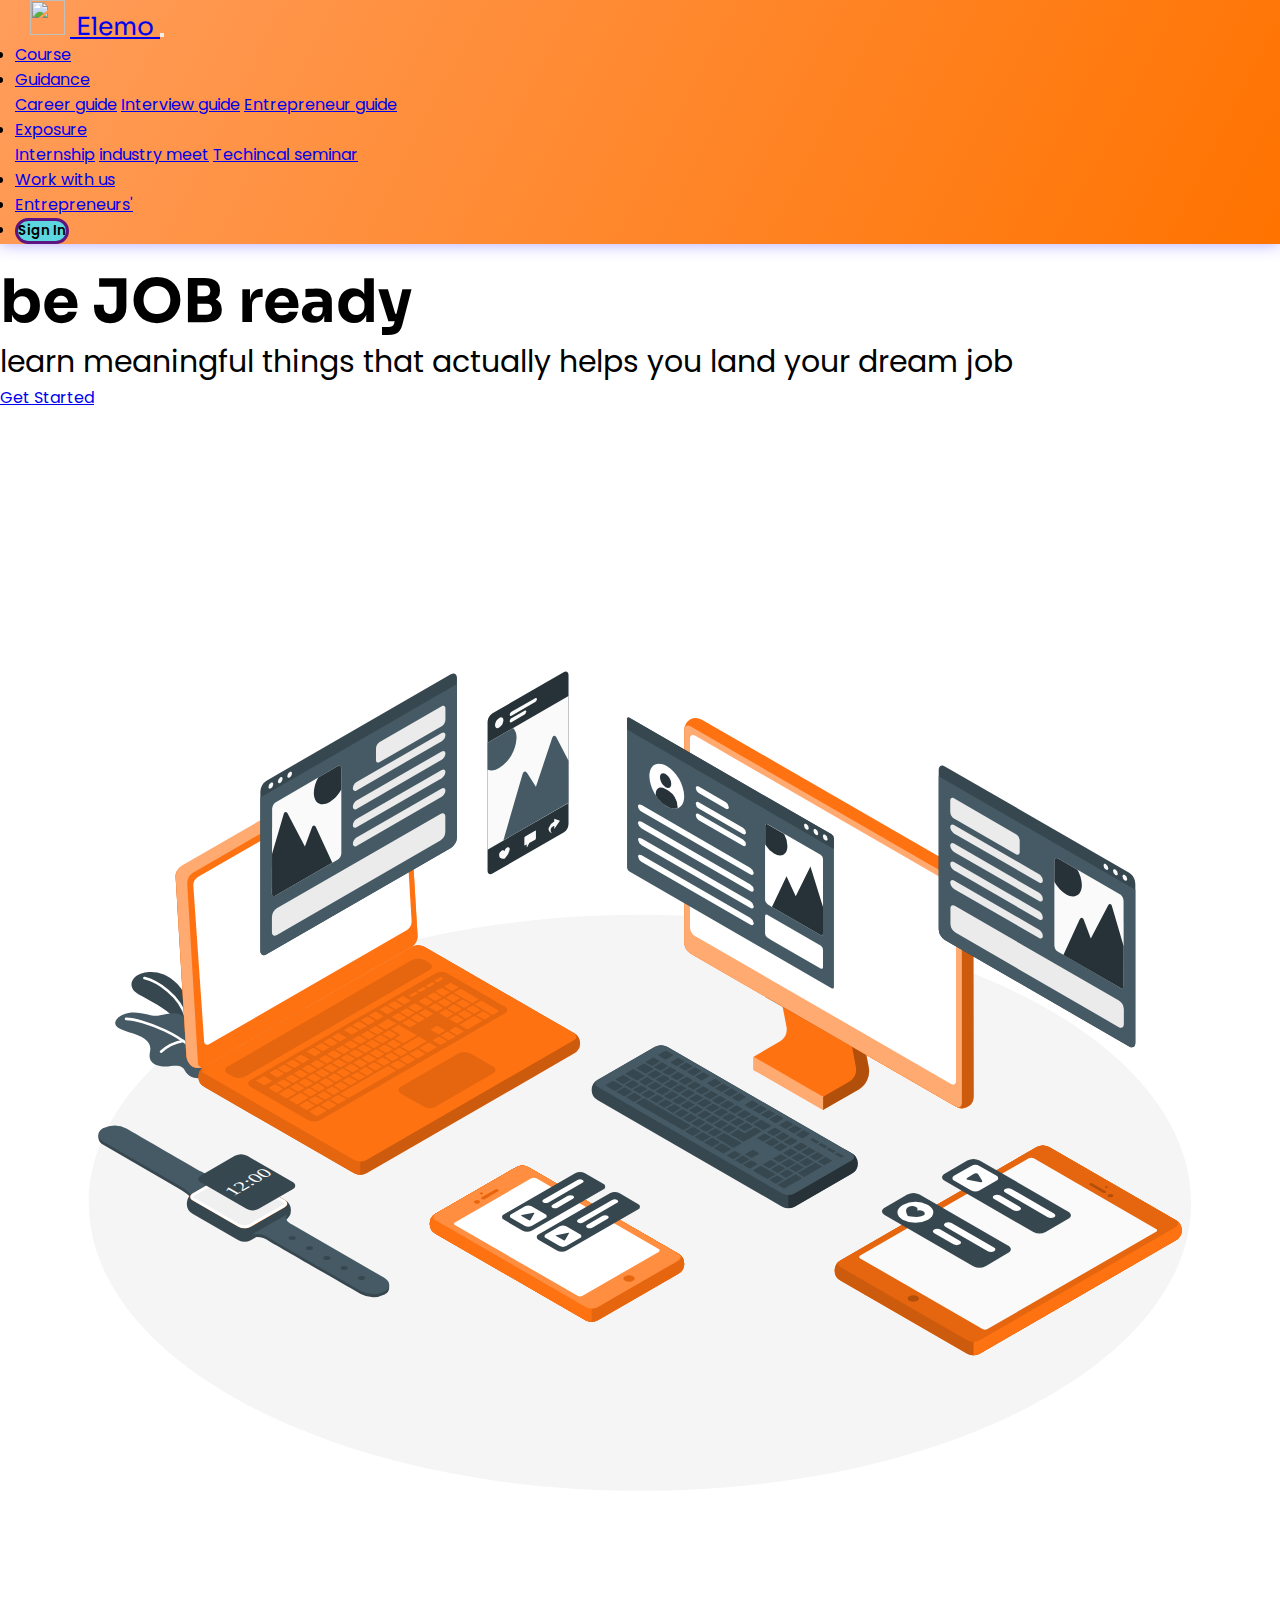
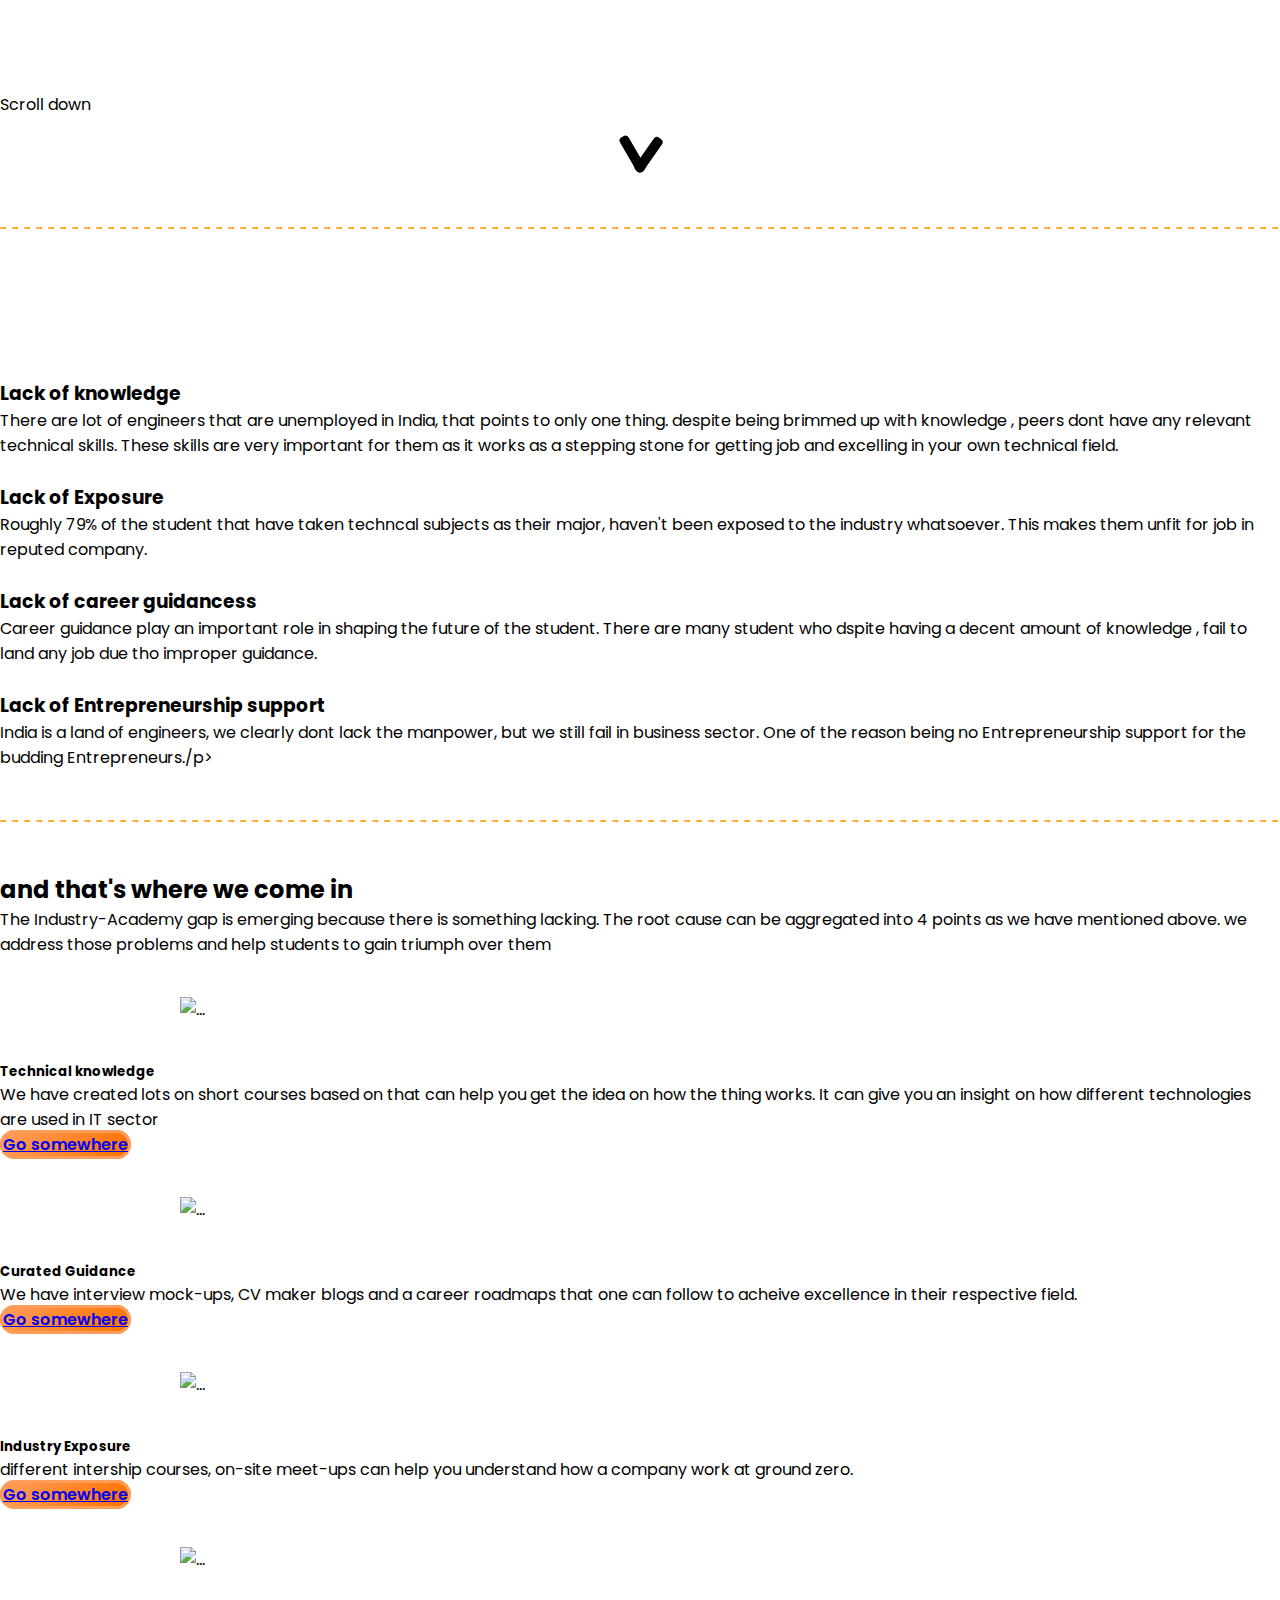
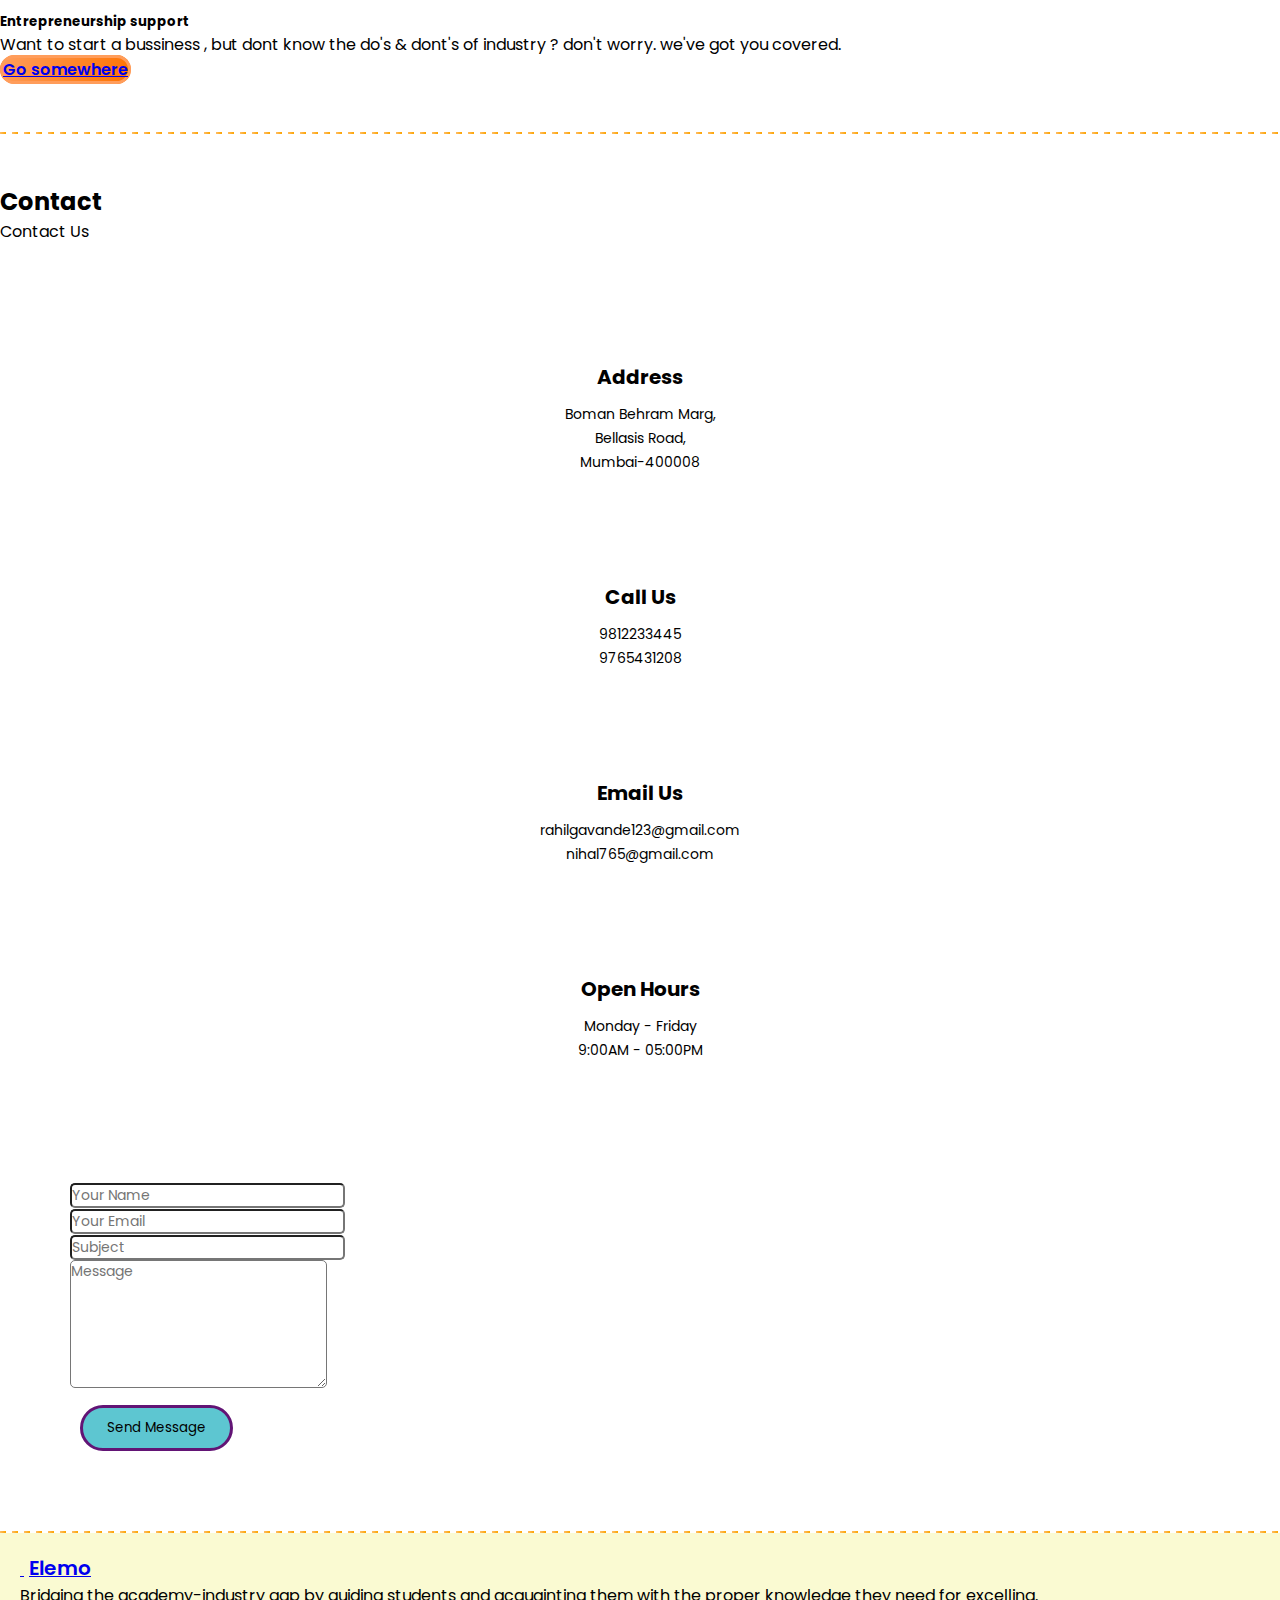
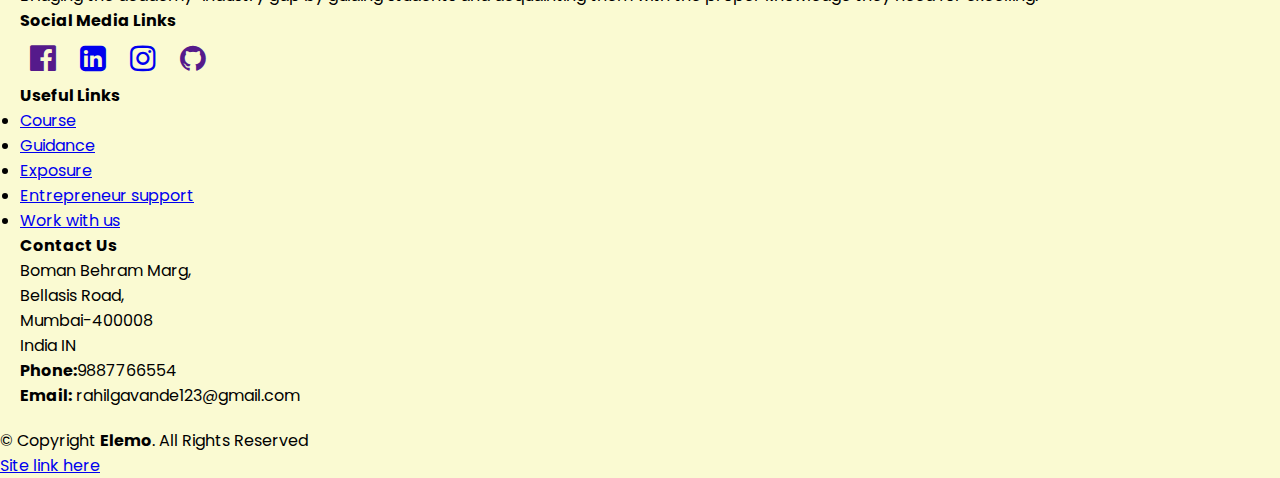
==== index.html @ 45a7c84e "new" ====
<!doctype html>
<html lang="en">
  <head>
    <!-- Required meta tags -->
    <meta charset="utf-8">
    <meta name="viewport" content="width=device-width, initial-scale=1, shrink-to-fit=no">

    <!-- flaticon-->
    <link rel=”stylesheet” href=”https://cdn-uicons.flaticon.com/uicons-regular-rounded/css/uicons-regular-rounded.css”>

    <!-- Bootstrap CSS -->
    <link rel="stylesheet" href="https://cdn.jsdelivr.net/npm/bootstrap@4.6.1/dist/css/bootstrap.min.css" integrity="sha384-zCbKRCUGaJDkqS1kPbPd7TveP5iyJE0EjAuZQTgFLD2ylzuqKfdKlfG/eSrtxUkn" crossorigin="anonymous">

    <!-- Font-awesome CDN-->
    <link rel="stylesheet" href="https://cdn.jsdelivr.net/npm/@fortawesome/fontawesome-free@5.15.4/css/fontawesome.min.css" integrity="sha384-jLKHWM3JRmfMU0A5x5AkjWkw/EYfGUAGagvnfryNV3F9VqM98XiIH7VBGVoxVSc7" crossorigin="anonymous">

    <!-- main css pge-->
    <link rel="stylesheet" href="assets/css/style.css">
    <link rel="stylesheet" href="https://stackpath.bootstrapcdn.com/font-awesome/4.7.0/css/font-awesome.min.css">
    <link rel="stylesheet" href="path/to/font-awesome/css/font-awesome.min.css">
    <title>elemo</title>
  </head>
  <body>
        <nav class="navbar sticky-top navbar-expand-lg navbar-light">
          <a class="navbar-brand" href="#"><img src="assets\svg\preferences-options-settings-gear-svgrepo-com.svg" class="logo" alt="">          Elemo </a>
          <button class="navbar-toggler" type="button" data-toggle="collapse" data-target="#navbarNavDropdown" aria-controls="navbarNavDropdown" aria-expanded="false" aria-label="Toggle navigation">
            <span class="navbar-toggler-icon"></span>
          </button>
          <div class="collapse navbar-collapse" id="navbarNavDropdown">
            <ul class="navbar-nav ml-auto">
              <li class="nav-item active">
                <!-- <a class="nav-link" href="#">Home <span class="sr-only">(current)</span></a> -->
                <a class="nav-link" href="cour.html"> Course </a>
              </li>
              <li class="nav-item dropdown">
                <a class="nav-link dropdown-toggle" href="#" id="navbarDropdownMenuLink" role="button" data-toggle="dropdown" aria-expanded="false">
                  Guidance
                </a>
                <div class="dropdown-menu" aria-labelledby="navbarDropdownMenuLink">
                  <a class="dropdown-item" href="seminar.html">Career guide</a>
                  <a class="dropdown-item" href="interview.html">Interview guide</a>
                  <a class="dropdown-item" href="interview.html">Entrepreneur guide</a>
                </div>
              </li>
              <li class="nav-item dropdown">
                <a class="nav-link dropdown-toggle" href="#" id="navbarDropdownMenuLink" role="button" data-toggle="dropdown" aria-expanded="false">
                  Exposure
                </a>
                <div class="dropdown-menu" aria-labelledby="navbarDropdownMenuLink">
                  <a class="dropdown-item" href="intern.html">Internship</a>
                  <a class="dropdown-item" href="#">industry meet</a>
                  <a class="dropdown-item" href="seminar.html">Techincal seminar</a>
                </div>
              </li>
              <li class="nav-item">
                <a class="nav-link" href="intern_form.html">Work with us</a>
              </li>
              <li class="nav-item">
                <a class="nav-link" href="#">Entrepreneurs'</a>
              </li>
              <li class="nav-item">
                <a href="/sig-in.html"><button type="button" class="btn">Sign In</button></a>
              </li>
            </ul>
          </div>
        </nav>
        <!-- Main starts here-->
        <section class=" d-flex align-items-center">

          <div class="container">
            <div class="row">
              <div class="col-lg-6 d-flex flex-column justify-content-center">
                <h1 class ="headings">be  JOB  ready</h1>
                <h2 class="sec-head"> learn meaningful things that actually helps you land your dream job</h2>
                <div >
                  <div class="text-center text-lg-start">
                    <a href="#about">
                      <span>Get Started</span>
                      <i class="bi bi-arrow-right"></i>
                    </a>
                  </div>
                </div>
              </div>
              <div class="col-lg-6 hero-img">
                <!--<img src="assets/img/hero-img.png" class="img-fluid" alt="">-->
                <img src="assets\svg\mainan.svg" class="img-fluid" alt="">
                <svg class="animated" id="freepik_stories-devices" xmlns="http://www.w3.org/2000/svg" viewBox="0 0 500 500" version="1.1" xmlns:xlink="http://www.w3.org/1999/xlink" xmlns:svgjs="http://svgjs.com/svgjs"><style>svg#freepik_stories-devices:not(.animated) .animable {opacity: 0;}svg#freepik_stories-devices.animated #freepik--Windows--inject-2 {animation: 1.0s 1 forwards cubic-bezier(.36,-0.01,.5,1.38) slideUp,1.5s Infinite  linear floating;animation-delay: 0.0s,1s;}            @keyframes slideUp {                0% {                    opacity: 0;                    transform: translateY(30px);                }                100% {                    opacity: 1;                    transform: inherit;                }            }                    @keyframes floating {                0% {                    opacity: 1;                    transform: translateY(0px);                }                50% {                    transform: translateY(-10px);                }                100% {                    opacity: 1;                    transform: translateY(0px);                }            }        </style><g id="freepik--Floor--inject-2" class="animable" style="transform-origin: 249.996px 299.92px;"><path d="M97.75,379.46c84.08,43.93,220.42,43.93,304.5,0s84.09-115.15,0-159.08-220.42-43.93-304.51,0S13.66,335.53,97.75,379.46Z" style="fill: rgb(245, 245, 245); transform-origin: 249.996px 299.92px;" id="elhrjzzl46ytk" class="animable"></path></g><g id="freepik--Plants--inject-2" class="animable" style="transform-origin: 63.6933px 230.469px;"><path d="M76,232.34s-.5-11.28-6.68-17.84S56.15,209.59,53.7,211s-3.93,5.15.52,7.54,13.91,7.15,15.68,11.74Z" style="fill: rgb(55, 71, 79); transform-origin: 63.6801px 221.03px;" id="elcabkrg3si0o" class="animable"></path><path d="M56.41,212.12c3.81.91,14.9,6.36,16.72,17.63" style="fill: none; stroke: rgb(255, 255, 255); stroke-linecap: round; stroke-miterlimit: 10; stroke-width: 0.996699px; transform-origin: 64.77px 220.935px;" id="elwlkqesho3w" class="animable"></path><path d="M73.13,229.75c-.53-2.83-3.37-4.65-8.07-3.61s-4,.88-9.92-.3-9.82,1.43-10.12,3.69c-.34,2.46,4.47,3.28,8.1,4.68s6.18,3.29,5.5,6.53c-.58,2.77,0,5.06,4.27,5.84,3.79.69,7.68-1.69,9.41,1.82a5.56,5.56,0,0,0,7.74,2C88,241.28,73.13,229.75,73.13,229.75Z" style="fill: rgb(69, 90, 100); transform-origin: 63.6933px 238.382px;" id="eltq3hvarofn" class="animable"></path><path d="M62.89,240.92a16.72,16.72,0,0,1,8.6-4.21" style="fill: none; stroke: rgb(255, 255, 255); stroke-linecap: round; stroke-miterlimit: 10; stroke-width: 0.996699px; transform-origin: 67.19px 238.815px;" id="elu07xd4yujil" class="animable"></path><path d="M49.24,228.07c6.12.12,24.32,6.47,29.38,16.18" style="fill: none; stroke: rgb(255, 255, 255); stroke-linecap: round; stroke-miterlimit: 10; stroke-width: 0.996699px; transform-origin: 63.93px 236.16px;" id="elnyoycvpus5d" class="animable"></path></g><g id="freepik--Watch--inject-2" class="animable" style="transform-origin: 95.2273px 303.25px;"><path d="M85.25,291.77a23.07,23.07,0,0,1-6.66-2.87c-1.73-1-20.12-11.59-29-16.76A10.32,10.32,0,0,0,40.2,272a3.8,3.8,0,0,0-1.46,1.4h-.33v1.14h0a3.51,3.51,0,0,0,2.09,2.85l29.12,16.82c1.53.87,4.2,2.49,4.85,3.81l-.45.26v1.15l13.67-7.89v-1.15Z" style="fill: rgb(55, 71, 79); transform-origin: 63.05px 285.184px;" id="elt1y8fnohrk" class="animable"></path><path d="M40.2,270.82c-2.5,1.44-2.36,3.85.3,5.39L69.62,293c2.16,1.24,6.6,4,4.4,5.22l13.67-7.89c-2.17,1.27-6.79-1.27-9.1-2.61-1.73-1-20.12-11.59-29-16.77A10.35,10.35,0,0,0,40.2,270.82Z" style="fill: rgb(69, 90, 100); transform-origin: 63.0507px 283.989px;" id="elavravkdwers" class="animable"></path><path d="M88.63,288.59l-13.26,7.66a4.53,4.53,0,0,0,0,8l17.78,10.27a5.32,5.32,0,0,0,4.82,0l13.26-7.66a4.52,4.52,0,0,0,0-8L93.45,288.59A5.32,5.32,0,0,0,88.63,288.59Z" style="fill: rgb(55, 71, 79); transform-origin: 93.3057px 301.555px;" id="el9cgcyf9fccd" class="animable"></path><path d="M75.37,296.25l13.26-7.66a5.32,5.32,0,0,1,4.82,0l17.78,10.26c1.33.77,1.33,2,0,2.79L98,309.29a5.32,5.32,0,0,1-4.82,0L75.37,299C74,298.26,74,297,75.37,296.25Z" style="fill: #FF7211; transform-origin: 93.285px 298.94px;" id="el9jq9aroegdv" class="animable"></path><path d="M152,332h-.32a4.34,4.34,0,0,0-1.76-1.72l-35.85-20.7c-1.55-.89-3-1.78-2-4.05v-1.14l-13.8,8v1.14a8,8,0,0,1,6.78,1.31c1.38.87,24.92,14.42,35.85,20.7a10.33,10.33,0,0,0,9.34.17,3,3,0,0,0,1.78-2.53h0Z" style="fill: rgb(55, 71, 79); transform-origin: 125.145px 320.566px;" id="elnqw1y6zezl" class="animable"></path><path d="M105.07,313.66c1.38.86,24.92,14.42,35.85,20.7a10.36,10.36,0,0,0,9.34.17c2.49-1.44,2.36-3.86-.3-5.39l-35.85-20.7c-1.55-.89-3-1.79-2-4.05l-13.8,8A8,8,0,0,1,105.07,313.66Z" style="fill: rgb(69, 90, 100); transform-origin: 125.177px 319.975px;" id="elbyo69u8smqp" class="animable"></path><path d="M140.25,328.73a.59.59,0,0,0,0,1.12,2.14,2.14,0,0,0,1.94,0,.59.59,0,0,0,0-1.12A2.14,2.14,0,0,0,140.25,328.73Z" style="fill: rgb(55, 71, 79); transform-origin: 141.22px 329.29px;" id="ellee66ownrjq" class="animable"></path><path d="M133.47,324.82a.6.6,0,0,0,0,1.13,2.14,2.14,0,0,0,1.94,0,.6.6,0,0,0,0-1.13A2.14,2.14,0,0,0,133.47,324.82Z" style="fill: rgb(55, 71, 79); transform-origin: 134.44px 325.385px;" id="el1c6eryx8zbg" class="animable"></path><path d="M126.69,320.92a.59.59,0,0,0,0,1.12,2.16,2.16,0,0,0,1.95,0,.59.59,0,0,0,0-1.12A2.16,2.16,0,0,0,126.69,320.92Z" style="fill: rgb(55, 71, 79); transform-origin: 127.665px 321.48px;" id="elmuyis5zzxm" class="animable"></path><path d="M119.92,317a.59.59,0,0,0,0,1.12,2.14,2.14,0,0,0,1.94,0,.59.59,0,0,0,0-1.12A2.14,2.14,0,0,0,119.92,317Z" style="fill: rgb(55, 71, 79); transform-origin: 120.89px 317.56px;" id="elkb9mczazdrf" class="animable"></path><path d="M113.14,313.12a.59.59,0,0,0,0,1.12,2.14,2.14,0,0,0,1.94,0,.59.59,0,0,0,0-1.12A2.14,2.14,0,0,0,113.14,313.12Z" style="fill: rgb(55, 71, 79); transform-origin: 114.11px 313.68px;" id="elch8pyban17" class="animable"></path><path d="M95.56,309.31a4.38,4.38,0,0,1-2.13-.5L75.65,298.54c-.45-.26-.72-.59-.72-.9s.27-.65.72-.91l13.26-7.66a4.79,4.79,0,0,1,4.26,0L111,299.34c.46.26.72.59.72.9s-.26.65-.72.91l-13.26,7.66A4.38,4.38,0,0,1,95.56,309.31Z" style="fill: rgb(240, 240, 240); transform-origin: 93.325px 298.941px;" id="elsu59aimzrv" class="animable"></path><path d="M91,289.13a3.83,3.83,0,0,1,1.85.42l17.78,10.27c.36.21.44.39.44.43s-.08.21-.44.42l-13.26,7.66a4.28,4.28,0,0,1-3.7,0L75.93,298.06c-.36-.21-.44-.39-.44-.42s.08-.22.44-.43l13.26-7.66a3.83,3.83,0,0,1,1.85-.42M91,288a5,5,0,0,0-2.41.58l-13.26,7.66c-1.33.76-1.33,2,0,2.78l17.78,10.26a5.3,5.3,0,0,0,4.82,0l13.26-7.65c1.33-.77,1.33-2,0-2.79L93.45,288.59A5,5,0,0,0,91,288Z" style="fill: rgb(255, 255, 255); transform-origin: 93.26px 298.929px;" id="elmc8p6wl5l4c" class="animable"></path><path d="M78.48,289.23l13.26-7.65a5.32,5.32,0,0,1,4.82,0l17.77,10.26c1.33.77,1.33,2,0,2.78l-13.25,7.66a5.32,5.32,0,0,1-4.82,0L78.48,292C77.15,291.25,77.15,290,78.48,289.23Z" style="fill: rgb(55, 71, 79); transform-origin: 96.405px 291.93px;" id="elcnjivxryass" class="animable"></path><text transform="matrix(1, -0.58, 0.87, 0.5, 91.09, 297.49)" style="font-size:6.879159927368164px;fill:#fff;font-family:AsapCondensed-Medium, AsapCondensed Medium;font-weight:500">12:00</text></g><g id="freepik--Mobile--inject-2" class="animable" style="transform-origin: 217.565px 315.917px;"><path d="M201.6,286l-31.33,18.09a4.52,4.52,0,0,0,0,8l58.44,33.75a5.38,5.38,0,0,0,4.82,0l31.33-18.09a4.52,4.52,0,0,0,0-8L206.42,286A5.32,5.32,0,0,0,201.6,286Z" style="fill: #FF7211; transform-origin: 217.565px 315.916px;" id="el8ywtlqfiz4t" class="animable"></path><path d="M201.6,286l-31.33,18.09a4.52,4.52,0,0,0,0,8l58.44,33.75a5.38,5.38,0,0,0,4.82,0l31.33-18.09a4.52,4.52,0,0,0,0-8L206.42,286A5.32,5.32,0,0,0,201.6,286Z" style="fill: #FF7211; transform-origin: 217.565px 315.916px;" id="elrzfgihvplcq" class="animable"></path><path d="M201.6,286l-31.33,18.09a4.52,4.52,0,0,0,0,8l58.44,33.75a5.38,5.38,0,0,0,4.82,0l31.33-18.09a4.52,4.52,0,0,0,0-8L206.42,286A5.32,5.32,0,0,0,201.6,286Z" style="fill: #FF7211; transform-origin: 217.565px 315.916px;" id="el69io0hwszjd" class="animable"></path><g id="elipmyynz9xf"><path d="M201.6,286l-31.33,18.09a4.52,4.52,0,0,0,0,8l58.44,33.75a5.38,5.38,0,0,0,4.82,0l31.33-18.09a4.52,4.52,0,0,0,0-8L206.42,286A5.32,5.32,0,0,0,201.6,286Z" style="opacity: 0.1; transform-origin: 217.565px 315.916px;" class="animable" id="elsg1rm7jedd"></path></g><path d="M231.12,300.25,206.42,286a5.32,5.32,0,0,0-4.82,0l-31.33,18.09a4.52,4.52,0,0,0,0,8l58.44,33.75a5,5,0,0,0,2.41.57Z" style="fill: #FF7211; transform-origin: 199.487px 315.917px;" id="elfyqvw4t3l4c" class="animable"></path><path d="M228.72,340.6l-58.45-33.75c-1.33-.76-1.33-2,0-2.78L201.6,286a5.32,5.32,0,0,1,4.82,0l58.44,33.75c1.33.76,1.33,2,0,2.78L233.53,340.6A5.3,5.3,0,0,1,228.72,340.6Z" style="fill: #FF7211; transform-origin: 217.565px 313.3px;" id="el1p21n4y42ty" class="animable"></path><path d="M228.72,340.6l-58.45-33.75c-1.33-.76-1.33-2,0-2.78L201.6,286a5.32,5.32,0,0,1,4.82,0l58.44,33.75c1.33.76,1.33,2,0,2.78L233.53,340.6A5.3,5.3,0,0,1,228.72,340.6Z" style="fill: #FF7211; transform-origin: 217.565px 313.3px;" id="elosn9yu3znq" class="animable"></path><path d="M228.72,340.6l-58.45-33.75c-1.33-.76-1.33-2,0-2.78L201.6,286a5.32,5.32,0,0,1,4.82,0l58.44,33.75c1.33.76,1.33,2,0,2.78L233.53,340.6A5.3,5.3,0,0,1,228.72,340.6Z" style="fill: #FF7211; transform-origin: 217.565px 313.3px;" id="el9414w1x2v0t" class="animable"></path><g id="eloea42xnirkj"><path d="M228.72,340.6l-58.45-33.75c-1.33-.76-1.33-2,0-2.78L201.6,286a5.32,5.32,0,0,1,4.82,0l58.44,33.75c1.33.76,1.33,2,0,2.78L233.53,340.6A5.3,5.3,0,0,1,228.72,340.6Z" style="fill: rgb(255, 255, 255); opacity: 0.2; transform-origin: 217.565px 313.3px;" class="animable" id="el6lfgv6ehamc"></path></g><path d="M177.86,307.52l29.71-17.15a2.1,2.1,0,0,1,1.92,0L257.27,318a.59.59,0,0,1,0,1.11l-29.7,17.15a2.12,2.12,0,0,1-1.93,0l-47.78-27.58A.59.59,0,0,1,177.86,307.52Z" style="fill: rgb(255, 255, 255); transform-origin: 217.519px 313.315px;" id="elu2l6hshzbbk" class="animable"></path><path d="M247.26,330.41a3.39,3.39,0,0,1-3.1,0c-.86-.49-.86-1.29,0-1.79a3.45,3.45,0,0,1,3.1,0C248.12,329.12,248.12,329.92,247.26,330.41Z" style="fill: #FF7211; transform-origin: 245.71px 329.519px;" id="eljky00zuivt" class="animable"></path><g id="elcplvaulbk2m"><path d="M247.26,330.41a3.39,3.39,0,0,1-3.1,0c-.86-.49-.86-1.29,0-1.79a3.45,3.45,0,0,1,3.1,0C248.12,329.12,248.12,329.92,247.26,330.41Z" style="opacity: 0.1; transform-origin: 245.71px 329.519px;" class="animable" id="el1jccvsbud8s"></path></g><path d="M188.38,296.42a.83.83,0,0,1-.78,0,.24.24,0,0,1,0-.45.83.83,0,0,1,.78,0A.24.24,0,0,1,188.38,296.42Z" style="fill: #FF7211; transform-origin: 187.99px 296.195px;" id="el35grt8am1ac" class="animable"></path><path d="M187.13,300a1.76,1.76,0,0,1-1.58,0,.48.48,0,0,1,0-.91,1.76,1.76,0,0,1,1.58,0A.48.48,0,0,1,187.13,300Z" style="fill: #FF7211; transform-origin: 186.34px 299.545px;" id="elqscpm0rvft" class="animable"></path><path d="M188.24,298.41c-.29-.17-.28-.45,0-.63l5.18-3a1.24,1.24,0,0,1,1.08,0c.29.17.27.45,0,.63l-5.17,3A1.21,1.21,0,0,1,188.24,298.41Z" style="fill: #FF7211; transform-origin: 191.368px 296.598px;" id="elrqpbinvsbk" class="animable"></path><path d="M188.38,296a.24.24,0,0,1,0,.45.83.83,0,0,1-.78,0" style="fill: #FF7211; transform-origin: 188.068px 296.274px;" id="elc1eskcwj90f" class="animable"></path><path d="M187.13,300a1.76,1.76,0,0,1-1.58,0,.48.48,0,0,1,0-.91,1.76,1.76,0,0,1,1.58,0A.48.48,0,0,1,187.13,300Z" style="fill: #FF7211; transform-origin: 186.34px 299.545px;" id="elv4rnip2jbi" class="animable"></path><path d="M188.24,298.41c-.29-.17-.28-.45,0-.63l5.18-3a1.24,1.24,0,0,1,1.08,0c.29.17.27.45,0,.63l-5.17,3A1.21,1.21,0,0,1,188.24,298.41Z" style="fill: #FF7211; transform-origin: 191.368px 296.598px;" id="el4gw33icsdtv" class="animable"></path><path d="M188.38,296a.24.24,0,0,1,0,.45.83.83,0,0,1-.78,0" style="fill: #FF7211; transform-origin: 188.068px 296.274px;" id="elo0k289ebc2" class="animable"></path><path d="M187.13,300a1.76,1.76,0,0,1-1.58,0,.48.48,0,0,1,0-.91,1.76,1.76,0,0,1,1.58,0A.48.48,0,0,1,187.13,300Z" style="fill: #FF7211; transform-origin: 186.34px 299.545px;" id="elsqulkbiwmh" class="animable"></path><path d="M188.24,298.41c-.29-.17-.28-.45,0-.63l5.18-3a1.24,1.24,0,0,1,1.08,0c.29.17.27.45,0,.63l-5.17,3A1.21,1.21,0,0,1,188.24,298.41Z" style="fill: #FF7211; transform-origin: 191.368px 296.598px;" id="elxextvocjxve" class="animable"></path><g id="elrh4glvdrqrn"><path d="M188.38,296.42a.83.83,0,0,1-.78,0,.24.24,0,0,1,0-.45.83.83,0,0,1,.78,0A.24.24,0,0,1,188.38,296.42Z" style="opacity: 0.1; transform-origin: 187.99px 296.195px;" class="animable" id="elrccz8x59nil"></path></g><g id="eljljjuaxfu1p"><path d="M188.38,296a.24.24,0,0,1,0,.45.83.83,0,0,1-.78,0" style="opacity: 0.1; transform-origin: 188.068px 296.274px;" class="animable" id="els3zlv5ep0zh"></path></g><g id="el17b7yks9rsk"><path d="M187.13,300a1.76,1.76,0,0,1-1.58,0,.48.48,0,0,1,0-.91,1.76,1.76,0,0,1,1.58,0A.48.48,0,0,1,187.13,300Z" style="opacity: 0.1; transform-origin: 186.34px 299.545px;" class="animable" id="el0lksjiez8agn"></path></g><g id="el73ntuhheqeb"><path d="M188.24,298.41c-.29-.17-.28-.45,0-.63l5.18-3a1.24,1.24,0,0,1,1.08,0c.29.17.27.45,0,.63l-5.17,3A1.21,1.21,0,0,1,188.24,298.41Z" style="opacity: 0.1; transform-origin: 191.368px 296.598px;" class="animable" id="elgleoznjykmp"></path></g></g><g id="freepik--Tablet--inject-2" class="animable" style="transform-origin: 393.825px 318.505px;"><path d="M409.77,278.15l49.41,28.52a4.52,4.52,0,0,1,0,8l-76.53,44.19a5.32,5.32,0,0,1-4.82,0l-49.4-28.53a4.52,4.52,0,0,1,0-8L405,278.15A5.3,5.3,0,0,1,409.77,278.15Z" style="fill: #FF7211; transform-origin: 393.805px 318.51px;" id="elf49c818giqm" class="animable"></path><path d="M409.77,278.15l49.41,28.52a4.52,4.52,0,0,1,0,8l-76.53,44.19a5.32,5.32,0,0,1-4.82,0l-49.4-28.53a4.52,4.52,0,0,1,0-8L405,278.15A5.3,5.3,0,0,1,409.77,278.15Z" style="fill: #FF7211; transform-origin: 393.805px 318.51px;" id="eluaaata6glk" class="animable"></path><g id="el9sjjilr6oid"><path d="M409.77,278.15l49.41,28.52a4.52,4.52,0,0,1,0,8l-76.53,44.19a5.32,5.32,0,0,1-4.82,0l-49.4-28.53a4.52,4.52,0,0,1,0-8L405,278.15A5.3,5.3,0,0,1,409.77,278.15Z" style="opacity: 0.2; transform-origin: 393.805px 318.51px;" class="animable" id="elt1l33yd8qrm"></path></g><path d="M362.17,302.85,405,278.15a5.3,5.3,0,0,1,4.81,0l49.41,28.52a4.52,4.52,0,0,1,0,8l-76.53,44.19a5,5,0,0,1-2.41.57v-9.62Z" style="fill: #FF7211; transform-origin: 411.903px 318.502px;" id="elwdohsry2fh" class="animable"></path><path d="M382.65,353.64l76.53-44.19c1.33-.76,1.33-2,0-2.78l-49.41-28.52a5.3,5.3,0,0,0-4.81,0l-76.53,44.19c-1.33.76-1.33,2,0,2.78l49.4,28.52A5.32,5.32,0,0,0,382.65,353.64Z" style="fill: #FF7211; transform-origin: 393.805px 315.895px;" id="el1d7iv2t27wc" class="animable"></path><g id="elq4fgipl09me"><path d="M382.65,353.64l76.53-44.19c1.33-.76,1.33-2,0-2.78l-49.41-28.52a5.3,5.3,0,0,0-4.81,0l-76.53,44.19c-1.33.76-1.33,2,0,2.78l49.4,28.52A5.32,5.32,0,0,0,382.65,353.64Z" style="opacity: 0.1; transform-origin: 393.805px 315.895px;" class="animable" id="eluedhcqi9ma"></path></g><path d="M451.59,310.12l-47.78-27.59a2.18,2.18,0,0,0-1.93,0l-65.86,38a.59.59,0,0,0,0,1.11l47.78,27.59a2.18,2.18,0,0,0,1.93,0l65.86-38A.59.59,0,0,0,451.59,310.12Z" style="fill: rgb(250, 250, 250); transform-origin: 393.805px 315.88px;" id="el7m7lq6iie34" class="animable"></path><path d="M355.22,338.2a3.39,3.39,0,0,0,3.1,0,.94.94,0,0,0,0-1.79,3.39,3.39,0,0,0-3.1,0A.94.94,0,0,0,355.22,338.2Z" style="fill: #FF7211; transform-origin: 356.77px 337.305px;" id="el0mctdy2z0m1" class="animable"></path><g id="elvhnnvuod9yj"><g style="opacity: 0.3; transform-origin: 356.77px 337.305px;" class="animable" id="elpzp8h66401r"><path d="M355.22,338.2a3.39,3.39,0,0,0,3.1,0,.94.94,0,0,0,0-1.79,3.39,3.39,0,0,0-3.1,0A.94.94,0,0,0,355.22,338.2Z" id="el2mzl05vlasz" class="animable" style="transform-origin: 356.77px 337.305px;"></path></g></g><path d="M431.78,294a.85.85,0,0,0,.79,0,.24.24,0,0,0,0-.45.85.85,0,0,0-.79,0A.24.24,0,0,0,431.78,294Z" style="fill: #FF7211; transform-origin: 432.175px 293.775px;" id="el5vwzxynn39q" class="animable"></path><path d="M433,297.6a1.74,1.74,0,0,0,1.57,0,.48.48,0,0,0,0-.91,1.74,1.74,0,0,0-1.57,0A.48.48,0,0,0,433,297.6Z" style="fill: #FF7211; transform-origin: 433.785px 297.145px;" id="el09i3c3tau16c" class="animable"></path><path d="M431.93,296c.29-.17.27-.45,0-.63l-5.18-3a1.18,1.18,0,0,0-1.08,0c-.29.16-.28.44,0,.62l5.18,3A1.18,1.18,0,0,0,431.93,296Z" style="fill: #FF7211; transform-origin: 428.798px 294.183px;" id="elisbv58ze0dm" class="animable"></path><g id="elv9a9j54nztr"><g style="opacity: 0.3; transform-origin: 430.177px 295.013px;" class="animable" id="el2z6fk3dhqru"><path d="M431.78,294a.85.85,0,0,0,.79,0,.24.24,0,0,0,0-.45.85.85,0,0,0-.79,0A.24.24,0,0,0,431.78,294Z" id="el68eprymonc3" class="animable" style="transform-origin: 432.175px 293.775px;"></path><path d="M433,297.6a1.74,1.74,0,0,0,1.57,0,.48.48,0,0,0,0-.91,1.74,1.74,0,0,0-1.57,0A.48.48,0,0,0,433,297.6Z" id="elbvvisqmgdgv" class="animable" style="transform-origin: 433.785px 297.145px;"></path><path d="M431.93,296c.29-.17.27-.45,0-.63l-5.18-3a1.18,1.18,0,0,0-1.08,0c-.29.16-.28.44,0,.62l5.18,3A1.18,1.18,0,0,0,431.93,296Z" id="el5qkfeovesph" class="animable" style="transform-origin: 428.798px 294.183px;"></path></g></g></g><g id="freepik--Laptop--inject-2" class="animable" style="transform-origin: 147.586px 204.997px;"><path d="M160.93,199.89l-81,46.79a4.52,4.52,0,0,0,0,8l58.45,33.74a5.32,5.32,0,0,0,4.82,0l81-46.79a4.53,4.53,0,0,0,0-8l-58.45-33.74A5.32,5.32,0,0,0,160.93,199.89Z" style="fill: #FF7211; transform-origin: 152.059px 244.155px;" id="elufd2uo007l" class="animable"></path><g id="el47ylb8a6mud"><path d="M160.93,199.89l-81,46.79a4.52,4.52,0,0,0,0,8l58.45,33.74a5.32,5.32,0,0,0,4.82,0l81-46.79a4.53,4.53,0,0,0,0-8l-58.45-33.74A5.32,5.32,0,0,0,160.93,199.89Z" style="opacity: 0.2; transform-origin: 152.059px 244.155px;" class="animable" id="el5tchifdbjta"></path></g><path d="M140.75,211.54,79.89,246.68a4.52,4.52,0,0,0,0,8l58.45,33.74a5,5,0,0,0,2.41.58Z" style="fill: #FF7211; transform-origin: 109.112px 250.27px;" id="elmhi0jfnboq" class="animable"></path><g id="el61eoiw69ohr"><path d="M140.75,211.54,79.89,246.68a4.52,4.52,0,0,0,0,8l58.45,33.74a5,5,0,0,0,2.41.58Z" style="opacity: 0.1; transform-origin: 109.112px 250.27px;" class="animable" id="elv4cs13ou7d"></path></g><path d="M79.89,246.68l81-46.79a5.32,5.32,0,0,1,4.82,0l58.45,33.74c1.33.77,1.33,2,0,2.78l-81,46.79a5.32,5.32,0,0,1-4.82,0L79.89,249.46C78.56,248.69,78.56,247.44,79.89,246.68Z" style="fill: #FF7211; transform-origin: 152.025px 241.545px;" id="elstjwikdfjg" class="animable"></path><path d="M118.15,198.5l-49-28.27a4.62,4.62,0,0,0-.58,2.35l4.19,70.1a5.57,5.57,0,0,0,2.43,4.08,5.17,5.17,0,0,0,4.66-.08L119,224.11Z" style="fill: #FF7211; transform-origin: 93.7844px 208.753px;" id="el2q6jwnpde17" class="animable"></path><g id="elmu0c93o236"><path d="M118.15,198.5l-49-28.27a4.62,4.62,0,0,0-.58,2.35l4.19,70.1a5.57,5.57,0,0,0,2.43,4.08,5.17,5.17,0,0,0,4.66-.08L119,224.11Z" style="opacity: 0.2; transform-origin: 93.7844px 208.753px;" class="animable" id="elons25w7u01"></path></g><path d="M88.93,246.68l72-41.57a5.32,5.32,0,0,1,4.82,0l2,1.13c1.33.77,1.33,2,0,2.78l-72,41.57a5.32,5.32,0,0,1-4.82,0l-2-1.13C87.6,248.69,87.6,247.44,88.93,246.68Z" style="fill: #FF7211; transform-origin: 128.34px 227.85px;" id="elvo6ub6nex6k" class="animable"></path><g id="eleovbapt6lpb"><path d="M88.93,246.68l72-41.57a5.32,5.32,0,0,1,4.82,0l2,1.13c1.33.77,1.33,2,0,2.78l-72,41.57a5.32,5.32,0,0,1-4.82,0l-2-1.13C87.6,248.69,87.6,247.44,88.93,246.68Z" style="opacity: 0.1; transform-origin: 128.34px 227.85px;" class="animable" id="eltkc6wdbyn7p"></path></g><path d="M98,251.89l72-41.57a5.38,5.38,0,0,1,4.82,0l22.29,12.88c1.33.76,1.33,2,0,2.78l-72,41.57a5.32,5.32,0,0,1-4.82,0L98,254.67C96.64,253.91,96.64,252.66,98,251.89Z" style="fill: #FF7211; transform-origin: 147.544px 238.939px;" id="elwgtj6nyqpb" class="animable"></path><g id="el8a7k1jjpwb3"><path d="M98,251.89l72-41.57a5.38,5.38,0,0,1,4.82,0l22.29,12.88c1.33.76,1.33,2,0,2.78l-72,41.57a5.32,5.32,0,0,1-4.82,0L98,254.67C96.64,253.91,96.64,252.66,98,251.89Z" style="opacity: 0.1; transform-origin: 147.544px 238.939px;" class="animable" id="elu9newm6xrrp"></path></g><path d="M156.71,254.5,179,241.63a5.32,5.32,0,0,1,4.82,0l8.73,5.05c1.33.76,1.33,2,0,2.78l-22.29,12.87a5.32,5.32,0,0,1-4.82,0l-8.74-5.05C155.38,256.52,155.38,255.27,156.71,254.5Z" style="fill: #FF7211; transform-origin: 174.629px 251.98px;" id="elrgvevyd357o" class="animable"></path><g id="el7i6raubopt4"><path d="M156.71,254.5,179,241.63a5.32,5.32,0,0,1,4.82,0l8.73,5.05c1.33.76,1.33,2,0,2.78l-22.29,12.87a5.32,5.32,0,0,1-4.82,0l-8.74-5.05C155.38,256.52,155.38,255.27,156.71,254.5Z" style="opacity: 0.1; transform-origin: 174.629px 251.98px;" class="animable" id="elqn25tuwxytm"></path></g><path d="M163.61,229.39l2.24-1.3c.1-.06.09-.15,0-.21L163,226.26a.42.42,0,0,0-.38,0l-2.24,1.29c-.1.06-.08.16,0,.22l2.79,1.61A.44.44,0,0,0,163.61,229.39ZM158.68,224l-2.25,1.29c-.09.06-.08.15,0,.22l2.79,1.61a.4.4,0,0,0,.37,0l2.25-1.29c.09-.06.08-.15,0-.22L159.05,224A.4.4,0,0,0,158.68,224Zm-7.25,4.18-3.8,2.2c-.1,0-.09.15,0,.21l2.79,1.61a.43.43,0,0,0,.38,0l3.8-2.2c.09-.05.08-.15,0-.21l-2.79-1.61A.41.41,0,0,0,151.43,228.13Zm4-2.29-2.25,1.3c-.09.05-.08.15,0,.21L156,229a.41.41,0,0,0,.37,0l2.25-1.3c.09-.05.08-.15,0-.21l-2.79-1.61A.41.41,0,0,0,155.4,225.84Zm-8.81,5.08-2.24,1.3c-.1.05-.09.15,0,.21l2.79,1.62a.42.42,0,0,0,.38,0l2.24-1.29c.1-.06.08-.16,0-.22L147,230.94A.44.44,0,0,0,146.59,230.92Zm-3.28,1.9-2.24,1.29c-.1.06-.09.16,0,.22l2.79,1.61a.46.46,0,0,0,.38,0l2.24-1.3c.1-.06.08-.15,0-.22l-2.79-1.61A.4.4,0,0,0,143.31,232.82Zm11,6.54,2.25-1.29c.09-.06.08-.15,0-.22l-2.79-1.61a.4.4,0,0,0-.37,0l-2.25,1.29c-.09.06-.08.15,0,.22l2.79,1.61A.4.4,0,0,0,154.3,239.36Zm-3.28,1.9,2.25-1.3c.09-.05.08-.15,0-.21l-2.79-1.61a.38.38,0,0,0-.37,0l-2.25,1.3c-.09.05-.08.15,0,.21l2.79,1.61A.41.41,0,0,0,151,241.26Zm-3.28,1.89,2.25-1.29c.09-.06.08-.16,0-.22L147.17,240a.44.44,0,0,0-.37,0l-2.25,1.3c-.09.05-.08.15,0,.21l2.79,1.62A.4.4,0,0,0,147.74,243.15Zm-3.28,1.9,2.25-1.3c.09-.06.08-.15,0-.22l-2.79-1.61a.4.4,0,0,0-.37,0l-2.25,1.29c-.09.06-.08.15,0,.22l2.79,1.61A.44.44,0,0,0,144.46,245.05Zm15.87-13.77,2.24-1.3c.1,0,.09-.15,0-.21l-2.79-1.61a.43.43,0,0,0-.38,0l-2.24,1.3c-.1.05-.08.15,0,.21l2.79,1.61A.41.41,0,0,0,160.33,231.28Zm-2.75,6.19,5-2.89c.1-.06.08-.15,0-.22l-6.78-3.91a.4.4,0,0,0-.37,0l-2.59,1.49c-.09.06-.08.15,0,.22l3.59,2.07c.11.06.12.16,0,.21l-2.07,1.2c-.09.05-.08.15,0,.21l2.79,1.61A.41.41,0,0,0,157.58,237.47ZM140,234.71l-2.24,1.3c-.1.05-.09.15,0,.21l2.79,1.61a.43.43,0,0,0,.38,0l2.24-1.3c.1-.05.08-.15,0-.21l-2.79-1.61A.41.41,0,0,0,140,234.71Zm-3.28,1.9-2.24,1.29c-.1.06-.09.15,0,.22l2.79,1.61a.42.42,0,0,0,.38,0l2.24-1.29c.1-.06.08-.15,0-.22l-2.79-1.61A.4.4,0,0,0,136.75,236.61Zm-15.62,21.68a.4.4,0,0,0,.37,0l2.24-1.29c.1-.06.09-.15,0-.22l-2.79-1.61a.42.42,0,0,0-.38,0l-2.24,1.29c-.1.06-.08.15,0,.22Zm-10.62-6.53-2.25,1.29c-.09.06-.08.15,0,.22l2.79,1.61a.4.4,0,0,0,.37,0l2.25-1.29c.09-.06.08-.15,0-.22l-2.79-1.61A.4.4,0,0,0,110.51,251.76Zm5.77,4.72a.41.41,0,0,0,.37,0l2.24-1.3c.1,0,.09-.15,0-.21l-2.8-1.61a.41.41,0,0,0-.37,0l-2.24,1.3c-.1.05-.09.15,0,.21Zm10.93,3.13,2.25-1.3c.09-.05.08-.15,0-.21l-2.79-1.61a.41.41,0,0,0-.37,0l-2.25,1.3c-.09.05-.08.15,0,.21l2.79,1.61A.41.41,0,0,0,127.21,259.61Zm-3.65,1.88a.4.4,0,0,0,.37,0l2.25-1.29c.09-.06.08-.16,0-.22l-2.79-1.61a.44.44,0,0,0-.37,0l-2.25,1.3c-.09.06-.08.15,0,.21Zm-9.77-11.63-2.25,1.3c-.09.05-.08.15,0,.21l2.79,1.62a.4.4,0,0,0,.37,0l2.25-1.3c.09,0,.08-.15,0-.21l-2.79-1.61A.44.44,0,0,0,113.79,249.86Zm16.4-9.47-2.25,1.3c-.09.05-.08.15,0,.21l2.79,1.62a.4.4,0,0,0,.37,0l2.25-1.29c.09-.06.08-.16,0-.22l-2.79-1.61A.44.44,0,0,0,130.19,240.39ZM117.07,248l-2.25,1.3c-.09,0-.08.15,0,.21l2.79,1.61a.41.41,0,0,0,.37,0l2.25-1.3c.09-.05.08-.15,0-.21L117.44,248A.4.4,0,0,0,117.07,248Zm16.4-9.47-2.24,1.3c-.1,0-.09.15,0,.21l2.79,1.61a.41.41,0,0,0,.37,0l2.25-1.3c.09-.05.08-.15,0-.21l-2.79-1.61A.38.38,0,0,0,133.47,238.5Zm-6.56,3.79-2.25,1.29c-.09.06-.08.15,0,.22l2.79,1.61a.44.44,0,0,0,.37,0l2.25-1.3c.09-.06.08-.15,0-.22l-2.79-1.61A.4.4,0,0,0,126.91,242.29Zm-3.28,1.89-2.25,1.3c-.09.05-.08.15,0,.21l2.79,1.61a.41.41,0,0,0,.37,0l2.25-1.3c.09-.05.08-.15,0-.21L124,244.2A.41.41,0,0,0,123.63,244.18Zm-3.28,1.9-2.25,1.29c-.09.06-.08.15,0,.22l2.79,1.61a.4.4,0,0,0,.37,0l2.25-1.29c.09-.06.08-.15,0-.22l-2.79-1.61A.4.4,0,0,0,120.35,246.08Zm17.55,2.75,2.24-1.29c.1-.06.09-.15,0-.22l-2.79-1.61a.4.4,0,0,0-.37,0L134.71,247c-.09.06-.08.15,0,.22l2.79,1.61A.4.4,0,0,0,137.9,248.83Zm28-29.07-2.25,1.3c-.09.05-.08.15,0,.21l2.79,1.61a.41.41,0,0,0,.37,0l2.25-1.3c.09,0,.08-.15,0-.21l-2.79-1.61A.38.38,0,0,0,165.93,219.76Zm-4,2.29-2.25,1.3c-.09.05-.08.15,0,.21l2.79,1.61a.41.41,0,0,0,.37,0l2.25-1.3c.09,0,.08-.15,0-.21l-2.79-1.61A.41.41,0,0,0,162,222.05Zm7.25-4.18L167,219.16c-.09.06-.08.15,0,.22l2.79,1.61a.4.4,0,0,0,.37,0l2.25-1.29c.09-.06.08-.15,0-.22l-2.79-1.61A.4.4,0,0,0,169.21,217.87Zm-16.48,17.8,2.25-1.3c.09-.06.08-.15,0-.22l-2.79-1.61a.4.4,0,0,0-.37,0l-2.25,1.29c-.09.06-.08.16,0,.22l2.79,1.61A.44.44,0,0,0,152.73,235.67ZM172.86,216a.41.41,0,0,0-.37,0l-2.25,1.3c-.09,0-.08.15,0,.21l2.79,1.61a.41.41,0,0,0,.37,0l2.25-1.3c.09-.05.08-.15,0-.21Zm-31.68,30.95,2.25-1.3c.09,0,.08-.15,0-.21l-2.79-1.61a.41.41,0,0,0-.37,0L138,245.1c-.09.05-.08.15,0,.21l2.79,1.61A.41.41,0,0,0,141.18,246.94Zm40.23-23.23,2.24-1.29c.1-.06.09-.15,0-.22l-2.79-1.61a.42.42,0,0,0-.38,0l-2.24,1.29c-.1.06-.08.15,0,.22L181,223.7A.4.4,0,0,0,181.41,223.71Zm-7.27-.4,2.25-1.3c.09-.06.08-.15,0-.22l-2.79-1.61a.4.4,0,0,0-.37,0L171,221.46c-.09.06-.08.15,0,.22l2.79,1.61A.44.44,0,0,0,174.14,223.31Zm2.71-5a.44.44,0,0,0-.37,0l-2.25,1.3c-.09.05-.08.15,0,.21l2.79,1.62a.4.4,0,0,0,.37,0l2.25-1.29c.09-.06.08-.16,0-.22Zm.69-.4,6.78,3.91a.41.41,0,0,0,.37,0l2.24-1.3c.1-.05.09-.15,0-.21l-6.78-3.91a.38.38,0,0,0-.37,0l-2.25,1.3C177.42,217.73,177.43,217.83,177.54,217.89Zm-7.62,4.17-2.25,1.3c-.09,0-.08.15,0,.21l2.79,1.61a.41.41,0,0,0,.37,0l2.25-1.3c.09-.05.08-.15,0-.21l-2.79-1.61A.41.41,0,0,0,169.92,222.06Zm-24.69,14.26L143,237.61c-.09.06-.08.15,0,.22l2.79,1.61a.4.4,0,0,0,.37,0l2.25-1.29c.09-.06.08-.15,0-.22l-2.79-1.61A.4.4,0,0,0,145.23,236.32Zm32.53-10.73a.41.41,0,0,0,.37,0l2.24-1.3c.1-.05.09-.15,0-.21l-2.79-1.61a.4.4,0,0,0-.38,0l-2.24,1.3c-.1,0-.08.15,0,.21Zm-29.25,8.83-2.25,1.3c-.09.05-.08.15,0,.21l2.79,1.61a.41.41,0,0,0,.37,0l2.25-1.3c.09,0,.08-.15,0-.21l-2.79-1.61A.41.41,0,0,0,148.51,234.42Zm-24.1,22a.41.41,0,0,0,.37,0l2.24-1.3c.1-.05.09-.15,0-.21l-2.79-1.61a.43.43,0,0,0-.38,0l-2.24,1.3c-.1.05-.08.15,0,.21ZM119,251.47l-2.24,1.29c-.1.06-.08.15,0,.22l2.79,1.61a.4.4,0,0,0,.37,0l2.24-1.29c.1-.06.09-.15,0-.22l-2.79-1.61A.42.42,0,0,0,119,251.47Zm9.08,3,2.24-1.29c.1-.06.09-.15,0-.22l-2.79-1.61a.42.42,0,0,0-.38,0l-2.24,1.29c-.1.06-.08.15,0,.22l2.79,1.61A.4.4,0,0,0,128.06,254.51Zm3.28-1.89,2.24-1.29c.1-.06.09-.16,0-.22l-2.79-1.61a.46.46,0,0,0-.38,0l-2.24,1.3c-.1.05-.08.15,0,.21l2.79,1.62A.4.4,0,0,0,131.34,252.62Zm3.28-1.89,2.24-1.3c.1-.05.09-.15,0-.21l-2.79-1.62a.42.42,0,0,0-.38,0l-2.24,1.3c-.1.05-.08.15,0,.21l2.79,1.61A.44.44,0,0,0,134.62,250.73Zm-12.36-1.16-2.24,1.3c-.1,0-.08.15,0,.21l2.79,1.62a.4.4,0,0,0,.37,0l2.24-1.29c.1-.06.09-.16,0-.22l-2.79-1.61A.46.46,0,0,0,122.26,249.57Zm3.28-1.89L123.3,249c-.1.05-.08.15,0,.21l2.79,1.61a.41.41,0,0,0,.37,0l2.24-1.3c.1-.05.09-.15,0-.21l-2.79-1.61A.4.4,0,0,0,125.54,247.68Zm13.13-7.58-2.25,1.3c-.09,0-.08.15,0,.21l2.79,1.62a.4.4,0,0,0,.37,0l2.25-1.29c.09-.06.08-.16,0-.22L139,240.12A.44.44,0,0,0,138.67,240.1Zm-3.28,1.9-2.25,1.29c-.09.06-.08.16,0,.22l2.79,1.61a.44.44,0,0,0,.37,0l2.24-1.3c.1-.06.09-.15,0-.22L135.76,242A.4.4,0,0,0,135.39,242Zm6.56-3.79-2.25,1.3c-.09.05-.08.15,0,.21l2.79,1.61a.41.41,0,0,0,.37,0l2.25-1.3c.09-.05.08-.15,0-.21l-2.79-1.61A.41.41,0,0,0,142,238.21Zm-13.13,7.58-2.24,1.29c-.1.06-.08.15,0,.22l2.79,1.61a.4.4,0,0,0,.37,0l2.24-1.29c.1-.06.09-.15,0-.22l-2.79-1.61A.42.42,0,0,0,128.82,245.79Zm3.28-1.9-2.24,1.3c-.1.05-.08.15,0,.21l2.79,1.61a.41.41,0,0,0,.37,0l2.24-1.3c.1,0,.09-.15,0-.21l-2.79-1.61A.43.43,0,0,0,132.1,243.89Zm-1.61,13.82,2.25-1.29c.09-.06.08-.15,0-.22l-2.79-1.61a.4.4,0,0,0-.37,0l-2.25,1.29c-.09.06-.08.15,0,.22l2.79,1.61A.4.4,0,0,0,130.49,257.71Zm-20.1-2.43-2.79-1.61a.41.41,0,0,0-.37,0L105,255c-.09.05-.08.15,0,.21l2.79,1.61a.41.41,0,0,0,.37,0l2.25-1.3C110.51,255.44,110.5,255.34,110.39,255.28Zm5.2,1.6-2.8-1.61a.4.4,0,0,0-.37,0l-3.45,2c-.1.05-.08.15,0,.21l2.79,1.62a.4.4,0,0,0,.37,0l3.45-2C115.71,257,115.7,257,115.59,256.88Zm-9.52-4.7-2.79-1.61a.4.4,0,0,0-.37,0l-2.77,1.59c-.09.06-.08.15,0,.22L103,254a.4.4,0,0,0,.37,0l2.77-1.59C106.19,252.34,106.18,252.25,106.07,252.18Zm2.12-1.22a.41.41,0,0,0,.37,0l2.24-1.3c.1-.05.09-.15,0-.21l-2.8-1.61a.41.41,0,0,0-.37,0l-2.24,1.3c-.1.05-.09.15,0,.21Zm12.25,7.73-2.8-1.62a.4.4,0,0,0-.37,0L113,259.55c-.1.06-.09.15,0,.22l2.79,1.61a.42.42,0,0,0,.38,0l4.31-2.49C120.56,258.85,120.55,258.75,120.44,258.69Zm2.43,3.2-2.79-1.62a.4.4,0,0,0-.37,0l-2.77,1.59c-.09.06-.08.15,0,.22l2.79,1.61a.4.4,0,0,0,.37,0l2.77-1.59C123,262,123,262,122.87,261.89Zm9.71-25a.44.44,0,0,0,.37,0l2.24-1.3c.1,0,.09-.15,0-.21l-2.79-1.62a.42.42,0,0,0-.38,0l-2.24,1.29c-.1.06-.08.16,0,.22ZM126,240.67a.4.4,0,0,0,.37,0l2.24-1.29c.1-.06.09-.15,0-.22l-2.8-1.61a.4.4,0,0,0-.37,0l-2.24,1.29c-.1.06-.09.15,0,.22Zm-14.55,8.4a.4.4,0,0,0,.37,0l2.24-1.29c.1-.06.09-.15,0-.22L111.27,246a.42.42,0,0,0-.38,0l-2.24,1.29c-.1.06-.08.15,0,.22Zm17.83-10.3a.38.38,0,0,0,.37,0l2.24-1.3c.1-.05.09-.15,0-.21l-2.8-1.61a.41.41,0,0,0-.37,0l-2.24,1.3c-.1.05-.09.15,0,.21Zm-6.57,3.79a.43.43,0,0,0,.38,0l2.24-1.3c.1-.05.08-.15,0-.21l-2.79-1.61a.41.41,0,0,0-.37,0l-2.24,1.3c-.1,0-.09.15,0,.21Zm2,19.62a.43.43,0,0,0-.38,0l-3.45,2c-.09,0-.08.15,0,.21l2.79,1.61a.44.44,0,0,0,.37,0l3.45-2c.1-.05.09-.15,0-.21ZM118,245.28a.44.44,0,0,0,.37,0l2.24-1.3c.1-.06.09-.15,0-.21l-2.79-1.62a.42.42,0,0,0-.38,0l-2.24,1.29c-.1.06-.08.16,0,.22Zm-3.28,1.89a.41.41,0,0,0,.37,0l2.24-1.3c.1,0,.09-.15,0-.21l-2.79-1.61a.43.43,0,0,0-.38,0l-2.24,1.3c-.1.05-.08.15,0,.21Zm70.78-20.08a.44.44,0,0,0-.37,0l-5.53,3.19c-.09.06-.08.15,0,.22l2.79,1.61a.44.44,0,0,0,.37,0l5.53-3.19c.09-.06.08-.16,0-.22Zm-7.25,4.19a.41.41,0,0,0-.37,0l-2.25,1.3c-.09.05-.08.15,0,.21l2.79,1.61a.41.41,0,0,0,.37,0l2.25-1.3c.09,0,.08-.15,0-.21Zm-44.51,24.54,2.25-1.3c.09-.05.08-.15,0-.21l-2.79-1.61a.41.41,0,0,0-.37,0l-2.25,1.3c-.09.05-.08.15,0,.21l2.79,1.61A.38.38,0,0,0,133.77,255.82Zm37.95-20.76a.4.4,0,0,0-.37,0l-2.25,1.29c-.09.06-.08.16,0,.22l2.79,1.61a.44.44,0,0,0,.37,0l2.25-1.3c.09,0,.08-.15,0-.21Zm17.09-9.86a.38.38,0,0,0-.37,0l-2.25,1.3c-.09.05-.08.15,0,.21L189,228.3a.41.41,0,0,0,.37,0l2.25-1.3c.09-.05.08-.15,0-.21Zm6.07-.29L188.1,221a.44.44,0,0,0-.37,0l-2.24,1.3c-.1.05-.09.15,0,.21l6.78,3.92a.4.4,0,0,0,.37,0l2.25-1.29C195,225.07,195,225,194.88,224.91Zm-35.42,17.23a.4.4,0,0,0-.37,0l-2.77,1.59c-.09.06-.08.15,0,.22l2.79,1.61a.4.4,0,0,0,.37,0l2.77-1.59c.09-.06.08-.15,0-.22Zm8.29-4.78a.43.43,0,0,0-.38,0l-3.45,2c-.09.06-.08.16,0,.22l2.79,1.61a.44.44,0,0,0,.37,0l3.45-2c.1-.05.09-.15,0-.21Zm-15.89,9.17a.41.41,0,0,0-.37,0L133,257.18c-.1.05-.09.15,0,.21l2.79,1.61a.43.43,0,0,0,.38,0l18.47-10.67c.1,0,.08-.15,0-.21Zm-19.51,11.26a.4.4,0,0,0-.37,0l-2.76,1.59c-.1.06-.09.15,0,.22l2.8,1.61a.4.4,0,0,0,.37,0l2.76-1.59c.1-.06.08-.15,0-.22Zm23.31-13.46a.4.4,0,0,0-.37,0l-2.76,1.59c-.1.06-.09.15,0,.22l2.79,1.61a.46.46,0,0,0,.38,0l2.76-1.6c.09,0,.08-.15,0-.21ZM128.55,260a.4.4,0,0,0-.37,0l-2.76,1.59c-.1.06-.08.15,0,.22l2.79,1.61a.44.44,0,0,0,.37,0l2.76-1.6c.1-.05.09-.15,0-.21Zm34.71-20a.41.41,0,0,0-.37,0l-2.77,1.6c-.09.05-.08.15,0,.21l2.79,1.61a.41.41,0,0,0,.37,0l2.77-1.6c.09-.05.08-.15,0-.21ZM175,233.17a.44.44,0,0,0-.37,0l-2.25,1.3c-.09.06-.08.15,0,.21l2.79,1.62a.4.4,0,0,0,.37,0l2.25-1.29c.09-.06.08-.16,0-.22Zm7.12-5.26,2.24-1.3c.1-.05.08-.15,0-.21l-2.79-1.61a.41.41,0,0,0-.37,0l-2.24,1.3c-.1.05-.09.15,0,.21l2.79,1.61A.43.43,0,0,0,182.12,227.91Zm-15.23-.42,2.24-1.29c.1-.06.09-.16,0-.22l-2.79-1.61a.46.46,0,0,0-.38,0l-2.24,1.3c-.1.06-.08.15,0,.21l2.79,1.62A.4.4,0,0,0,166.89,227.49ZM160,240.67l6.56-3.79c.09,0,.08-.15,0-.21l-2.79-1.62a.4.4,0,0,0-.37,0l-6.56,3.79c-.1,0-.09.15,0,.21l2.79,1.61A.43.43,0,0,0,160,240.67Zm18.44-10.88a.42.42,0,0,0,.38,0l2.24-1.29c.1-.06.08-.15,0-.22l-2.79-1.61a.4.4,0,0,0-.37,0L175.65,228c-.1.06-.09.15,0,.22Zm-3.61-2.29,2.24-1.29c.1-.06.09-.16,0-.22l-2.8-1.61a.44.44,0,0,0-.37,0l-2.24,1.3c-.1.05-.09.15,0,.21l2.79,1.62A.4.4,0,0,0,174.85,227.5Zm-18.11,15.06,2.24-1.29c.1-.06.08-.15,0-.22l-2.79-1.61a.44.44,0,0,0-.37,0l-2.24,1.3c-.1.06-.09.15,0,.22l2.79,1.61A.42.42,0,0,0,156.74,242.56ZM171.21,234a.38.38,0,0,0,.37,0l2.25-1.3c.09-.05.08-.15,0-.21L171,230.87a.41.41,0,0,0-.37,0l-2.25,1.3c-.09,0-.08.15,0,.21ZM140.33,252l2.25-1.29c.09-.06.08-.15,0-.22l-2.79-1.61a.44.44,0,0,0-.37,0l-2.25,1.3c-.09.06-.08.15,0,.22L140,252A.4.4,0,0,0,140.33,252Zm3.28-1.89,2.25-1.3c.09-.05.08-.15,0-.21L143,247a.41.41,0,0,0-.37,0l-2.25,1.3c-.09,0-.08.15,0,.21l2.79,1.61A.41.41,0,0,0,143.61,250.14Zm-6.56,3.79,2.25-1.3c.09,0,.08-.15,0-.21l-2.79-1.62a.4.4,0,0,0-.37,0l-2.25,1.29c-.09.06-.08.16,0,.22l2.79,1.61A.44.44,0,0,0,137.05,253.93Zm13.13-7.58,2.24-1.3c.09-.05.08-.15,0-.21l-2.79-1.61a.41.41,0,0,0-.37,0l-2.24,1.3c-.1.05-.09.15,0,.21l2.79,1.61A.4.4,0,0,0,150.18,246.35Zm-3.29,1.89,2.25-1.29c.09-.06.08-.15,0-.22l-2.79-1.61a.4.4,0,0,0-.37,0l-2.25,1.29c-.09.06-.08.15,0,.22l2.79,1.61A.4.4,0,0,0,146.89,248.24Zm6.57-3.78,2.24-1.3c.1,0,.08-.15,0-.21l-2.79-1.62a.4.4,0,0,0-.37,0l-2.24,1.29c-.1.06-.09.16,0,.22l2.79,1.61A.46.46,0,0,0,153.46,244.46Zm13.74-28.75a.4.4,0,0,0,.37,0l2.25-1.29c.09-.06.08-.15,0-.22l-.74-.43a.42.42,0,0,0-.38,0l-2.24,1.3c-.1.05-.08.15,0,.21Zm-16.07,10.46a.4.4,0,0,0,.37,0l2.25-1.29c.09-.06.08-.15,0-.22l-2.79-1.61a.4.4,0,0,0-.37,0l-2.25,1.29c-.09.06-.08.15,0,.22Zm6.56-3.79a.44.44,0,0,0,.37,0l2.25-1.3c.09,0,.08-.15,0-.21l-2.79-1.62a.4.4,0,0,0-.37,0l-2.25,1.29c-.09.06-.08.16,0,.22Zm-10.56,6.1a.44.44,0,0,0,.37,0l2.24-1.3c.1,0,.08-.15,0-.21l-2.79-1.62a.4.4,0,0,0-.37,0l-2.24,1.29c-.1.06-.09.16,0,.22Zm7.28-4.21a.38.38,0,0,0,.37,0L157,223c.09-.05.08-.15,0-.21l-2.79-1.61a.41.41,0,0,0-.37,0l-2.25,1.3c-.09.05-.08.15,0,.21Zm-13.85,8a.42.42,0,0,0,.38,0l2.24-1.29c.1-.06.08-.15,0-.22l-2.79-1.61a.4.4,0,0,0-.37,0l-2.24,1.29c-.1.06-.09.15,0,.22Zm3.28-1.89a.42.42,0,0,0,.38,0l2.24-1.3c.1-.05.08-.15,0-.21l-2.79-1.61a.41.41,0,0,0-.37,0l-2.24,1.3c-.1,0-.09.15,0,.21Zm16.8-10.88a.4.4,0,0,0,.37,0l2.24-1.29c.1-.06.09-.16,0-.22l-.74-.43a.42.42,0,0,0-.38,0l-2.24,1.29c-.1.06-.08.15,0,.22Zm9.84-5.69a.38.38,0,0,0,.37,0l2.25-1.3c.09-.05.08-.15,0-.21l-.74-.43a.42.42,0,0,0-.38,0l-2.24,1.29c-.1.06-.08.15,0,.22Zm5.86,3.39a.44.44,0,0,0,.37,0l2.25-1.3c.09-.06.08-.15,0-.22l-2.79-1.61a.4.4,0,0,0-.37,0l-2.25,1.29c-.09.06-.08.15,0,.22ZM185.4,226l2.24-1.3c.1-.06.08-.15,0-.22l-2.79-1.61a.4.4,0,0,0-.37,0l-2.24,1.29c-.1.06-.09.15,0,.22L185,226A.46.46,0,0,0,185.4,226Zm-21.48-8.42a.41.41,0,0,0,.37,0l2.25-1.3c.09,0,.08-.15,0-.21l-.74-.43a.43.43,0,0,0-.38,0l-2.24,1.3c-.1,0-.08.15,0,.21Zm-26.64,16.56a.43.43,0,0,0,.38,0l2.24-1.3c.1,0,.08-.15,0-.21l-2.79-1.61a.41.41,0,0,0-.37,0l-2.24,1.3c-.1,0-.09.15,0,.21Z" style="fill: #FF7211; transform-origin: 147.534px 238.918px;" id="elpl5rqm3pynj" class="animable"></path><path d="M75.23,246.76a5.57,5.57,0,0,1-2.43-4.08l-4.19-70.1A5,5,0,0,1,71,168.3l81-46.79a5.11,5.11,0,0,1,4.48,0,5.61,5.61,0,0,1,2.43,4.09l4.19,70.1a5,5,0,0,1-2.25,4.17l-81,46.79A5.17,5.17,0,0,1,75.23,246.76Z" style="fill: #FF7211; transform-origin: 115.855px 184.125px;" id="elobnot496t8" class="animable"></path><g id="elyapf6sel8hi"><path d="M75.23,246.76a5.57,5.57,0,0,1-2.43-4.08l-4.19-70.1A5,5,0,0,1,71,168.3l81-46.79a5.11,5.11,0,0,1,4.48,0,5.61,5.61,0,0,1,2.43,4.09l4.19,70.1a5,5,0,0,1-2.25,4.17l-81,46.79A5.17,5.17,0,0,1,75.23,246.76Z" style="fill: rgb(255, 255, 255); opacity: 0.4; transform-origin: 115.855px 184.125px;" class="animable" id="elv13v90q6gzl"></path></g><path d="M75.37,171l81-46.79a1.58,1.58,0,0,1,2.58,1.39l4.19,70.1a5,5,0,0,1-2.25,4.17l-81,46.79a1.58,1.58,0,0,1-2.57-1.39l-4.19-70.11A4.92,4.92,0,0,1,75.37,171Z" style="fill: #FF7211; transform-origin: 118.135px 185.43px;" id="el0x2i0b2e1js" class="animable"></path><path d="M77.29,172.69l77.79-44.91a1.26,1.26,0,0,1,2.06,1.11L160.79,190a4,4,0,0,1-1.79,3.33L81.81,237.91a1.28,1.28,0,0,1-2.08-1.11L75.52,176A3.9,3.9,0,0,1,77.29,172.69Z" style="fill: rgb(255, 255, 255); transform-origin: 118.155px 182.841px;" id="elo9610478s1" class="animable"></path></g><g id="freepik--Computer--inject-2" class="animable" style="transform-origin: 305.784px 206.301px;"><path d="M294.4,242.85l10.37-6a5.57,5.57,0,0,0,2.49-5.47l-3.82-19.86,4.52-2.61,22.58,18.27c.3,1.59,7.39,15.43,5.22,23.1-1.92,6.76-13,7.49-14.26,8.2l-27.1-10.43Z" style="fill: #FF7211; transform-origin: 315.286px 233.695px;" id="elhr80c38l9t6" class="animable"></path><path d="M321.5,258.5l10.36-6a5.56,5.56,0,0,0,2.5-5.47l-3.82-19.85,4.51-2.61,4.37,22.71a8.39,8.39,0,0,1-3.77,8.25l-14.15,8.17Z" style="fill: #FF7211; transform-origin: 330.502px 244.135px;" id="elbwyhxbk96uq" class="animable"></path><g id="elq1o54v9m5yo"><path d="M321.5,258.5l10.36-6a5.56,5.56,0,0,0,2.5-5.47l-3.82-19.85,4.51-2.61,4.37,22.71a8.39,8.39,0,0,1-3.77,8.25l-14.15,8.17Z" style="opacity: 0.3; transform-origin: 330.502px 244.135px;" class="animable" id="elh4k7gpbsi3o"></path></g><polygon points="294.4 242.85 321.5 258.5 321.5 263.72 294.4 248.07 294.4 242.85" style="fill: #FF7211; transform-origin: 307.95px 253.285px;" id="el9m6lcwk6vpq" class="animable"></polygon><g id="el0bt6nvmdfghe"><polygon points="294.4 242.85 321.5 258.5 321.5 263.72 294.4 248.07 294.4 242.85" style="fill: rgb(255, 255, 255); opacity: 0.4; transform-origin: 307.95px 253.285px;" class="animable" id="el6f0edrho1w9"></polygon></g><path d="M269.53,111.1a5.16,5.16,0,0,0-2.26,4.09v83.14a5.34,5.34,0,0,0,2.41,4.17l103.63,59.83a4.52,4.52,0,0,0,6.93-4V175.19a5.32,5.32,0,0,0-2.41-4.17L274.2,111.19A5.16,5.16,0,0,0,269.53,111.1Z" style="fill: #FF7211; transform-origin: 323.757px 186.807px;" id="elylk6t4ub4v" class="animable"></path><path d="M373.31,262.33a4.52,4.52,0,0,0,6.93-4V175.19a4.94,4.94,0,0,0-.7-2.37L298.9,219.37Z" style="fill: #FF7211; transform-origin: 339.572px 217.924px;" id="elo19cg5ajwtg" class="animable"></path><g id="elvxrwt4r3udl"><path d="M373.55,262.15a4.52,4.52,0,0,0,6.9-4L380,175a5,5,0,0,0-.72-2.37l-80.39,47Z" style="opacity: 0.2; transform-origin: 339.671px 217.73px;" class="animable" id="elrgfjc4f8ic"></path></g><path d="M267.27,198.33V115.19c0-1.54,1.08-2.16,2.41-1.4l103.63,59.84a5.32,5.32,0,0,1,2.41,4.17v83.14c0,1.54-1.08,2.16-2.41,1.39L269.68,202.5A5.34,5.34,0,0,1,267.27,198.33Z" style="fill: #FF7211; transform-origin: 321.495px 188.063px;" id="el1sfcfegyhl5" class="animable"></path><g id="elnijbgogns5"><path d="M267.27,198.33V115.19c0-1.54,1.08-2.16,2.41-1.4l103.63,59.84a5.32,5.32,0,0,1,2.41,4.17v83.14c0,1.54-1.08,2.16-2.41,1.39L269.68,202.5A5.34,5.34,0,0,1,267.27,198.33Z" style="fill: rgb(255, 255, 255); opacity: 0.4; transform-origin: 321.495px 188.063px;" class="animable" id="elqc33pm7que"></path></g><path d="M271.46,117.43l100.08,57.78a4.26,4.26,0,0,1,1.92,3.34v73.81c0,1.23-.86,1.73-1.92,1.12L271.46,195.7a4.26,4.26,0,0,1-1.93-3.34V118.54C269.53,117.31,270.39,116.81,271.46,117.43Z" style="fill: rgb(255, 255, 255); transform-origin: 321.495px 185.452px;" id="el64vbyajn0pm" class="animable"></path><path d="M255.83,239l-22.3,12.87a4.52,4.52,0,0,0,0,8l72,41.57a5.32,5.32,0,0,0,4.82,0l22.3-12.87a4.53,4.53,0,0,0,0-8l-72-41.57A5.3,5.3,0,0,0,255.83,239Z" style="fill: rgb(55, 71, 79); transform-origin: 283.084px 270.219px;" id="elgg0o5x845e9" class="animable"></path><path d="M307.94,302a4.86,4.86,0,0,0,2.41-.58l22.3-12.87a4.53,4.53,0,0,0,0-8l-2.32-1.34H307.94Z" style="fill: rgb(38, 50, 56); transform-origin: 321.497px 290.606px;" id="el0bjhcc81wiju" class="animable"></path><path d="M332.66,280.59l-72-41.57a5.32,5.32,0,0,0-4.82,0l-22.3,12.88c-1.33.76-1.33,2,0,2.78l72,41.57a5.36,5.36,0,0,0,4.81,0l22.3-12.88C334,282.61,334,281.36,332.66,280.59Z" style="fill: rgb(69, 90, 100); transform-origin: 283.103px 267.631px;" id="elhgp7zx3q0v6" class="animable"></path><path d="M322.39,278.53a.44.44,0,0,1-.37,0l-2.21-1.28c-.09,0-.08-.15,0-.21l.73-.42a.41.41,0,0,1,.37,0l2.21,1.28c.09.05.08.15,0,.21Z" style="fill: rgb(55, 71, 79); transform-origin: 321.465px 277.573px;" id="el3munr0riu3p" class="animable"></path><path d="M319.16,276.67a.44.44,0,0,1-.37,0l-2.21-1.28c-.09,0-.08-.15,0-.21l.73-.42a.42.42,0,0,1,.36,0l2.22,1.28c.09.05.08.15,0,.21Z" style="fill: rgb(55, 71, 79); transform-origin: 318.235px 275.715px;" id="ell0vbbqgmqb" class="animable"></path><path d="M325.62,280.4a.38.38,0,0,1-.36,0l-2.21-1.27c-.1-.06-.09-.15,0-.22l.73-.42a.4.4,0,0,1,.37,0l2.21,1.27c.1.06.09.15,0,.22Z" style="fill: rgb(55, 71, 79); transform-origin: 324.705px 279.445px;" id="elitaqu0q9mr" class="animable"></path><path d="M328.86,282.27a.44.44,0,0,1-.37,0L326.28,281c-.1-.05-.08-.15,0-.21l.73-.42a.42.42,0,0,1,.36,0l2.22,1.28c.09.06.08.15,0,.21Z" style="fill: rgb(55, 71, 79); transform-origin: 327.933px 281.32px;" id="ela6u532ndbt8" class="animable"></path><path d="M297.12,267.54l-2.76,1.58c-.1.07-.12.16,0,.22l3.74,2.16a.44.44,0,0,0,.37,0l2.75-1.59c.11-.06.12-.15,0-.21l-3.75-2.16A.39.39,0,0,0,297.12,267.54Z" style="fill: rgb(55, 71, 79); transform-origin: 297.792px 269.52px;" id="el3zaj7vom6jy" class="animable"></path><path d="M255.08,243.27l-2.75,1.59c-.11.06-.12.16,0,.21l2.21,1.28a.41.41,0,0,0,.37,0l2.75-1.59c.11-.06.12-.15,0-.21l-2.21-1.27A.4.4,0,0,0,255.08,243.27Z" style="fill: rgb(55, 71, 79); transform-origin: 254.995px 244.812px;" id="elmg7i51tyfjc" class="animable"></path><path d="M258.32,245.14l-2.75,1.59c-.11.06-.12.15,0,.21l2.21,1.28a.44.44,0,0,0,.37,0l2.75-1.59c.11-.06.12-.16,0-.21l-2.22-1.28A.42.42,0,0,0,258.32,245.14Z" style="fill: rgb(55, 71, 79); transform-origin: 258.235px 246.68px;" id="elgfcqzpyd4n" class="animable"></path><path d="M252.39,254l2.75-1.59c.11-.07.12-.16,0-.21L253,250.88a.38.38,0,0,0-.36,0l-2.75,1.59c-.11.06-.12.16,0,.21L252,254A.4.4,0,0,0,252.39,254Z" style="fill: rgb(55, 71, 79); transform-origin: 252.515px 252.443px;" id="elyquqfi5lvz" class="animable"></path><path d="M255.62,255.82l2.75-1.59c.11-.06.12-.15,0-.21l-2.21-1.27a.4.4,0,0,0-.37,0l-2.75,1.59c-.11.06-.12.16,0,.21l2.22,1.28A.39.39,0,0,0,255.62,255.82Z" style="fill: rgb(55, 71, 79); transform-origin: 255.705px 254.287px;" id="elg0ypjy419h" class="animable"></path><path d="M258.86,257.69l2.75-1.59c.1-.06.12-.16,0-.21l-2.21-1.28a.41.41,0,0,0-.37,0l-2.75,1.59c-.11.06-.12.15,0,.21l2.21,1.27A.4.4,0,0,0,258.86,257.69Z" style="fill: rgb(55, 71, 79); transform-origin: 258.943px 256.148px;" id="el7t2n6wd8d1w" class="animable"></path><path d="M262.09,259.56l2.75-1.59c.11-.07.12-.16,0-.21l-2.22-1.28a.38.38,0,0,0-.36,0l-2.75,1.59c-.11.06-.12.16,0,.21l2.21,1.28A.4.4,0,0,0,262.09,259.56Z" style="fill: rgb(55, 71, 79); transform-origin: 262.175px 258.02px;" id="elgbawx0ltmfm" class="animable"></path><path d="M261.55,247l-2.75,1.59c-.11.07-.12.16,0,.21l2.22,1.28a.38.38,0,0,0,.36,0l2.75-1.59c.11-.06.12-.16,0-.21L261.92,247A.44.44,0,0,0,261.55,247Z" style="fill: rgb(55, 71, 79); transform-origin: 261.465px 248.542px;" id="el774uo7sf21" class="animable"></path><path d="M264.78,248.87,262,250.46c-.11.06-.12.16,0,.21l2.21,1.28a.41.41,0,0,0,.37,0l2.75-1.59c.1-.06.12-.15,0-.21l-2.21-1.27A.4.4,0,0,0,264.78,248.87Z" style="fill: rgb(55, 71, 79); transform-origin: 264.663px 250.416px;" id="elnt9t336dfq" class="animable"></path><path d="M287.47,271c.11-.06.12-.15,0-.21l-2.21-1.27a.4.4,0,0,0-.37,0l-2.75,1.59c-.11.06-.12.16,0,.21l2.21,1.28a.41.41,0,0,0,.37,0Z" style="fill: rgb(55, 71, 79); transform-origin: 284.805px 271.059px;" id="elxay7mro9u9b" class="animable"></path><path d="M290.65,263.8l-2.75,1.59c-.11.07-.12.16,0,.21l2.21,1.28a.4.4,0,0,0,.37,0l2.75-1.59c.11-.06.12-.16,0-.21L291,263.79A.4.4,0,0,0,290.65,263.8Z" style="fill: rgb(55, 71, 79); transform-origin: 290.565px 265.34px;" id="elqgci9np6l7" class="animable"></path><path d="M275.9,272.07l2.75-1.59c.11-.06.12-.16,0-.21L276.47,269a.41.41,0,0,0-.37,0l-2.75,1.58c-.11.07-.12.16,0,.22l2.22,1.27A.38.38,0,0,0,275.9,272.07Z" style="fill: rgb(55, 71, 79); transform-origin: 276px 270.532px;" id="elbgm54rauux" class="animable"></path><path d="M281.89,272.35c.1-.07.12-.16,0-.22l-2.21-1.27a.4.4,0,0,0-.37,0l-2.75,1.59c-.11.06-.12.16,0,.21l2.21,1.28a.41.41,0,0,0,.37,0Z" style="fill: rgb(55, 71, 79); transform-origin: 279.223px 272.399px;" id="elrfteyfsg4me" class="animable"></path><path d="M287.42,261.94l-2.75,1.59c-.11.06-.13.15,0,.21l2.21,1.27a.4.4,0,0,0,.37,0l2.75-1.59c.11-.06.12-.16,0-.21l-2.21-1.28A.42.42,0,0,0,287.42,261.94Z" style="fill: rgb(55, 71, 79); transform-origin: 287.333px 263.474px;" id="elgh2q3h7fc8p" class="animable"></path><path d="M271.25,252.6l-2.75,1.59c-.11.07-.12.16,0,.21l2.22,1.28a.38.38,0,0,0,.36,0l2.75-1.59c.11-.06.12-.16,0-.21l-2.21-1.28A.44.44,0,0,0,271.25,252.6Z" style="fill: rgb(55, 71, 79); transform-origin: 271.165px 254.142px;" id="el840skhjr06" class="animable"></path><path d="M284.18,260.07l-2.75,1.59c-.11.06-.12.16,0,.21l2.21,1.28a.39.39,0,0,0,.36,0l2.76-1.58c.1-.07.12-.16,0-.22l-2.21-1.27A.4.4,0,0,0,284.18,260.07Z" style="fill: rgb(55, 71, 79); transform-origin: 284.093px 261.612px;" id="elvxfowen5vmq" class="animable"></path><path d="M268,250.74l-2.75,1.59c-.11.06-.12.15,0,.21l2.21,1.27a.4.4,0,0,0,.37,0l2.75-1.59c.11-.06.12-.16,0-.21l-2.22-1.28A.42.42,0,0,0,268,250.74Z" style="fill: rgb(55, 71, 79); transform-origin: 267.915px 252.275px;" id="elmx1potmsox" class="animable"></path><path d="M274.48,254.47l-2.75,1.59c-.11.06-.12.16,0,.21l2.21,1.28a.39.39,0,0,0,.36,0l2.76-1.59c.1-.06.12-.15,0-.21l-2.21-1.27A.4.4,0,0,0,274.48,254.47Z" style="fill: rgb(55, 71, 79); transform-origin: 274.393px 256.012px;" id="ellokt5xl8k8" class="animable"></path><path d="M277.72,256.34,275,257.93c-.11.06-.12.15,0,.21l2.21,1.27a.4.4,0,0,0,.37,0l2.75-1.59c.11-.06.12-.16,0-.21l-2.22-1.28A.42.42,0,0,0,277.72,256.34Z" style="fill: rgb(55, 71, 79); transform-origin: 277.665px 257.871px;" id="elkm16l0c0g8r" class="animable"></path><path d="M281,258.2l-2.75,1.59c-.11.07-.12.16,0,.21l2.21,1.28a.4.4,0,0,0,.37,0l2.75-1.59c.11-.06.12-.16,0-.21l-2.21-1.28A.44.44,0,0,0,281,258.2Z" style="fill: rgb(55, 71, 79); transform-origin: 280.915px 259.742px;" id="elhdlrjxz1hqk" class="animable"></path><path d="M268.56,263.29l2.75-1.59c.1-.06.12-.16,0-.21l-2.21-1.28a.41.41,0,0,0-.37,0L266,261.82c-.11.06-.12.15,0,.21l2.21,1.27A.4.4,0,0,0,268.56,263.29Z" style="fill: rgb(55, 71, 79); transform-origin: 268.653px 261.751px;" id="els64iegq6l7" class="animable"></path><path d="M265.32,261.42l2.75-1.59c.11-.06.12-.15,0-.21l-2.21-1.27a.4.4,0,0,0-.37,0L262.77,260c-.11.06-.12.16,0,.21l2.22,1.28A.39.39,0,0,0,265.32,261.42Z" style="fill: rgb(55, 71, 79); transform-origin: 265.42px 259.903px;" id="el9zjo5ey7r2o" class="animable"></path><path d="M259.05,250.11l-2.75,1.58c-.11.07-.12.16,0,.22l2.21,1.27a.4.4,0,0,0,.37,0l2.75-1.59c.1-.06.12-.16,0-.21l-2.21-1.28A.41.41,0,0,0,259.05,250.11Z" style="fill: rgb(55, 71, 79); transform-origin: 258.963px 251.643px;" id="el9f8a0s46mi" class="animable"></path><path d="M255.82,248.24l-2.75,1.59c-.11.06-.12.15,0,.21l2.22,1.28a.42.42,0,0,0,.36,0l2.75-1.59c.11-.06.12-.16,0-.21l-2.21-1.28A.44.44,0,0,0,255.82,248.24Z" style="fill: rgb(55, 71, 79); transform-origin: 255.735px 249.78px;" id="elmporket6zvr" class="animable"></path><path d="M284.24,269.17c.11-.06.12-.16,0-.21l-2.21-1.28a.38.38,0,0,0-.36,0l-2.75,1.59c-.11.06-.13.16,0,.21l2.21,1.28a.4.4,0,0,0,.37,0Z" style="fill: rgb(55, 71, 79); transform-origin: 281.578px 269.22px;" id="elaiffhor9flk" class="animable"></path><path d="M278.25,268.89,281,267.3c.1-.06.12-.16,0-.21l-2.21-1.28a.41.41,0,0,0-.37,0l-2.75,1.59c-.11.06-.12.15,0,.21l2.21,1.27A.38.38,0,0,0,278.25,268.89Z" style="fill: rgb(55, 71, 79); transform-origin: 278.333px 267.35px;" id="elda9vo65uqya" class="animable"></path><path d="M275,267l2.75-1.59c.11-.06.12-.15,0-.21L275.59,264a.4.4,0,0,0-.37,0l-2.75,1.59c-.11.06-.12.16,0,.21l2.21,1.28A.41.41,0,0,0,275,267Z" style="fill: rgb(55, 71, 79); transform-origin: 275.11px 265.52px;" id="eldunfix2ucs4" class="animable"></path><path d="M271.79,265.16l2.75-1.59c.11-.07.12-.16,0-.21l-2.22-1.28a.38.38,0,0,0-.36,0l-2.75,1.59c-.11.07-.12.16,0,.21l2.21,1.28A.4.4,0,0,0,271.79,265.16Z" style="fill: rgb(55, 71, 79); transform-origin: 271.875px 263.62px;" id="el5ygtidbvhnv" class="animable"></path><path d="M278.45,261.31l-2.75,1.58c-.11.07-.12.16,0,.22l2.21,1.27a.38.38,0,0,0,.36,0l2.76-1.59c.1-.06.12-.16,0-.21l-2.21-1.28A.41.41,0,0,0,278.45,261.31Z" style="fill: rgb(55, 71, 79); transform-origin: 278.363px 262.843px;" id="elx9j16up8rds" class="animable"></path><path d="M265.52,253.84l-2.75,1.59c-.11.06-.12.15,0,.21l2.22,1.28a.42.42,0,0,0,.36,0l2.75-1.59c.11-.06.12-.16,0-.21l-2.21-1.28A.44.44,0,0,0,265.52,253.84Z" style="fill: rgb(55, 71, 79); transform-origin: 265.435px 255.38px;" id="elcq5909bg91b" class="animable"></path><path d="M268.75,255.71,266,257.29c-.11.07-.12.16,0,.22l2.21,1.27a.4.4,0,0,0,.37,0l2.75-1.59c.1-.06.12-.16,0-.21l-2.21-1.28A.41.41,0,0,0,268.75,255.71Z" style="fill: rgb(55, 71, 79); transform-origin: 268.663px 257.243px;" id="elbem7zpt1f6v" class="animable"></path><path d="M262.29,252l-2.75,1.59c-.11.06-.12.16,0,.21l2.21,1.28a.41.41,0,0,0,.37,0l2.75-1.58c.11-.07.12-.16,0-.22L262.65,252A.38.38,0,0,0,262.29,252Z" style="fill: rgb(55, 71, 79); transform-origin: 262.205px 253.539px;" id="elzrtffi9mtfg" class="animable"></path><path d="M275.22,259.44,272.47,261c-.11.06-.12.15,0,.21l2.21,1.28a.44.44,0,0,0,.37,0l2.75-1.59c.11-.06.12-.16,0-.21l-2.21-1.28A.44.44,0,0,0,275.22,259.44Z" style="fill: rgb(55, 71, 79); transform-origin: 275.135px 260.957px;" id="elh0lfm5vfaji" class="animable"></path><path d="M272,257.57l-2.75,1.59c-.11.06-.12.16,0,.21l2.21,1.28a.41.41,0,0,0,.37,0l2.75-1.58c.11-.07.12-.16,0-.22l-2.22-1.27A.38.38,0,0,0,272,257.57Z" style="fill: rgb(55, 71, 79); transform-origin: 271.915px 259.112px;" id="ellxezc19m8ys" class="animable"></path><path d="M291.39,268.72l-2.76,1.59c-.1.06-.12.16,0,.21l2.21,1.28a.41.41,0,0,0,.37,0l2.75-1.58c.11-.07.12-.16,0-.22l-2.21-1.27A.38.38,0,0,0,291.39,268.72Z" style="fill: rgb(55, 71, 79); transform-origin: 291.297px 270.262px;" id="el02c8li9fv2q8" class="animable"></path><path d="M294.79,270.6l-4.48,2.59c-.11.06-.12.16,0,.21l2.21,1.28a.44.44,0,0,0,.37,0l4.48-2.59c.11-.06.13-.15,0-.21l-2.21-1.28A.44.44,0,0,0,294.79,270.6Z" style="fill: rgb(55, 71, 79); transform-origin: 293.842px 272.64px;" id="elr8o2xwy2an" class="animable"></path><path d="M288.15,271.42,285.4,273c-.11.06-.12.16,0,.21l4.81,2.79a.44.44,0,0,0,.37,0l2.75-1.59c.11-.06.12-.16,0-.21l-4.82-2.78A.4.4,0,0,0,288.15,271.42Z" style="fill: rgb(55, 71, 79); transform-origin: 289.365px 273.709px;" id="el49lzifd20j1" class="animable"></path><path d="M281.69,263.12l-2.75,1.59c-.11.06-.13.16,0,.21l2.21,1.28a.41.41,0,0,0,.37,0l2.75-1.58c.11-.07.12-.16,0-.22l-2.21-1.27A.38.38,0,0,0,281.69,263.12Z" style="fill: rgb(55, 71, 79); transform-origin: 281.603px 264.66px;" id="el7eksnbqym3r" class="animable"></path><path d="M288.15,266.86l-2.75,1.58c-.11.07-.12.16,0,.21l2.21,1.28a.38.38,0,0,0,.36,0l2.75-1.59c.11-.06.13-.16,0-.21l-2.21-1.28A.41.41,0,0,0,288.15,266.86Z" style="fill: rgb(55, 71, 79); transform-origin: 288.062px 268.394px;" id="el1o8oa56oux" class="animable"></path><path d="M284.92,265l-2.75,1.59c-.11.06-.12.15,0,.21l2.21,1.28a.44.44,0,0,0,.37,0l2.75-1.59c.11-.06.12-.16,0-.21L285.29,265A.44.44,0,0,0,284.92,265Z" style="fill: rgb(55, 71, 79); transform-origin: 284.835px 266.54px;" id="el2c4n7lmltk7" class="animable"></path><path d="M272.67,270.2l2.75-1.59c.11-.06.12-.16,0-.21l-2.22-1.28a.42.42,0,0,0-.36,0l-2.75,1.59c-.11.06-.12.15,0,.21l2.21,1.28A.44.44,0,0,0,272.67,270.2Z" style="fill: rgb(55, 71, 79); transform-origin: 272.755px 268.66px;" id="el9w930lxaxm" class="animable"></path><path d="M291.11,267.47l2.21,1.28a.39.39,0,0,0,.36,0l2.75-1.59c.11-.06.13-.15,0-.21l-2.21-1.27a.4.4,0,0,0-.37,0l-2.75,1.59C291,267.32,291,267.42,291.11,267.47Z" style="fill: rgb(55, 71, 79); transform-origin: 293.773px 267.214px;" id="elb5shj2kw97h" class="animable"></path><path d="M248.64,247.4l3.4,2a.4.4,0,0,0,.37,0l2.75-1.59c.1-.06.12-.16,0-.21l-3.4-2a.44.44,0,0,0-.37,0l-2.75,1.59C248.55,247.25,248.54,247.34,248.64,247.4Z" style="fill: rgb(55, 71, 79); transform-origin: 251.906px 247.502px;" id="eluqi2yyk3wrr" class="animable"></path><path d="M257.11,242.33l2.72,1.57a.41.41,0,0,0,.37,0L263,242.3c.11-.07.12-.16,0-.22l-2.73-1.57a.42.42,0,0,0-.36,0l-2.75,1.59C257,242.18,257,242.27,257.11,242.33Z" style="fill: rgb(55, 71, 79); transform-origin: 260.06px 242.207px;" id="eldgctjzkoe8j" class="animable"></path><path d="M244.45,249.59l4.25,2.46a.44.44,0,0,0,.37,0l2.75-1.59c.11-.07.12-.16,0-.21l-4.26-2.46a.44.44,0,0,0-.37,0l-2.75,1.59C244.37,249.45,244.35,249.54,244.45,249.59Z" style="fill: rgb(55, 71, 79); transform-origin: 248.144px 249.92px;" id="els8pe7hlxab" class="animable"></path><path d="M283.57,276.72l2.72,1.58a.44.44,0,0,0,.37,0l2.75-1.59c.11-.06.12-.15,0-.21l-2.73-1.57a.41.41,0,0,0-.36,0l-2.75,1.59C283.49,276.58,283.48,276.67,283.57,276.72Z" style="fill: rgb(55, 71, 79); transform-origin: 286.501px 276.615px;" id="el0a0nd050vqdn" class="animable"></path><path d="M240.52,251.87l2.72,1.57a.44.44,0,0,0,.37,0l2.75-1.59c.11-.07.12-.16,0-.21l-2.72-1.58a.44.44,0,0,0-.37,0l-2.75,1.59C240.44,251.72,240.42,251.81,240.52,251.87Z" style="fill: rgb(55, 71, 79); transform-origin: 243.449px 251.75px;" id="elv3nlg4bxteb" class="animable"></path><path d="M281.63,253.08c.11-.06.12-.16,0-.21l-2.22-1.28a.39.39,0,0,0-.36,0l-2.75,1.58c-.11.07-.12.16,0,.22l2.21,1.27a.4.4,0,0,0,.37,0Z" style="fill: rgb(55, 71, 79); transform-origin: 278.965px 253.126px;" id="elfbd9hl6qq5n" class="animable"></path><path d="M288.1,256.81c.1-.06.12-.15,0-.21l-2.21-1.28a.44.44,0,0,0-.37,0l-2.75,1.59c-.11.06-.12.16,0,.21l2.21,1.28a.44.44,0,0,0,.37,0Z" style="fill: rgb(55, 71, 79); transform-origin: 285.433px 256.86px;" id="el3f2m8bt6jy4" class="animable"></path><path d="M284.86,255c.11-.07.12-.16,0-.21l-2.21-1.28a.4.4,0,0,0-.37,0l-2.75,1.59c-.11.06-.12.16,0,.21l2.22,1.28a.41.41,0,0,0,.36,0Z" style="fill: rgb(55, 71, 79); transform-origin: 282.195px 255.048px;" id="elkodo9fqh378" class="animable"></path><path d="M291.33,258.68c.11-.06.12-.16,0-.21l-2.22-1.28a.39.39,0,0,0-.36,0L286,258.8c-.11.06-.12.15,0,.21l2.21,1.27a.4.4,0,0,0,.37,0Z" style="fill: rgb(55, 71, 79); transform-origin: 288.665px 258.736px;" id="elaa9hdjto6kn" class="animable"></path><path d="M279,278.39c-.11.06-.12.16,0,.21l3.4,2a.44.44,0,0,0,.37,0l2.75-1.59c.11-.06.12-.16,0-.21l-3.41-2a.38.38,0,0,0-.36,0Z" style="fill: rgb(55, 71, 79); transform-origin: 282.26px 278.698px;" id="elflha2lx4hqa" class="animable"></path><path d="M277,250.44c.1-.06.12-.15,0-.21L274.85,249a.44.44,0,0,0-.37,0l-2.75,1.59c-.11.06-.12.15,0,.21l2.21,1.28a.42.42,0,0,0,.36,0Z" style="fill: rgb(55, 71, 79); transform-origin: 274.363px 250.54px;" id="el92vghc0zn37" class="animable"></path><path d="M273.8,248.58c.11-.07.12-.16,0-.22l-2.21-1.27a.4.4,0,0,0-.37,0l-2.75,1.59c-.11.06-.12.16,0,.21l2.22,1.28a.39.39,0,0,0,.36,0Z" style="fill: rgb(55, 71, 79); transform-origin: 271.135px 248.629px;" id="elr0dwcmddac" class="animable"></path><path d="M267.34,244.84c.1-.06.12-.15,0-.21l-2.21-1.28a.44.44,0,0,0-.37,0L262,245c-.11.06-.12.15,0,.21l2.21,1.28a.44.44,0,0,0,.37,0Z" style="fill: rgb(55, 71, 79); transform-origin: 264.668px 244.92px;" id="elaq5rmd7v4tm" class="animable"></path><path d="M270.57,246.71c.11-.06.12-.16,0-.21l-2.22-1.28a.39.39,0,0,0-.36,0l-2.75,1.58c-.11.07-.12.16,0,.22l2.21,1.27a.4.4,0,0,0,.37,0Z" style="fill: rgb(55, 71, 79); transform-origin: 267.905px 246.756px;" id="el3y33lqszwth" class="animable"></path><path d="M269.44,268.33l2.75-1.58c.11-.07.12-.16,0-.22L270,265.26a.4.4,0,0,0-.37,0l-2.75,1.59c-.11.06-.12.16,0,.21l2.21,1.28A.41.41,0,0,0,269.44,268.33Z" style="fill: rgb(55, 71, 79); transform-origin: 269.535px 266.795px;" id="elie5r9g79hhn" class="animable"></path><path d="M244.78,258.64c-.11.06-.12.16,0,.21l2.72,1.58a.44.44,0,0,0,.37,0l2.75-1.59c.1-.06.12-.16,0-.21L247.9,257a.4.4,0,0,0-.37,0Z" style="fill: rgb(55, 71, 79); transform-origin: 247.698px 258.713px;" id="elqlejhq7esi" class="animable"></path><path d="M236.61,253.93c-.1.06-.12.15,0,.21l3.4,2a.4.4,0,0,0,.37,0l2.75-1.59c.11-.06.12-.16,0-.21l-3.4-2a.41.41,0,0,0-.37,0Z" style="fill: rgb(55, 71, 79); transform-origin: 239.872px 254.241px;" id="elc60e4vb51k" class="animable"></path><path d="M248.53,260.8c-.11.07-.12.16,0,.21l18.21,10.52a.42.42,0,0,0,.36,0l2.75-1.59c.11-.06.13-.15,0-.21L251.64,259.2a.41.41,0,0,0-.36,0Z" style="fill: rgb(55, 71, 79); transform-origin: 259.192px 265.364px;" id="elr6x6y97f6mn" class="animable"></path><path d="M271.5,274.07c-.11.06-.12.15,0,.21l2.72,1.57a.41.41,0,0,0,.37,0l2.75-1.58c.11-.07.12-.16,0-.22l-2.72-1.57a.44.44,0,0,0-.37,0Z" style="fill: rgb(55, 71, 79); transform-origin: 274.42px 274.167px;" id="el35c4khhik1w" class="animable"></path><path d="M267.75,271.9c-.1.07-.12.16,0,.22l2.72,1.57a.41.41,0,0,0,.37,0l2.75-1.59c.11-.06.12-.15,0-.21l-2.72-1.57a.39.39,0,0,0-.36,0Z" style="fill: rgb(55, 71, 79); transform-origin: 270.672px 272.005px;" id="elyx6s3s0j6un" class="animable"></path><path d="M275.24,276.23c-.11.06-.12.15,0,.21l2.72,1.57a.38.38,0,0,0,.36,0l2.76-1.59c.1-.07.12-.16,0-.21l-2.72-1.58a.44.44,0,0,0-.37,0Z" style="fill: rgb(55, 71, 79); transform-origin: 278.158px 276.322px;" id="elndvi1rvbv8" class="animable"></path><path d="M241,256.48c-.11.06-.12.16,0,.21l2.72,1.57a.4.4,0,0,0,.37,0l2.75-1.59c.11-.06.12-.16,0-.21l-2.72-1.57a.4.4,0,0,0-.37,0Z" style="fill: rgb(55, 71, 79); transform-origin: 243.92px 256.575px;" id="el4lpqj1rgjag" class="animable"></path><path d="M286.68,278.29l2.75-1.59c.11-.06.12-.15,0-.21L283,272.76a.4.4,0,0,0-.37,0l-2.75,1.59c-.11.07-.12.16,0,.21l6.47,3.74A.44.44,0,0,0,286.68,278.29Z" style="fill: rgb(55, 71, 79); transform-origin: 284.655px 275.521px;" id="elxkvibu0d1im" class="animable"></path><path d="M246.8,255.27l2.75-1.59c.11-.06.12-.16,0-.21l-2.21-1.28a.41.41,0,0,0-.37,0l-2.75,1.58c-.11.07-.12.16,0,.22l2.22,1.27A.38.38,0,0,0,246.8,255.27Z" style="fill: rgb(55, 71, 79); transform-origin: 246.885px 253.728px;" id="elgonn539xw4w" class="animable"></path><path d="M263,264.6l2.75-1.59c.11-.06.12-.15,0-.21l-2.22-1.28a.42.42,0,0,0-.36,0l-2.75,1.59c-.11.06-.12.15,0,.21l2.21,1.28A.44.44,0,0,0,263,264.6Z" style="fill: rgb(55, 71, 79); transform-origin: 263.085px 263.06px;" id="eltl9hs84vof" class="animable"></path><path d="M259.74,262.73l2.75-1.58c.11-.07.12-.16,0-.22l-2.21-1.27a.4.4,0,0,0-.37,0l-2.75,1.59c-.1.06-.12.16,0,.21l2.21,1.28A.41.41,0,0,0,259.74,262.73Z" style="fill: rgb(55, 71, 79); transform-origin: 259.827px 261.197px;" id="el1d5z7b1aomb" class="animable"></path><path d="M266.2,266.47l2.75-1.59c.11-.06.12-.16,0-.21l-2.21-1.28a.41.41,0,0,0-.37,0L263.65,265c-.11.07-.12.16,0,.22l2.22,1.27A.38.38,0,0,0,266.2,266.47Z" style="fill: rgb(55, 71, 79); transform-origin: 266.3px 264.932px;" id="elkqaz5gt0vk" class="animable"></path><path d="M253.27,259l2.75-1.59c.11-.06.12-.15,0-.21l-2.22-1.28a.42.42,0,0,0-.36,0l-2.75,1.59c-.11.06-.12.15,0,.21L252.9,259A.44.44,0,0,0,253.27,259Z" style="fill: rgb(55, 71, 79); transform-origin: 253.355px 257.46px;" id="elvtt6cvrz9uj" class="animable"></path><path d="M256.5,260.87l2.75-1.59c.11-.06.12-.16,0-.21l-2.21-1.28a.41.41,0,0,0-.37,0L254,259.39c-.11.07-.12.16,0,.22l2.22,1.27A.38.38,0,0,0,256.5,260.87Z" style="fill: rgb(55, 71, 79); transform-origin: 256.625px 259.324px;" id="el4irxeaxh2wf" class="animable"></path><path d="M250,257.13l2.75-1.58c.11-.07.12-.16,0-.22l-2.21-1.27a.4.4,0,0,0-.37,0l-2.75,1.59c-.1.06-.12.16,0,.21l2.21,1.28A.41.41,0,0,0,250,257.13Z" style="fill: rgb(55, 71, 79); transform-origin: 250.087px 255.597px;" id="elkciu0iuwsjk" class="animable"></path><path d="M301.6,277.83l2.75-1.59c.11-.06.12-.16,0-.21l-2.22-1.28a.42.42,0,0,0-.36,0l-2.75,1.59c-.11.06-.12.15,0,.21l2.21,1.28A.44.44,0,0,0,301.6,277.83Z" style="fill: rgb(55, 71, 79); transform-origin: 301.685px 276.29px;" id="elyw2makvkcr" class="animable"></path><path d="M305.73,272.5,303,274.09c-.11.06-.12.16,0,.21l2.21,1.28a.44.44,0,0,0,.37,0l2.75-1.59c.11-.06.12-.15,0-.21l-2.22-1.28A.42.42,0,0,0,305.73,272.5Z" style="fill: rgb(55, 71, 79); transform-origin: 305.665px 274.038px;" id="el1s3qdowno5i" class="animable"></path><path d="M309,274.37,306.21,276c-.11.07-.12.16,0,.22l2.22,1.27a.38.38,0,0,0,.36,0l2.75-1.59c.11-.06.12-.16,0-.21l-2.21-1.28A.41.41,0,0,0,309,274.37Z" style="fill: rgb(55, 71, 79); transform-origin: 308.875px 275.944px;" id="elq4ts3e9hma" class="animable"></path><path d="M304.83,279.7l2.75-1.59c.11-.06.12-.16,0-.21l-2.21-1.28a.41.41,0,0,0-.37,0l-2.75,1.58c-.11.07-.12.16,0,.22l2.22,1.27A.38.38,0,0,0,304.83,279.7Z" style="fill: rgb(55, 71, 79); transform-origin: 304.915px 278.158px;" id="el63k5ns0u6kk" class="animable"></path><path d="M302.49,270.63l-2.75,1.59c-.11.06-.12.16,0,.21l2.21,1.28a.44.44,0,0,0,.37,0l2.75-1.59c.11-.07.12-.16,0-.21l-2.21-1.28A.4.4,0,0,0,302.49,270.63Z" style="fill: rgb(55, 71, 79); transform-origin: 302.405px 272.168px;" id="elq2p0y9dowt9" class="animable"></path><path d="M284,281.3c-.1.06-.12.15,0,.21l2.21,1.28a.44.44,0,0,0,.37,0l2.75-1.59c.11-.06.12-.15,0-.21l-2.21-1.28a.44.44,0,0,0-.37,0Z" style="fill: rgb(55, 71, 79); transform-origin: 286.667px 281.25px;" id="elfuppem2yvyw" class="animable"></path><path d="M290.49,285c-.11.06-.12.16,0,.21l2.22,1.28a.39.39,0,0,0,.36,0l2.75-1.58c.11-.07.12-.16,0-.22l-2.21-1.27a.4.4,0,0,0-.37,0Z" style="fill: rgb(55, 71, 79); transform-origin: 293.155px 284.954px;" id="elsx06vc5171d" class="animable"></path><path d="M287.26,283.16c-.11.07-.12.16,0,.22l2.21,1.27a.4.4,0,0,0,.37,0l2.75-1.59c.11-.06.12-.16,0-.21l-2.22-1.28a.39.39,0,0,0-.36,0Z" style="fill: rgb(55, 71, 79); transform-origin: 289.925px 283.111px;" id="el9f6nzvi3x5w" class="animable"></path><path d="M298.37,276l2.75-1.58c.11-.07.12-.16,0-.22l-2.21-1.27a.4.4,0,0,0-.37,0l-2.75,1.59c-.11.06-.12.16,0,.21L298,276A.41.41,0,0,0,298.37,276Z" style="fill: rgb(55, 71, 79); transform-origin: 298.455px 274.464px;" id="elcnrnrxz0ez6" class="animable"></path><path d="M296.49,280.78c.11-.06.12-.16,0-.21l-2.22-1.28a.39.39,0,0,0-.36,0l-2.75,1.58c-.11.07-.12.16,0,.22l2.21,1.27a.4.4,0,0,0,.37,0Z" style="fill: rgb(55, 71, 79); transform-origin: 293.825px 280.826px;" id="elpy8apsp2ij" class="animable"></path><path d="M316.28,273.09c.11-.07.12-.16,0-.22l-2.21-1.27a.4.4,0,0,0-.37,0L311,273.2c-.11.06-.12.16,0,.21l2.21,1.28a.41.41,0,0,0,.37,0Z" style="fill: rgb(55, 71, 79); transform-origin: 313.64px 273.144px;" id="el0b3m7929j9pj" class="animable"></path><path d="M309.82,269.35c.1-.06.12-.15,0-.21l-2.21-1.28a.44.44,0,0,0-.37,0l-2.75,1.59c-.11.06-.12.16,0,.21L306.7,271a.44.44,0,0,0,.37,0Z" style="fill: rgb(55, 71, 79); transform-origin: 307.153px 269.43px;" id="ele9gppxe4tl" class="animable"></path><path d="M313.05,271.22c.11-.06.12-.16,0-.21l-2.22-1.28a.39.39,0,0,0-.36,0l-2.75,1.58c-.11.07-.12.16,0,.22l2.21,1.27a.4.4,0,0,0,.37,0Z" style="fill: rgb(55, 71, 79); transform-origin: 310.385px 271.266px;" id="el9g3qrni3z4b" class="animable"></path><path d="M319.15,280.23l-2.75,1.58c-.11.07-.12.16,0,.22l2.21,1.27a.4.4,0,0,0,.37,0l2.75-1.59c.11-.06.12-.16,0-.21l-2.21-1.28A.41.41,0,0,0,319.15,280.23Z" style="fill: rgb(55, 71, 79); transform-origin: 319.065px 281.763px;" id="elwqvxz2yeltq" class="animable"></path><path d="M313.17,280c-.11.06-.12.15,0,.21l2.21,1.28a.44.44,0,0,0,.37,0l2.75-1.59c.11-.06.12-.15,0-.21l-2.22-1.28a.42.42,0,0,0-.36,0Z" style="fill: rgb(55, 71, 79); transform-origin: 315.835px 279.95px;" id="elpejpn7fjic" class="animable"></path><path d="M307.86,286l2.75-1.59c.11-.06.12-.16,0-.21l-2.22-1.28a.39.39,0,0,0-.36,0l-2.75,1.59c-.11.06-.12.15,0,.21l2.21,1.27A.4.4,0,0,0,307.86,286Z" style="fill: rgb(55, 71, 79); transform-origin: 307.945px 284.458px;" id="elcuda9hk83bp" class="animable"></path><path d="M315,285.56l2.75-1.59c.11-.06.12-.16,0-.21l-2.21-1.28a.44.44,0,0,0-.37,0l-2.75,1.59c-.11.07-.12.16,0,.21l2.21,1.28A.4.4,0,0,0,315,285.56Z" style="fill: rgb(55, 71, 79); transform-origin: 315.085px 284.022px;" id="elpjf10byz4l" class="animable"></path><path d="M309.24,282.22c-.11.06-.12.15,0,.21l2.21,1.28a.44.44,0,0,0,.37,0l2.75-1.59c.11-.06.12-.16,0-.21l-2.22-1.28a.42.42,0,0,0-.36,0Z" style="fill: rgb(55, 71, 79); transform-origin: 311.905px 282.17px;" id="elxgge5zfbah" class="animable"></path><path d="M313.84,286.24c.11-.07.12-.16,0-.21l-2.21-1.28a.4.4,0,0,0-.37,0l-2.75,1.59c-.11.06-.12.16,0,.21l2.21,1.28a.44.44,0,0,0,.37,0Z" style="fill: rgb(55, 71, 79); transform-origin: 311.175px 286.288px;" id="elz991rh2gfag" class="animable"></path><path d="M294.21,287.16c-.11.06-.12.15,0,.21l5.44,3.14a.4.4,0,0,0,.37,0l2.75-1.59c.11-.06.12-.16,0-.21l-5.45-3.15a.44.44,0,0,0-.37,0Z" style="fill: rgb(55, 71, 79); transform-origin: 298.49px 288.037px;" id="el46mu70kk9uy" class="animable"></path><path d="M300.68,290.89c-.11.06-.12.16,0,.21l2.22,1.28a.39.39,0,0,0,.36,0l2.75-1.58c.11-.07.12-.16,0-.22l-2.21-1.27a.4.4,0,0,0-.37,0Z" style="fill: rgb(55, 71, 79); transform-origin: 303.345px 290.844px;" id="eldi1krpq9xdu" class="animable"></path><path d="M307.16,290.09l2.75-1.58c.11-.07.12-.16,0-.22L307.73,287a.4.4,0,0,0-.37,0l-2.75,1.59c-.11.06-.12.16,0,.21l2.22,1.28A.39.39,0,0,0,307.16,290.09Z" style="fill: rgb(55, 71, 79); transform-origin: 307.26px 288.538px;" id="elrwtxxrchpe" class="animable"></path><path d="M312.68,276.49l-2.75,1.59c-.11.06-.12.16,0,.21l2.21,1.28a.39.39,0,0,0,.36,0l2.76-1.58c.1-.07.12-.16,0-.22l-2.21-1.27A.4.4,0,0,0,312.68,276.49Z" style="fill: rgb(55, 71, 79); transform-origin: 312.593px 278.032px;" id="el3i62dfcstk" class="animable"></path><path d="M308.75,278.76,306,280.35c-.11.06-.12.16,0,.21l2.21,1.28a.41.41,0,0,0,.37,0l2.75-1.58c.1-.07.12-.16,0-.22l-2.21-1.27A.4.4,0,0,0,308.75,278.76Z" style="fill: rgb(55, 71, 79); transform-origin: 308.663px 280.302px;" id="eljshi4io9ir" class="animable"></path><path d="M303.45,284.77c.1-.06.12-.15,0-.21l-2.21-1.28a.44.44,0,0,0-.37,0l-2.75,1.59c-.11.06-.12.15,0,.21l2.21,1.28a.44.44,0,0,0,.37,0Z" style="fill: rgb(55, 71, 79); transform-origin: 300.783px 284.82px;" id="el4yf8ckv3ar" class="animable"></path><path d="M304.63,284.09l2.75-1.59c.1-.06.12-.15,0-.21L305.19,281a.44.44,0,0,0-.37,0l-2.75,1.59c-.11.06-.12.16,0,.21l2.21,1.28A.41.41,0,0,0,304.63,284.09Z" style="fill: rgb(55, 71, 79); transform-origin: 304.723px 282.542px;" id="eltsfxbebmkro" class="animable"></path><path d="M321,285.62l-2.21-1.27a.4.4,0,0,0-.37,0l-6.68,3.86c-.11.06-.12.16,0,.21l2.21,1.28a.44.44,0,0,0,.37,0l6.68-3.86C321.11,285.77,321.13,285.68,321,285.62Z" style="fill: rgb(55, 71, 79); transform-origin: 316.372px 287.023px;" id="elggmd5m3e749" class="animable"></path><path d="M303.89,293l2.21,1.28a.44.44,0,0,0,.37,0l6.68-3.86c.11-.06.12-.15,0-.21L311,288.88a.44.44,0,0,0-.37,0l-6.68,3.86C303.8,292.82,303.79,292.91,303.89,293Z" style="fill: rgb(55, 71, 79); transform-origin: 308.53px 291.58px;" id="elfk2l89nmhtq" class="animable"></path><path d="M324.94,283.57c.1-.07.12-.16,0-.22l-2.21-1.27a.4.4,0,0,0-.37,0l-2.75,1.59c-.11.06-.12.16,0,.21l2.21,1.28a.41.41,0,0,0,.37,0Z" style="fill: rgb(55, 71, 79); transform-origin: 322.273px 283.619px;" id="el8yoe3f9fo1t" class="animable"></path><path d="M303.93,288.23l2.75-1.59c.11-.06.12-.16,0-.21l-2.22-1.28a.39.39,0,0,0-.36,0l-2.75,1.58c-.11.07-.12.16,0,.22l2.21,1.27A.4.4,0,0,0,303.93,288.23Z" style="fill: rgb(55, 71, 79); transform-origin: 304.015px 286.688px;" id="eltn1tuajj84" class="animable"></path><path d="M296.27,261.53c.11-.06.12-.15,0-.21L294.08,260a.42.42,0,0,0-.36,0L291,261.65c-.11.06-.12.15,0,.21l2.21,1.28a.44.44,0,0,0,.37,0Z" style="fill: rgb(55, 71, 79); transform-origin: 293.635px 261.57px;" id="el5kihusb82o3" class="animable"></path><path d="M302.74,265.27c.1-.07.12-.16,0-.22l-2.21-1.27a.4.4,0,0,0-.37,0l-2.75,1.59c-.11.06-.12.16,0,.21l2.21,1.28a.41.41,0,0,0,.37,0Z" style="fill: rgb(55, 71, 79); transform-origin: 300.073px 265.319px;" id="elphklowjj6" class="animable"></path><path d="M299.5,263.4c.11-.06.12-.16,0-.21l-2.21-1.28a.41.41,0,0,0-.37,0l-2.75,1.58c-.11.07-.12.16,0,.22l2.22,1.27a.38.38,0,0,0,.36,0Z" style="fill: rgb(55, 71, 79); transform-origin: 296.835px 263.446px;" id="eltm96fb803b" class="animable"></path><path d="M306,267.13c.11-.06.12-.15,0-.21l-2.22-1.28a.42.42,0,0,0-.36,0l-2.75,1.59c-.11.06-.12.15,0,.21l2.21,1.28a.44.44,0,0,0,.37,0Z" style="fill: rgb(55, 71, 79); transform-origin: 303.335px 267.18px;" id="elatomg212pfu" class="animable"></path></g><g id="freepik--Windows--inject-2" class="animable animator-active" style="transform-origin: 272.595px 208.824px;"><path d="M366.68,130.84v62.27a5.34,5.34,0,0,0,2.41,4.17l72,41.57c1.33.77,2.4.15,2.4-1.39V175.19a5.31,5.31,0,0,0-2.4-4.17l-72-41.57C367.76,128.68,366.68,129.3,366.68,130.84Z" style="fill: rgb(55, 71, 79); transform-origin: 405.085px 184.15px;" id="el1op6fy1r984" class="animable"></path><path d="M369.09,197.28l72,41.57c1.33.77,2.4.15,2.4-1.39V177.63l-76.81-44.35v59.83A5.32,5.32,0,0,0,369.09,197.28Z" style="fill: rgb(69, 90, 100); transform-origin: 405.085px 186.23px;" id="el8uohbhc24kr" class="animable"></path><path d="M372.65,141.94l24.22,14a3.19,3.19,0,0,1,1.45,2.5v4.49c0,.93-.65,1.3-1.45.84l-24.22-14a3.19,3.19,0,0,1-1.45-2.5v-4.49C371.2,141.85,371.85,141.48,372.65,141.94Z" style="fill: rgb(235, 235, 235); transform-origin: 384.76px 152.855px;" id="elazq551z28nv" class="animable"></path><path d="M439.39,171.87a2.06,2.06,0,0,1,.92,1.61c0,.59-.41.83-.92.53a2,2,0,0,1-.93-1.6C438.46,171.82,438.87,171.58,439.39,171.87Z" style="fill: rgb(250, 250, 250); transform-origin: 439.385px 172.943px;" id="elfp848b1xx1s" class="animable"></path><path d="M435.71,169.75a2.07,2.07,0,0,1,.93,1.61c0,.59-.42.83-.93.53a2,2,0,0,1-.92-1.6C434.79,169.7,435.2,169.46,435.71,169.75Z" style="fill: rgb(250, 250, 250); transform-origin: 435.715px 170.823px;" id="el5ly97bhyoyq" class="animable"></path><path d="M432,167.63a2.06,2.06,0,0,1,.92,1.61c0,.59-.41.83-.92.53a2,2,0,0,1-.93-1.6C431.11,167.58,431.53,167.34,432,167.63Z" style="fill: rgb(250, 250, 250); transform-origin: 431.995px 168.703px;" id="elg9djb2jot3k" class="animable"></path><path d="M372.65,152.37l33.26,19.2a3.17,3.17,0,0,1,1.44,2.46c0,.9-.64,1.25-1.44.79l-33.26-19.2a3.15,3.15,0,0,1-1.45-2.46C371.2,152.26,371.85,151.91,372.65,152.37Z" style="fill: rgb(235, 235, 235); transform-origin: 389.275px 163.595px;" id="el4o0cocm3pz5" class="animable"></path><path d="M372.65,159.6l33.26,19.2a3.14,3.14,0,0,1,1.44,2.46c0,.9-.64,1.25-1.44.79l-33.26-19.2a3.18,3.18,0,0,1-1.45-2.46C371.2,159.49,371.85,159.14,372.65,159.6Z" style="fill: rgb(235, 235, 235); transform-origin: 389.275px 170.825px;" id="elxss4xj3iho" class="animable"></path><path d="M372.65,166.82,405.91,186a3.17,3.17,0,0,1,1.44,2.46c0,.9-.64,1.25-1.44.79l-33.26-19.2a3.15,3.15,0,0,1-1.45-2.46C371.2,166.71,371.85,166.36,372.65,166.82Z" style="fill: rgb(235, 235, 235); transform-origin: 389.275px 178.035px;" id="el3jh033ysd9b" class="animable"></path><path d="M372.65,174.05l33.26,19.2a3.14,3.14,0,0,1,1.44,2.46c0,.89-.64,1.25-1.44.79l-33.26-19.2a3.18,3.18,0,0,1-1.45-2.46C371.2,173.94,371.85,173.59,372.65,174.05Z" style="fill: rgb(235, 235, 235); transform-origin: 389.275px 185.274px;" id="elzv3gg6a0dk" class="animable"></path><path d="M373.13,184l63.93,36.91A4.2,4.2,0,0,1,439,224.2l0,6c0,1.23-.88,1.73-1.95,1.11l-63.85-36.93a4.27,4.27,0,0,1-1.93-3.33v-6C371.2,183.84,372.07,183.34,373.13,184Z" style="fill: rgb(235, 235, 235); transform-origin: 405.133px 207.642px;" id="elikxoofundlr" class="animable"></path><path d="M413.31,165.42l24.12,14a3.25,3.25,0,0,1,1.45,2.51l.1,33.12c0,.92-.64,1.3-1.44.84l-24.22-14a3.19,3.19,0,0,1-1.45-2.5V166.25C411.87,165.33,412.52,165,413.31,165.42Z" style="fill: rgb(250, 250, 250); transform-origin: 425.425px 190.663px;" id="elj3icjst64j" class="animable"></path><path d="M416.39,179.39c3.43,2,6.21.37,6.21-3.59a12.65,12.65,0,0,0-1.74-6l-7.55-4.39c-.79-.46-1.44-.09-1.44.83v8.27A12.93,12.93,0,0,0,416.39,179.39Z" style="fill: rgb(38, 50, 56); transform-origin: 417.235px 172.729px;" id="elrip7vvggg3p" class="animable"></path><path d="M438.93,199.66h0l-4.54-15.49c-.34-1.18-1.08-1.25-1.65-.16l-6.65,12.69-2.71-7.24c-.43-1.15-1.19-1.18-1.7-.06l-6.3,13.73h0l22.16,12.8c.67.39,1.23.17,1.39-.45Z" style="fill: rgb(38, 50, 56); transform-origin: 427.155px 199.681px;" id="el7jl52q5s2po" class="animable"></path><path d="M192.38,108.68l27.78-16c1.06-.62,1.92-.12,1.92,1.11v58.16a4.27,4.27,0,0,1-1.92,3.34l-27.78,16c-1.06.61-1.93.11-1.93-1.12V112A4.29,4.29,0,0,1,192.38,108.68Z" style="fill: rgb(38, 50, 56); transform-origin: 206.265px 131.982px;" id="el8lbxbeqmh" class="animable"></path><polygon points="190.45 120.23 222.08 101.97 222.08 143.71 190.45 161.97 190.45 120.23" style="fill: rgb(250, 250, 250); transform-origin: 206.265px 131.97px;" id="el7r542v2u8q" class="animable"></polygon><path d="M204.14,132.41c.34-1.18,1.16-1.3,1.83-.27l3.38,5.22,6.34-19c.39-1.17,1.16-1.23,1.73-.14l4.66,9v16.43l-25.46,14.7Z" style="fill: rgb(69, 90, 100); transform-origin: 209.35px 137.895px;" id="el4q4jpnhjg1e" class="animable"></path><path d="M190.45,130.72a5,5,0,0,0,4.52-.6,15,15,0,0,0,6.8-11.76,5.29,5.29,0,0,0-1.34-3.89l-10,5.76Z" style="fill: rgb(69, 90, 100); transform-origin: 196.106px 122.739px;" id="el4kidb8iuk5" class="animable"></path><path d="M195,110.51c.91-.53,1.65-.1,1.65.95A3.61,3.61,0,0,1,195,114.3c-.91.52-1.64.1-1.64-1A3.62,3.62,0,0,1,195,110.51Z" style="fill: rgb(250, 250, 250); transform-origin: 195.005px 112.402px;" id="elmytmpuedim9" class="animable"></path><path d="M199.79,108.14l9.27-5.35c.38-.21.69-.06.69.35a1.48,1.48,0,0,1-.69,1.14l-9.27,5.35c-.38.22-.69.06-.69-.35A1.48,1.48,0,0,1,199.79,108.14Z" style="fill: rgb(250, 250, 250); transform-origin: 204.425px 106.212px;" id="el2cp8q45857h" class="animable"></path><path d="M199.79,110.69l5.1-3c.38-.22.69-.06.69.35a1.48,1.48,0,0,1-.69,1.14l-5.1,3c-.38.22-.69.07-.69-.34A1.48,1.48,0,0,1,199.79,110.69Z" style="fill: rgb(250, 250, 250); transform-origin: 202.34px 109.936px;" id="elmza7vkuvnib" class="animable"></path><path d="M197.05,165.52l-.54,0c-.7,0-1.54-.33-1.54-1.34a2.36,2.36,0,0,1,1.07-1.85c.46-.26.85-.15,1,.23a2.35,2.35,0,0,1,1-1.38c.59-.34,1.07-.07,1.07.61a6,6,0,0,1-1.53,3.11Z" style="fill: rgb(250, 250, 250); transform-origin: 197.04px 163.277px;" id="el8aag4jxt1s5" class="animable"></path><path d="M205.15,156.81l3.88-2.23c.18-.11.32,0,.32.18v2.74a.73.73,0,0,1-.32.56l-3.88,2.23c-.17.11-.32,0-.32-.18v-2.74A.76.76,0,0,1,205.15,156.81Z" style="fill: rgb(250, 250, 250); transform-origin: 207.09px 157.435px;" id="elef1y45i5j8i" class="animable"></path><path d="M205.74,160.7c0,.36.14.39.3.07l.86-1.68-1.16.63Z" style="fill: rgb(250, 250, 250); transform-origin: 206.32px 160.041px;" id="el8156bu9wh6c" class="animable"></path><path d="M218.73,150.65l-2.23-.72V151a4.56,4.56,0,0,0-2.18,2.47,1.75,1.75,0,0,0,1.35,2.14,1.66,1.66,0,0,1-.59-1.36c.13-.94.66-1.27,1.42-1.6v1.25Z" style="fill: rgb(250, 250, 250); transform-origin: 216.499px 152.77px;" id="ellwtal1v0hl" class="animable"></path><path d="M178.5,94.84v62.27a5.32,5.32,0,0,1-2.4,4.17l-72,41.57c-1.33.77-2.4.15-2.4-1.39V139.19a5.31,5.31,0,0,1,2.4-4.17l72-41.57C177.43,92.68,178.5,93.3,178.5,94.84Z" style="fill: rgb(55, 71, 79); transform-origin: 140.1px 148.15px;" id="el5snsbbtqpuw" class="animable"></path><path d="M176.1,161.28l-72,41.57c-1.33.77-2.4.15-2.4-1.39V141.63L178.5,97.28v59.83A5.32,5.32,0,0,1,176.1,161.28Z" style="fill: rgb(69, 90, 100); transform-origin: 140.1px 150.23px;" id="el7syh6rxz8ir" class="animable"></path><path d="M172.54,105.94l-24.22,14a3.19,3.19,0,0,0-1.45,2.5v4.49c0,.93.65,1.3,1.45.84l24.22-14a3.19,3.19,0,0,0,1.45-2.5v-4.49C174,105.85,173.34,105.48,172.54,105.94Z" style="fill: rgb(235, 235, 235); transform-origin: 160.43px 116.855px;" id="elrloa93g5qj8" class="animable"></path><path d="M105.8,135.87a2.06,2.06,0,0,0-.92,1.61c0,.59.41.83.92.53a2,2,0,0,0,.93-1.6C106.73,135.82,106.32,135.58,105.8,135.87Z" style="fill: rgb(250, 250, 250); transform-origin: 105.805px 136.943px;" id="eldldq9abzwgd" class="animable"></path><path d="M109.48,133.75a2.07,2.07,0,0,0-.93,1.61c0,.59.42.83.93.53a2,2,0,0,0,.92-1.6C110.4,133.7,110,133.46,109.48,133.75Z" style="fill: rgb(250, 250, 250); transform-origin: 109.475px 134.823px;" id="el3onw2f7fwf3" class="animable"></path><path d="M113.15,131.63a2.06,2.06,0,0,0-.92,1.61c0,.59.41.83.92.53a2,2,0,0,0,.93-1.6C114.08,131.58,113.66,131.34,113.15,131.63Z" style="fill: rgb(250, 250, 250); transform-origin: 113.155px 132.703px;" id="el3khvpe65553" class="animable"></path><path d="M172.54,116.37l-33.26,19.2a3.17,3.17,0,0,0-1.44,2.46c0,.9.64,1.25,1.44.79l33.26-19.2a3.15,3.15,0,0,0,1.45-2.46C174,116.26,173.34,115.91,172.54,116.37Z" style="fill: rgb(235, 235, 235); transform-origin: 155.915px 127.595px;" id="el3edxx2abnt4" class="animable"></path><path d="M172.54,123.6l-33.26,19.2a3.14,3.14,0,0,0-1.44,2.46c0,.9.64,1.25,1.44.79l33.26-19.2a3.18,3.18,0,0,0,1.45-2.46C174,123.49,173.34,123.14,172.54,123.6Z" style="fill: rgb(235, 235, 235); transform-origin: 155.915px 134.825px;" id="el06kpm0acivjn" class="animable"></path><path d="M172.54,130.82,139.28,150a3.17,3.17,0,0,0-1.44,2.46c0,.9.64,1.25,1.44.79l33.26-19.2a3.15,3.15,0,0,0,1.45-2.46C174,130.71,173.34,130.36,172.54,130.82Z" style="fill: rgb(235, 235, 235); transform-origin: 155.915px 142.035px;" id="elp8qc933ofj" class="animable"></path><path d="M172.54,138.05l-33.26,19.2a3.14,3.14,0,0,0-1.44,2.46c0,.89.64,1.25,1.44.79l33.26-19.2a3.18,3.18,0,0,0,1.45-2.46C174,137.94,173.34,137.59,172.54,138.05Z" style="fill: rgb(235, 235, 235); transform-origin: 155.915px 149.274px;" id="elx0fquaio0bb" class="animable"></path><path d="M172.06,148l-63.93,36.91a4.2,4.2,0,0,0-1.91,3.33l0,6c0,1.23.88,1.73,1.94,1.11l63.86-36.93a4.27,4.27,0,0,0,1.93-3.33v-6C174,147.84,173.12,147.34,172.06,148Z" style="fill: rgb(235, 235, 235); transform-origin: 140.086px 171.662px;" id="el8a4h9671x1r" class="animable"></path><path d="M131.88,129.42l-24.12,14a3.25,3.25,0,0,0-1.45,2.51l-.1,33.12c0,.92.64,1.3,1.44.84l24.22-14a3.19,3.19,0,0,0,1.45-2.5V130.25C133.32,129.33,132.67,129,131.88,129.42Z" style="fill: rgb(250, 250, 250); transform-origin: 119.765px 154.663px;" id="el1vdb8z4mbd7" class="animable"></path><path d="M128.8,143.39c-3.43,2-6.21.37-6.21-3.59a12.65,12.65,0,0,1,1.74-6l7.55-4.39c.79-.46,1.44-.09,1.44.83v8.27A12.93,12.93,0,0,1,128.8,143.39Z" style="fill: rgb(38, 50, 56); transform-origin: 127.955px 136.729px;" id="elng057ujmibe" class="animable"></path><path d="M106.26,163.66h0l4.54-15.49c.34-1.18,1.08-1.25,1.65-.16l6.65,12.69,2.71-7.24c.43-1.15,1.19-1.18,1.7-.06l6.3,13.73h0l-22.16,12.8c-.68.39-1.23.17-1.39-.45Z" style="fill: rgb(38, 50, 56); transform-origin: 118.035px 163.681px;" id="elof3e02dhr28" class="animable"></path><path d="M325.75,157.67v57.91c0,.6-.42.84-.93.54l-78.94-45.57a2.08,2.08,0,0,1-.94-1.63V111c0-.6.42-.84.94-.54L324.82,156A2.1,2.1,0,0,1,325.75,157.67Z" style="fill: rgb(69, 90, 100); transform-origin: 285.345px 163.29px;" id="elks8qui7dlq" class="animable"></path><path d="M245.88,110.47,324.82,156a2.1,2.1,0,0,1,.93,1.63v4.11L244.94,115v-4C244.94,110.41,245.36,110.17,245.88,110.47Z" style="fill: rgb(55, 71, 79); transform-origin: 285.345px 136.04px;" id="eltxg84gau5zj" class="animable"></path><path d="M322.35,156.17a2,2,0,0,1,.93,1.61c0,.59-.41.83-.93.53a2,2,0,0,1-.92-1.6C321.43,156.12,321.84,155.88,322.35,156.17Z" style="fill: rgb(250, 250, 250); transform-origin: 322.355px 157.243px;" id="elv6o1ctpjm1" class="animable"></path><path d="M318.68,154.05a2.07,2.07,0,0,1,.93,1.61c0,.59-.42.83-.93.53a2,2,0,0,1-.92-1.6C317.76,154,318.17,153.76,318.68,154.05Z" style="fill: rgb(250, 250, 250); transform-origin: 318.685px 155.123px;" id="el9avhjyou2yu" class="animable"></path><path d="M315,151.93a2.06,2.06,0,0,1,.92,1.61c0,.59-.41.83-.92.53a2,2,0,0,1-.93-1.6C314.08,151.88,314.5,151.64,315,151.93Z" style="fill: rgb(250, 250, 250); transform-origin: 314.995px 153.003px;" id="elh3mp9j6pijr" class="animable"></path><path d="M260.46,129.32c-3.77-2.18-6.82-.41-6.82,3.93a15.05,15.05,0,0,0,6.82,11.81c3.76,2.17,6.81.41,6.81-3.94A15.07,15.07,0,0,0,260.46,129.32Z" style="fill: rgb(255, 255, 255); transform-origin: 260.455px 137.188px;" id="elzf938124xq" class="animable"></path><path d="M260,132.45c-1.22-.71-2.21-.14-2.21,1.28a4.9,4.9,0,0,0,2.21,3.83c1.22.7,2.21.13,2.21-1.28A4.88,4.88,0,0,0,260,132.45Z" style="fill: rgb(38, 50, 56); transform-origin: 260px 135.002px;" id="ellrl3eq9plb" class="animable"></path><path d="M256.15,140.26c0-2.32,1.62-3.26,3.63-2.1l1.25.73a8,8,0,0,1,3.64,6.29v.62a5.18,5.18,0,0,1-4.21-.74,13.35,13.35,0,0,1-4.31-4.26Z" style="fill: rgb(38, 50, 56); transform-origin: 260.41px 141.813px;" id="el373246u5too" class="animable"></path><path d="M272.94,137.34l10.61,6.13a2.44,2.44,0,0,1,1.15,1.9c0,.69-.51.95-1.15.58l-10.61-6.13a2.42,2.42,0,0,1-1.15-1.9C271.79,137.23,272.3,137,272.94,137.34Z" style="fill: rgb(255, 255, 255); transform-origin: 278.245px 141.652px;" id="elqmqk1ztyuj" class="animable"></path><path d="M272.94,143.42l17.29,10a2.44,2.44,0,0,1,1.14,1.9c0,.69-.51,1-1.14.58l-17.29-10a2.42,2.42,0,0,1-1.15-1.9C271.79,143.31,272.3,143.05,272.94,143.42Z" style="fill: rgb(255, 255, 255); transform-origin: 281.58px 149.671px;" id="elztlr10541gh" class="animable"></path><path d="M272.94,148l17.29,10a2.47,2.47,0,0,1,1.14,1.9c0,.69-.51,1-1.14.58l-17.29-10a2.46,2.46,0,0,1-1.15-1.91C271.79,147.89,272.3,147.63,272.94,148Z" style="fill: rgb(255, 255, 255); transform-origin: 281.58px 154.251px;" id="elr79j4d2y17i" class="animable"></path><path d="M321.49,201.11v6.71c0,.61-.42.87-.95.56l-19-10.95-1.69-1a2.13,2.13,0,0,1-1-1.67v-6.72c0-.61.43-.86,1-.56l20.67,11.94A2.12,2.12,0,0,1,321.49,201.11Z" style="fill: rgb(255, 255, 255); transform-origin: 310.17px 197.932px;" id="elfdoie8lvv7o" class="animable"></path><path d="M321.49,165.69v29.08c0,.62-.42.87-.95.56l-19-11-1.69-1a2.11,2.11,0,0,1-1-1.66V152.65c0-.62.43-.86,1-.56L320.54,164A2.12,2.12,0,0,1,321.49,165.69Z" style="fill: rgb(255, 255, 255); transform-origin: 310.17px 173.712px;" id="els2l5adtn9j" class="animable"></path><path d="M298.9,152.65V160a10.42,10.42,0,0,0,3.44,3.51c2.9,1.67,5.24.32,5.24-3a10.46,10.46,0,0,0-1.27-4.65l-6.44-3.72C299.33,151.79,298.9,152,298.9,152.65Z" style="fill: rgb(38, 50, 56); transform-origin: 303.24px 158.099px;" id="elotocbyrga9" class="animable"></path><path d="M321.49,184.38v10.39c0,.62-.42.87-.95.56l-19-11,5.69-12,3.6,7.82,5.74-11.62Z" style="fill: rgb(38, 50, 56); transform-origin: 311.515px 181.997px;" id="eluev0brpzjn" class="animable"></path><path d="M250.64,144.55,293,169a2.88,2.88,0,0,1,1.44,2.14c0,.72-.64.93-1.44.47l-42.32-24.44A2.87,2.87,0,0,1,249.2,145C249.2,144.3,249.84,144.08,250.64,144.55Z" style="fill: rgb(255, 255, 255); transform-origin: 271.82px 158.077px;" id="elq25h3532hil" class="animable"></path><path d="M250.64,151.09,293,175.52a2.88,2.88,0,0,1,1.44,2.14c0,.72-.64.93-1.44.47L250.64,153.7a2.88,2.88,0,0,1-1.44-2.14C249.2,150.84,249.84,150.63,250.64,151.09Z" style="fill: rgb(255, 255, 255); transform-origin: 271.82px 164.61px;" id="el5hozmodwupm" class="animable"></path><path d="M250.64,157.63,293,182.07a2.87,2.87,0,0,1,1.44,2.13c0,.73-.64.94-1.44.48l-42.32-24.44a2.88,2.88,0,0,1-1.44-2.14C249.2,157.38,249.84,157.17,250.64,157.63Z" style="fill: rgb(255, 255, 255); transform-origin: 271.839px 171.155px;" id="el03r07ermtues" class="animable"></path><path d="M250.64,164.18,293,188.61a2.88,2.88,0,0,1,1.44,2.14c0,.72-.64.93-1.44.47l-42.32-24.43a2.88,2.88,0,0,1-1.44-2.14C249.2,163.93,249.84,163.72,250.64,164.18Z" style="fill: rgb(255, 255, 255); transform-origin: 271.839px 177.7px;" id="elzymnkchch3k" class="animable"></path><path d="M217.56,318.57l-7.11-4.16a1.17,1.17,0,0,1,0-2.22l27.78-16a4.22,4.22,0,0,1,3.85,0l7.11,4.16a1.17,1.17,0,0,1,0,2.22l-27.78,16A4.28,4.28,0,0,1,217.56,318.57Z" style="fill: rgb(55, 71, 79); transform-origin: 229.82px 307.376px;" id="eluqei38d67ie" class="animable"></path><path d="M213.22,312.24l5.41-3.12a2.84,2.84,0,0,1,2.54,0l5.41,3.12a.78.78,0,0,1,0,1.47l-5.41,3.13a2.84,2.84,0,0,1-2.54,0l-5.41-3.13A.78.78,0,0,1,213.22,312.24Z" style="fill: rgb(255, 255, 255); transform-origin: 219.9px 312.98px;" id="elifnft2fbjom" class="animable"></path><path d="M217.25,312.87l2.94,1.7a.46.46,0,0,0,.62-.17l1.41-2.44c.12-.22,0-.36-.22-.31l-4.7.91C217.06,312.6,217,312.75,217.25,312.87Z" style="fill: rgb(55, 71, 79); transform-origin: 219.678px 313.134px;" id="ela54abgwox55" class="animable"></path><path d="M225.77,307.62a2.22,2.22,0,0,0,2,0l13.29-7.67c.56-.33.59-.84.06-1.15a2.2,2.2,0,0,0-2,0l-13.3,7.67C225.27,306.8,225.24,307.31,225.77,307.62Z" style="fill: rgb(255, 255, 255); transform-origin: 233.444px 303.209px;" id="elkb6pv8hljc" class="animable"></path><path d="M229.33,309.65a2.22,2.22,0,0,0,2,0l6-3.5c.56-.33.59-.84.06-1.14a2.19,2.19,0,0,0-2,0l-6,3.5C228.83,308.84,228.8,309.35,229.33,309.65Z" style="fill: rgb(255, 255, 255); transform-origin: 233.36px 307.328px;" id="elbtrfghk36as" class="animable"></path><path d="M204,310.74l-7.11-4.15a1.18,1.18,0,0,1,0-2.23l27.78-16a4.28,4.28,0,0,1,3.85,0l7.11,4.16a1.18,1.18,0,0,1,0,2.23l-27.78,16A4.22,4.22,0,0,1,204,310.74Z" style="fill: rgb(55, 71, 79); transform-origin: 216.26px 299.556px;" id="els8xch9zr42" class="animable"></path><path d="M199.69,304.42l5.41-3.12a2.78,2.78,0,0,1,2.54,0l5.41,3.12a.78.78,0,0,1,0,1.47L207.64,309a2.78,2.78,0,0,1-2.54,0l-5.41-3.12A.78.78,0,0,1,199.69,304.42Z" style="fill: rgb(255, 255, 255); transform-origin: 206.377px 305.15px;" id="eldjmkdiep6q6" class="animable"></path><path d="M203.72,305.05l2.93,1.69a.46.46,0,0,0,.63-.17l1.41-2.43c.12-.22,0-.36-.22-.31l-4.7.9C203.53,304.78,203.5,304.92,203.72,305.05Z" style="fill: rgb(55, 71, 79); transform-origin: 206.154px 305.311px;" id="el0a3uwmlyol8u" class="animable"></path><path d="M212.24,299.79a2.22,2.22,0,0,0,2,0l13.29-7.68c.56-.32.59-.84.06-1.14a2.19,2.19,0,0,0-2,0l-13.3,7.68C211.74,299,211.71,299.49,212.24,299.79Z" style="fill: rgb(255, 255, 255); transform-origin: 219.914px 295.378px;" id="ela4jkp2oij4i" class="animable"></path><path d="M215.8,301.83a2.19,2.19,0,0,0,2,0l6-3.49c.56-.33.59-.84.06-1.15a2.2,2.2,0,0,0-2,0l-6,3.5C215.3,301,215.27,301.52,215.8,301.83Z" style="fill: rgb(255, 255, 255); transform-origin: 219.83px 299.511px;" id="el40b5epaz5xf" class="animable"></path><path d="M408.45,311.34l8.87-5.18c1.33-.77,1.33-2,0-2.78l-34.66-20a5.28,5.28,0,0,0-4.8,0L369,288.56c-1.33.77-1.33,2,0,2.78l34.65,20A5.3,5.3,0,0,0,408.45,311.34Z" style="fill: rgb(55, 71, 79); transform-origin: 393.16px 297.359px;" id="elbqggx9xr3yt" class="animable"></path><path d="M389.32,289.4l-6.75-3.9a3.48,3.48,0,0,0-3.17,0l-6.75,3.9a1,1,0,0,0,0,1.83l6.75,3.89a3.48,3.48,0,0,0,3.17,0l6.75-3.89A1,1,0,0,0,389.32,289.4Z" style="fill: rgb(255, 255, 255); transform-origin: 380.985px 290.31px;" id="eloznunskus6" class="animable"></path><path d="M380.64,288.52l-2.72,1.57c-.54.31-.48.66.12.78l5,1c.61.12.83-.21.51-.73l-1.38-2.23A1.16,1.16,0,0,0,380.64,288.52Z" style="fill: rgb(55, 71, 79); transform-origin: 380.623px 290.137px;" id="elnxueu8n6mi" class="animable"></path><path d="M411.77,305.52a2.78,2.78,0,0,1-2.48,0l-16.58-9.58c-.71-.4-.74-1-.08-1.42a2.76,2.76,0,0,1,2.47,0l16.59,9.58C412.4,304.5,412.43,305.14,411.77,305.52Z" style="fill: rgb(255, 255, 255); transform-origin: 402.2px 300.02px;" id="elqew02edygq" class="animable"></path><path d="M398.34,302.84a2.75,2.75,0,0,1-2.48,0l-7.5-4.37c-.7-.4-.73-1-.07-1.42a2.76,2.76,0,0,1,2.47,0l7.51,4.37C399,301.82,399,302.46,398.34,302.84Z" style="fill: rgb(255, 255, 255); transform-origin: 393.32px 299.947px;" id="eld518phb369r" class="animable"></path><path d="M385,324.67l8.87-5.19c1.33-.77,1.33-2,0-2.78l-34.66-20a5.28,5.28,0,0,0-4.8,0l-8.88,5.18c-1.32.77-1.32,2,0,2.78l34.66,20A5.36,5.36,0,0,0,385,324.67Z" style="fill: rgb(55, 71, 79); transform-origin: 369.704px 310.679px;" id="elu63o0ukacy" class="animable"></path><path d="M362.53,300.77a11,11,0,0,0-9.92,0c-2.74,1.58-2.74,4.15,0,5.73a11,11,0,0,0,9.92,0C365.27,304.92,365.27,302.35,362.53,300.77Z" style="fill: rgb(255, 255, 255); transform-origin: 357.57px 303.635px;" id="elw2neo7hhyvm" class="animable"></path><path d="M388.35,318.84a2.69,2.69,0,0,1-2.47,0l-16.59-9.58c-.7-.4-.73-1-.07-1.42a2.76,2.76,0,0,1,2.47,0l16.59,9.58C389,317.82,389,318.46,388.35,318.84Z" style="fill: rgb(255, 255, 255); transform-origin: 378.787px 313.344px;" id="elm9jos1dz85d" class="animable"></path><path d="M374.93,316.16a2.72,2.72,0,0,1-2.48,0l-7.5-4.37c-.7-.4-.74-1-.07-1.42a2.76,2.76,0,0,1,2.47,0l7.51,4.37C375.56,315.15,375.59,315.78,374.93,316.16Z" style="fill: rgb(255, 255, 255); transform-origin: 369.903px 313.269px;" id="el0gakpmokj3sm" class="animable"></path><path d="M354.61,305.06l-.32-.67c-.42-.88-.67-2.08.54-2.78a3.24,3.24,0,0,1,3,0c.64.37.78.91.42,1.36a3.33,3.33,0,0,1,2.36.24.91.91,0,0,1,0,1.72c-1.18.68-3.26.55-4.8.31Z" style="fill: rgb(55, 71, 79); transform-origin: 357.583px 303.338px;" id="el643ya6r5afk" class="animable"></path></g><defs>     <filter id="active" height="200%">         <feMorphology in="SourceAlpha" result="DILATED" operator="dilate" radius="2"></feMorphology>                <feFlood flood-color="#32DFEC" flood-opacity="1" result="PINK"></feFlood>        <feComposite in="PINK" in2="DILATED" operator="in" result="OUTLINE"></feComposite>        <feMerge>            <feMergeNode in="OUTLINE"></feMergeNode>            <feMergeNode in="SourceGraphic"></feMergeNode>        </feMerge>    </filter>    <filter id="hover" height="200%">        <feMorphology in="SourceAlpha" result="DILATED" operator="dilate" radius="2"></feMorphology>                <feFlood flood-color="#ff0000" flood-opacity="0.5" result="PINK"></feFlood>        <feComposite in="PINK" in2="DILATED" operator="in" result="OUTLINE"></feComposite>        <feMerge>            <feMergeNode in="OUTLINE"></feMergeNode>            <feMergeNode in="SourceGraphic"></feMergeNode>        </feMerge>            <feColorMatrix type="matrix" values="0   0   0   0   0                0   1   0   0   0                0   0   0   0   0                0   0   0   1   0 "></feColorMatrix>    </filter></defs></svg>
              </div>
            </div>
          </div>
      
        </section><!-- Main ends here -->
        <div class="scroll container-fluid justify-content-center text-center ">
          Scroll down 
        </div>
        <section>
          <div class="arrow-down">
              
  
            <div class="left"></div>
            <div class="right"></div>
            
          </div>
        </section>
        <br><br>
        <hr />
        <br><br>

            <!-- ======= Why Section ======= -->
    <section id="details" class="details">
      <div class="container">
        <br><br><br>
        <div class="row content">
          <div class="col-md-4">
            <img src="assets\img\Questions-amico.png" class="img-fluid" alt="">
          </div>
          <div class="col-md-8 pt-4" >
            <h3>Lack of knowledge</h3>
            <p class="fst-italic">
              There are  lot of engineers that are unemployed in India, that points to only one thing.
              despite being brimmed up with knowledge , peers dont have any relevant technical skills.
              These skills are very important for them as it works as a stepping stone for getting job and excelling in your own technical field.
            </p>
          </div>
        </div>

        <div class="row content">
          <div class="col-md-4 order-1 order-md-2">
            <img src="assets\img\Consulting-amico.png" class="img-fluid" alt="">
          </div>
          <div class="col-md-8 pt-5 order-2 order-md-1" >
            <h3>Lack of Exposure</h3>
            <p class="fst-italic">
              Roughly 79% of the student that have taken techncal subjects as their major, haven't been exposed to the industry whatsoever. This makes them unfit for job in reputed  company.
            </p>
          </div>
        </div>

        <div class="row content">
          <div class="col-md-4" data-aos="fade-right">
            <img src="assets\img\Consulting-rafiki.png" class="img-fluid" alt="">
          </div>
          <div class="col-md-8 pt-5" data-aos="fade-up">
            <h3>Lack of career guidancess</h3>
            <p>Career guidance play an important role in shaping the future of the student. There are many student who dspite having a decent amount of knowledge , fail to land any job due tho improper guidance.
            </p>
          </div>
        </div>

        <div class="row content">
          <div class="col-md-4 order-1 order-md-2" data-aos="fade-left">
            <img src="assets\img\Business failure-amico.png" class="img-fluid" alt="">
          </div>
          <div class="col-md-8 pt-5 order-2 order-md-1" data-aos="fade-up">
            <h3>Lack of Entrepreneurship support</h3>
            <p> India is a land of engineers, we clearly dont lack the manpower, but we still fail in business sector. One of the reason being no Entrepreneurship support for the budding Entrepreneurs./p>
              
          </div>
        </div>

      </div>
    </section><!-- End Details Section -->
    <br><br>
    <hr />
    <br><br>


    <!-- ======= Features Section ======= -->
    <section class="solution">
      <div class="container">

        <div class="section-title text-center">
          <div class="text-center"><h2> and that's where we come in </h2></div>
          <p> The Industry-Academy gap is emerging because there is something lacking. The root cause can be aggregated into 4 points as we have mentioned above. we address those problems and help students to gain triumph over them</p>
        </div>

        <div class="row row-cols-1 row-cols-md-2 g-4">
          <div class="col">
            <div class="card">
              <img src="assets\img\open-book.png" class="card-img-top" alt="...">
              <div class="card-body">
                <h5 class="card-title">Technical knowledge</h5>
                <p class="card-text">We have created lots on short courses based on that can help you get the idea on how the thing works. It can give you an insight on how different technologies are used in IT sector </p>
                <div class="text-center"><a href="#" class="btn">Go somewhere</a></div>
              </div>
              
            </div>
          </div>
          <div class="col">
            <div class="card">
              <img src="assets\img\panel.png" class="card-img-top mx-auto" alt="...">
              <div class="card-body">
                <h5 class="card-title">Curated Guidance</h5>
                <p class="card-text"> We have interview mock-ups, CV maker blogs and a career roadmaps that one can follow to acheive excellence in their respective field. </p>
                <div class="text-center"><a href="#" class="btn">Go somewhere</a></div>
                
              </div>
              
            </div>
          </div>
          <div class="col">
            <div class="card">
              <img src="assets\img\exposure.png" class="card-img-top" alt="...">
              <div class="card-body">
                <h5 class="card-title">Industry Exposure</h5>
                <p class="card-text">different intership courses, on-site meet-ups can help you understand how a company work at ground zero.</p>
                <div class="text-center"><a href="#" class="btn">Go somewhere</a></div>
              </div>
            </div>
          </div>
          <div class="col">
            <div class="card">
              <img src="assets\img\enterprise.png" class="card-img-top" alt="...">
              <div class="card-body">
                <h5 class="card-title">Entrepreneurship support </h5>
                <p class="card-text">Want to start a bussiness , but dont know the do's & dont's of industry ? 
                don't worry. we've got you covered. </p>
                <div class="text-center"><a href="#" class="btn">Go somewhere</a></div>
              </div>
            </div>
          </div>
        </div>
        

      </div>
    </section><!-- End Features Section -->
   
    <br><br>
    <hr>
    <br><br>
     <!-- ======= Contact Section ======= -->
     <section id="contact" class="contact">

      <div class="container" data-aos="fade-up">

        <header class="text-center section-header">
          <h2>Contact</h2>
          <p>Contact Us</p>
        </header>

        <div class="row gy-4">

          <div class="col-lg-6">

            <div class="row gy-4">
              <div class="col-md-6">
                <div class="info-box">
                  <i class="bi bi-geo-alt"></i>
                  <h3>Address</h3>
                  <p>Boman Behram Marg,<br> Bellasis Road,<br>Mumbai-400008</p>
                </div>
              </div>
              <div class="col-md-6">
                <div class="info-box">
                  <i class="bi bi-telephone"></i>
                  <h3>Call Us</h3>
                  <p>9812233445<br>9765431208</p>
                </div>
              </div>
              <div class="col-md-6">
                <div class="info-box">
                  <i class="bi bi-envelope"></i>
                  <h3>Email Us</h3>
                  <p>rahilgavande123@gmail.com<br>nihal765@gmail.com</p>
                </div>
              </div>
              <div class="col-md-6">
                <div class="info-box">
                  <i class="bi bi-clock"></i>
                  <h3>Open Hours</h3>
                  <p>Monday - Friday<br>9:00AM - 05:00PM</p>
                </div>
              </div>
            </div>

          </div>

          <div class="col-lg-6">
            <form action="#" method="post" class="php-email-form" name="submit-googlesheet">
              <div class="row gy-4">

                <div class="col-md-6">
                  <input type="text" name="name" class="form-control" placeholder="Your Name" required>
                </div>

                <div class="col-md-6 ">
                  <input type="email" class="form-control" name="email" placeholder="Your Email" required>
                </div>

                <div class="col-md-12">
                  <input type="text" class="form-control" name="subject" placeholder="Subject" required>
                </div>

                <div class="col-md-12">
                  <textarea class="form-control" name="message" rows="6" placeholder="Message" required></textarea>
                </div>

                <div class="text-center col-md-12  text-center">
                  <button type="submit">Send Message</button>
                </div> 

              </div>
            </form>

          </div>

        </div>

      </div>

    </section><!-- End Contact Section -->
    <hr />

  </main><!-- End #main -->

  <!-- ======= Footer ======= -->
  <footer id="footer" class="footer" style="background-color: lightgoldenrodyellow;">
    <div class="footer-top">
      <div class="container">
        <div class="row gy-4">
          <div class="col-lg-5 col-md-12 footer-info">
            <a href="index.html" class="logo d-flex align-items-center">
              <img src="assets\svg\preferences-options-settings-gear-svgrepo-com.svg" alt="">
                  <span style="margin-left:5px;font-weight: 600;font-size: 20px;"> Elemo </span>
            </a>
            <p> Bridging the academy-industry gap by guiding students and acquainting them with the proper knowledge they need for excelling. </p>
            <div class="social-links mt-3" >
              <h4>Social Media Links</h4>
              <a href=""><i class="fa fa-facebook-official" aria-hidden="true" style="margin:10px;font-size:30px;"></i></a>
                <a href="https://www.linkedin.com/in/naqiyah-miyaji-5b5957221"><i class="fa fa-linkedin-square" aria-hidden="true" style="margin:10px;font-size:30px;"></i></a>
                <a href="https://www.instagram.com/naqiyahkh_15/"><i class="fa fa-instagram" aria-hidden="true" style="margin:10px;font-size:30px;"></i></a>
                <a href=""><i class="fa fa-github" aria-hidden="true" 
                  style="margin:10px;font-size:30px;"></i></a>
            </div>
          </div>

          <div class="col-lg-2 col-6 footer-links">
            <h4>Useful Links</h4>
            <ul>
              <li><i class="bi bi-chevron-right"></i> <a href="cour.html">Course</a></li>
              <li><i class="bi bi-chevron-right"></i> <a href="seminar.html">Guidance</a></li>
              <li><i class="bi bi-chevron-right"></i> <a href="intern.html">Exposure</a></li>
              <li><i class="bi bi-chevron-right"></i> <a href="#">Entrepreneur support</a></li>
              <li><i class="bi bi-chevron-right"></i> <a href="intern_form.html">Work with us</a></li>
            </ul>
          </div>


          <div class="col-lg-3 col-md-12 footer-contact text-center text-md-start">
            <h4>Contact Us</h4>
            <p>Boman Behram Marg,<br> Bellasis Road,<br>Mumbai-400008 <br> India IN <br>
              <strong>Phone:</strong>9887766554<br>
              <strong>Email:</strong> rahilgavande123@gmail.com<br>
            </p>

          </div>

        </div>
      </div>
    </div>

    <div class="container">
      <div class="copyright">
        &copy; Copyright <strong><span>Elemo</span></strong>. All Rights Reserved
      </div>
      <div class="credits">
        <a href="#">Site link here</a>
      </div>
    </div>
  </footer><!-- End Footer -->

  <a href="#" class="back-to-top d-flex align-items-center justify-content-center"><i class="bi bi-arrow-up-short"></i></a>
    
    <!-- Optional JavaScript; choose one of the two! -->
    
    <!-- Option 1: jQuery and Bootstrap Bundle (includes Popper) -->
    <script src="https://cdn.jsdelivr.net/npm/jquery@3.5.1/dist/jquery.slim.min.js" integrity="sha384-DfXdz2htPH0lsSSs5nCTpuj/zy4C+OGpamoFVy38MVBnE+IbbVYUew+OrCXaRkfj" crossorigin="anonymous"></script>
    <script src="https://cdn.jsdelivr.net/npm/bootstrap@4.6.1/dist/js/bootstrap.bundle.min.js" integrity="sha384-fQybjgWLrvvRgtW6bFlB7jaZrFsaBXjsOMm/tB9LTS58ONXgqbR9W8oWht/amnpF" crossorigin="anonymous"></script>

    <!-- Option 2: Separate Popper and Bootstrap JS -->
    <!--
    <script src="https://cdn.jsdelivr.net/npm/jquery@3.5.1/dist/jquery.slim.min.js" integrity="sha384-DfXdz2htPH0lsSSs5nCTpuj/zy4C+OGpamoFVy38MVBnE+IbbVYUew+OrCXaRkfj" crossorigin="anonymous"></script>
    <script src="https://cdn.jsdelivr.net/npm/popper.js@1.16.1/dist/umd/popper.min.js" integrity="sha384-9/reFTGAW83EW2RDu2S0VKaIzap3H66lZH81PoYlFhbGU+6BZp6G7niu735Sk7lN" crossorigin="anonymous"></script>
    <script src="https://cdn.jsdelivr.net/npm/bootstrap@4.6.1/dist/js/bootstrap.min.js" integrity="sha384-VHvPCCyXqtD5DqJeNxl2dtTyhF78xXNXdkwX1CZeRusQfRKp+tA7hAShOK/B/fQ2" crossorigin="anonymous"></script>
    -->

    <script >
          const scriptURL = 'https://script.google.com/macros/s/AKfycbx_NoacXBcNjAf9A0EtynoUY3oH888rrIHnKj66UrmPvHWh-Rm4O0q0cOwsllyhTAsQHA/exec'
            const form = document.forms['submit-googlesheet']
   
               form.addEventListener('submit', e => {
                 e.preventDefault()
                  fetch(scriptURL, { method: 'POST', body: new FormData(form)})
                     .then(response => alert("Thanks for Contacting us..! We Will Contact You Soon..."))
                          .catch(error => console.error('Error!', error.message))
    })
    </script>
  </body>
</html>
---- assets/css/style.css ----
@import url('https://fonts.googleapis.com/css2?family=Sora:wght@700;800&display=swap');
@import url('https://fonts.googleapis.com/css2?family=Poppins:ital,wght@0,100;0,200;0,300;0,500;0,600;0,700;0,800;0,900;1,100;1,200;1,300;1,600;1,800;1,900&display=swap');


* {
  font-family:'Poppins', sans-serif;
  margin: 0px;
  padding: 0px;
}

nav.navbar {
  font-family: 'Poppins', sans-serif;
  font-size: 16px;
  font-weight: 400;
  background-image: linear-gradient(-243deg, #ff9d5b, #ff7300);
  box-shadow:0px 0px 15px 0 rgba(59, 37, 255, 0.4);
  margin-bottom: 20px;
}

.nav-link {
  font-size: 16px;
  
}

a.navbar-brand{
  size: 20px;
  font-family: 'Sora', sans-serif;
  font-weight: 400;
  margin-left: 30px;
  white-space: normal;
  font-size: 25px;
}

.logo{
  width: 35px;
  height: 35px;
  margin: 0px;
  justify-content: center;
  margin-right: 5px;
}

.nav-item{
  margin-left: 15px;
  margin-right: 15px;
}

.btn{
  border-radius: 45px;
  border: 3px solid #5e1381;
  background-color: #5cd7e0;
  font-weight: 600;
}

.arrow-down{
  width:60px;
  height:40px;
  margin:-15px;
  padding:0px;
  position:relative;
  left:50%;
  bottom:0px;
  animation: arrow 1.5s 1.5s infinite ease-out alternate;
  
}

.arrow-down:hover{
   animation-play-state: paused;
}

.left{
  position:absolute;
  height:10px;
  width:40px;
  background:black;
  transform:rotate(240deg);
  top:10px;
  left:10px;
  border-radius:4px;
  transform-origin:5px 50%;
  animation: leftArrow 3s 3s infinite ease-out alternate;
}

.right{
  position:absolute;
  height:10px;
  width:40px;
  background:black;
  transform:rotate(-55deg);
  top:10px;
  left:10px;
  border-radius:4px;
  transform-origin:5px 50%;
  animation: rightArrow 3s 3s infinite ease-out alternate;
}




@keyframes arrow{
  0% {
    bottom:0px;
  }
  100%{
    bottom:10px;
  }
}


@keyframes leftArrow{
  0% {
  }
  100%{
    transform:rotate(235deg);
  }
}

@keyframes rightArrow{
  0% {
  }
  100%{
    transform:rotate(-50deg);
  }
}

.scroll {
  display: block;
  font-family: 'Poppins', sans-serif;
  font-size: medium;
  padding-top: -100px;
  padding-bottom: 20px;
  margin-bottom: 30px;
  margin-top: -30px;
  position: relative;
  
}

/* hr */
hr {
  border: none;
  height: 2px;
  background: #000;
  background: repeating-linear-gradient(90deg,rgb(255, 189, 102),rgb(252, 164, 0) 6px,transparent 6px,transparent 12px);
}

.headings {
  font-family: 'Sora', sans-serif;
  font-size: 60px;
  font-weight: bolder;
}

.sec-head{
  font-family: 'Poppins', sans-serif;
  font-weight: 400;
  font-size: 30px;
}

/* solution */

.solution .icon-box {
  display: flex;
  align-items: center;
  padding: 35px;
  background: #f6f6f6;
  transition: ease-in-out 0.3s;
}
.solution .icon-box i {
  font-size: 32px;
  padding-right: 20px;
  line-height: 1;
}
.solution .icon-box h3 {
  font-weight: 700;
  margin: 5px 5px 5px 5px;
  padding: 5px 5px 5px 5px;
  line-height: 1;
  font-size: 16px;
}
.solution .icon-box h3 a {
  color: #363434;
  transition: ease-in-out 0.3s;
}
.solution .icon-box h3 a:hover {
  background-color: linear-gradient(-243deg, #ff9d5b, #ff7300);
}
.solution .icon-box:hover {
  background: #eef7fc;
}




/* contact */
.contact .info-box {
  text-align: center;
  padding: 20px 0 30px 0;
  background: #fff;
}
.contact .info-box i {
  font-size: 32px;
  border-radius: 50%;
  padding: 8px;
}
.contact .info-box h3 {
  font-size: 20px;
  font-weight: 700;
  margin: 10px 0;
}
.contact .info-box p {
  padding: 0;
  line-height: 24px;
  font-size: 14px;
  margin-bottom: 0;
}
.contact .php-email-form {
  padding: 30px 10px 10px 10px;
  margin: 20px 20px 20px 20px;
  background: #fff;
}
div .gy-4{
  padding: 20px 20px 20px 20px;

}
.contact .php-email-form input, .contact .php-email-form textarea {
  border-radius: 5px;
  box-shadow: none;
  font-size: 14px;
}
.contact .php-email-form button[type=submit] {
  background: #5DC6D1;
  border: 3px solid #621475;
  padding: 10px 24px;
  margin: 10px 10px 10px 10px;
  color: #000;
  transition: 0.4s;
  border-radius: 35px;
}
.contact .php-email-form button[type=submit]:hover {
  background:linear-gradient(-243deg, #ff9d5b, #ff7300);
  box-shadow: 1px solid black;
  border: 3px solid #ff9d5b;

}


/* card */
.card-img-top {
  width: 25vh;
  height: 25vh;
  object-fit: cover;
  margin-right: -100px;
  margin-left: 180px;
  margin-top: 40px;
  margin-bottom: 40px;
}

.text-center .btn{
  background:linear-gradient(-243deg, #ff9d5b, #ff7300);
  box-shadow: 1px solid black;
  border: 3px solid #ff9d5b;
}

.text-center .btn:hover{
  background-image: linear-gradient( -243deg, #5DC6D1 60%, #a9dfff);
  border: 3.5px solid #6C2E7C;
}
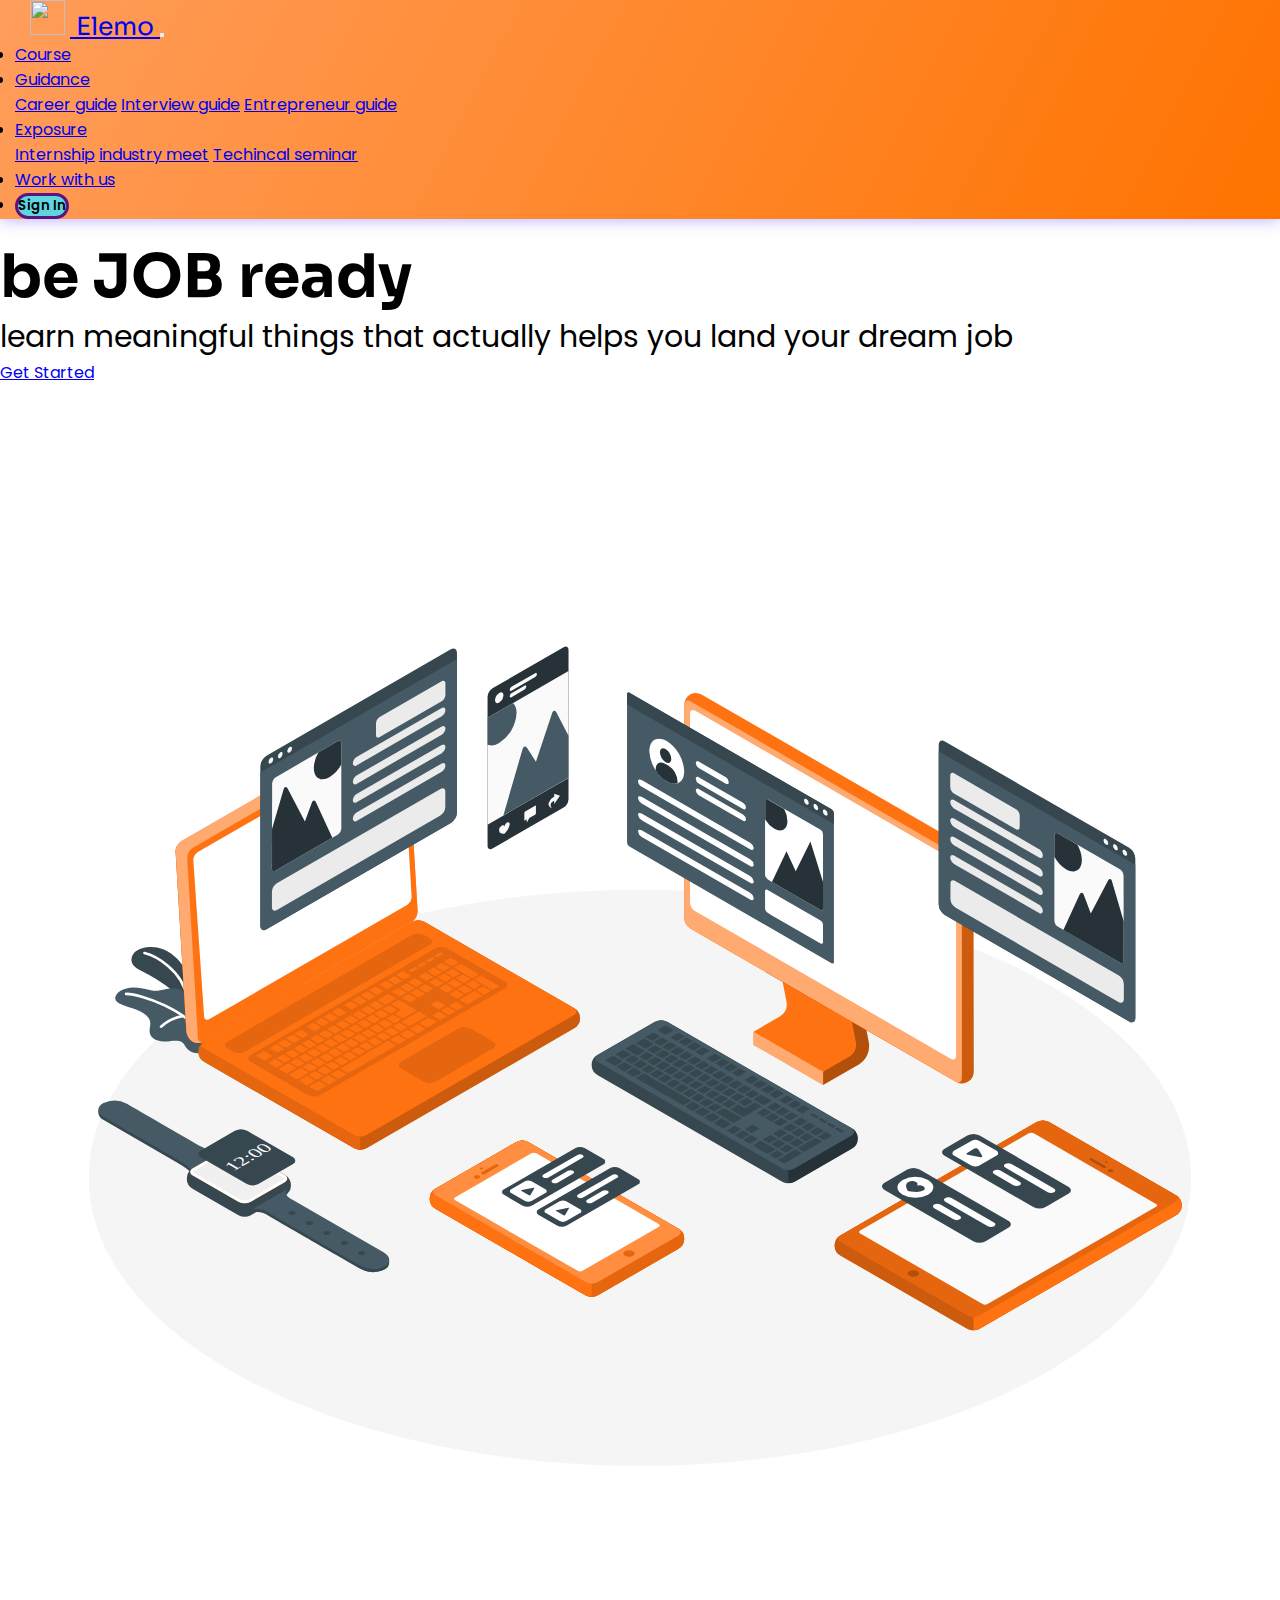
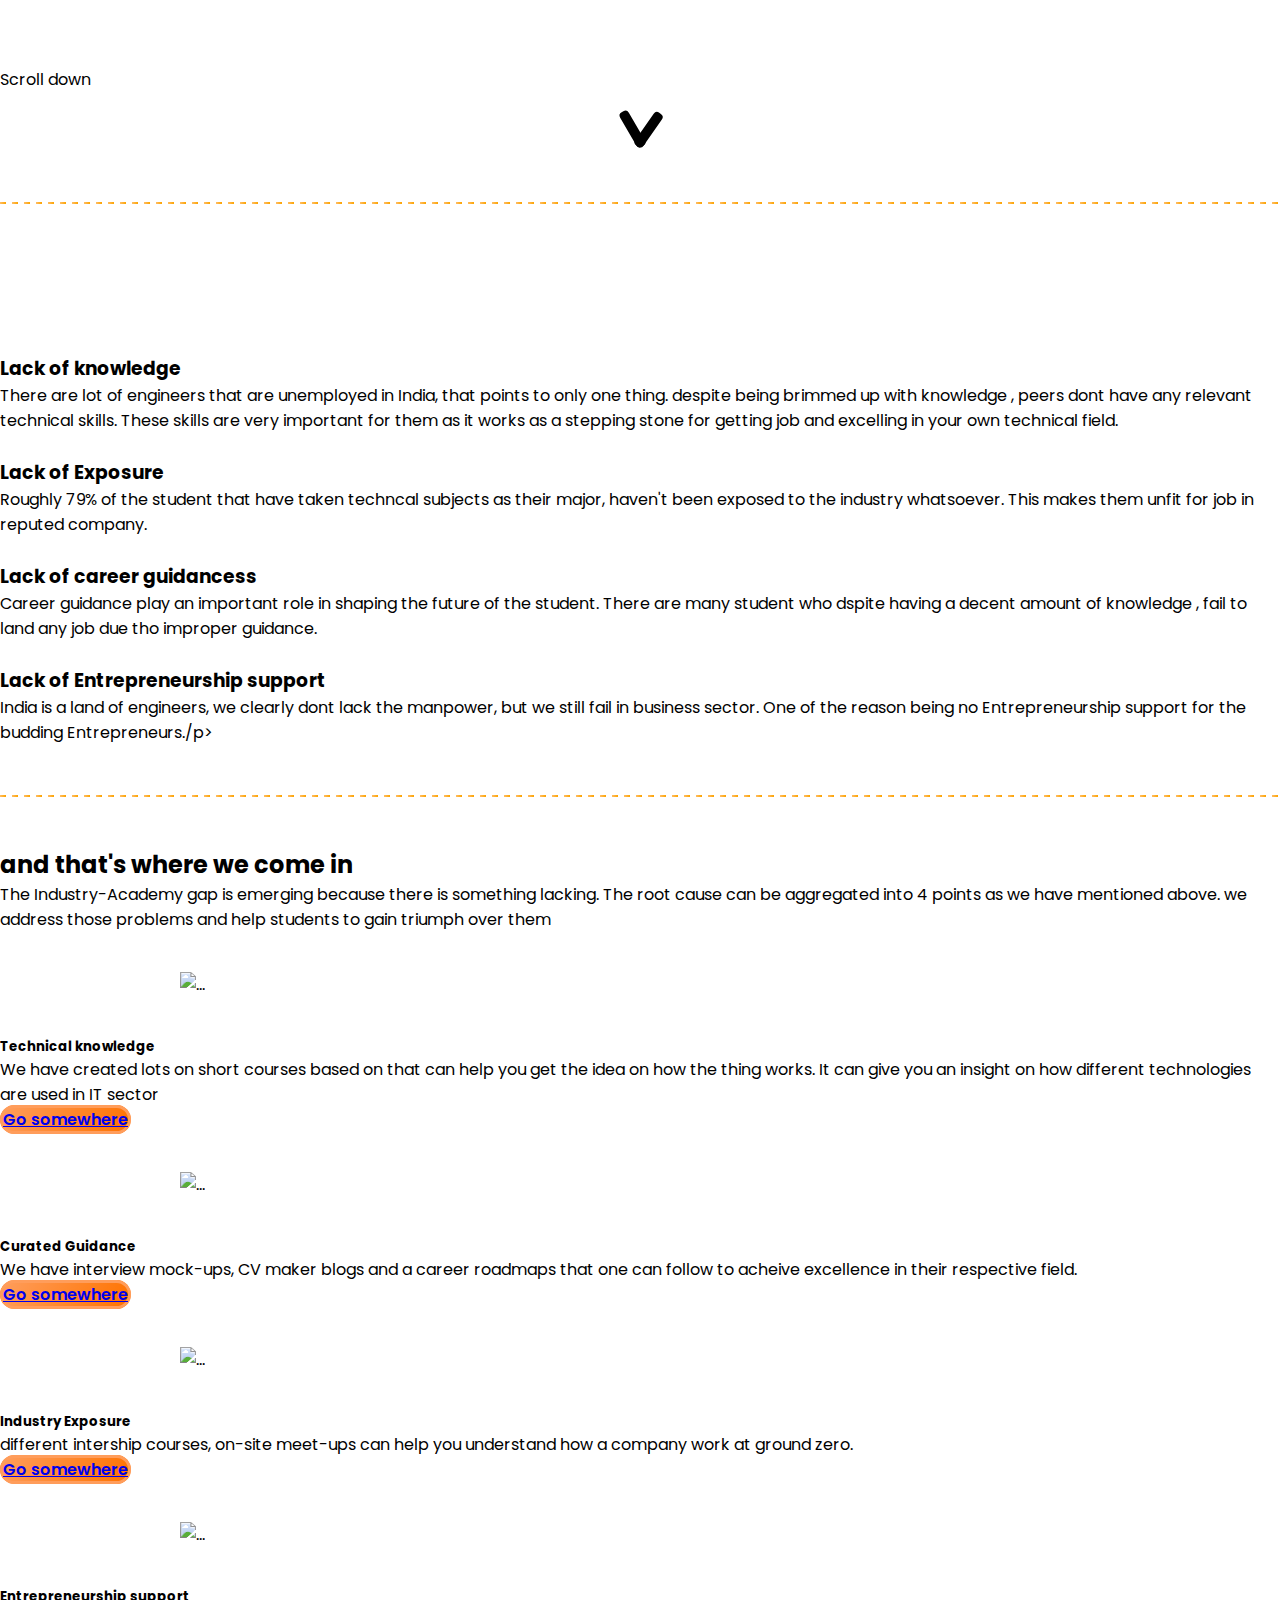
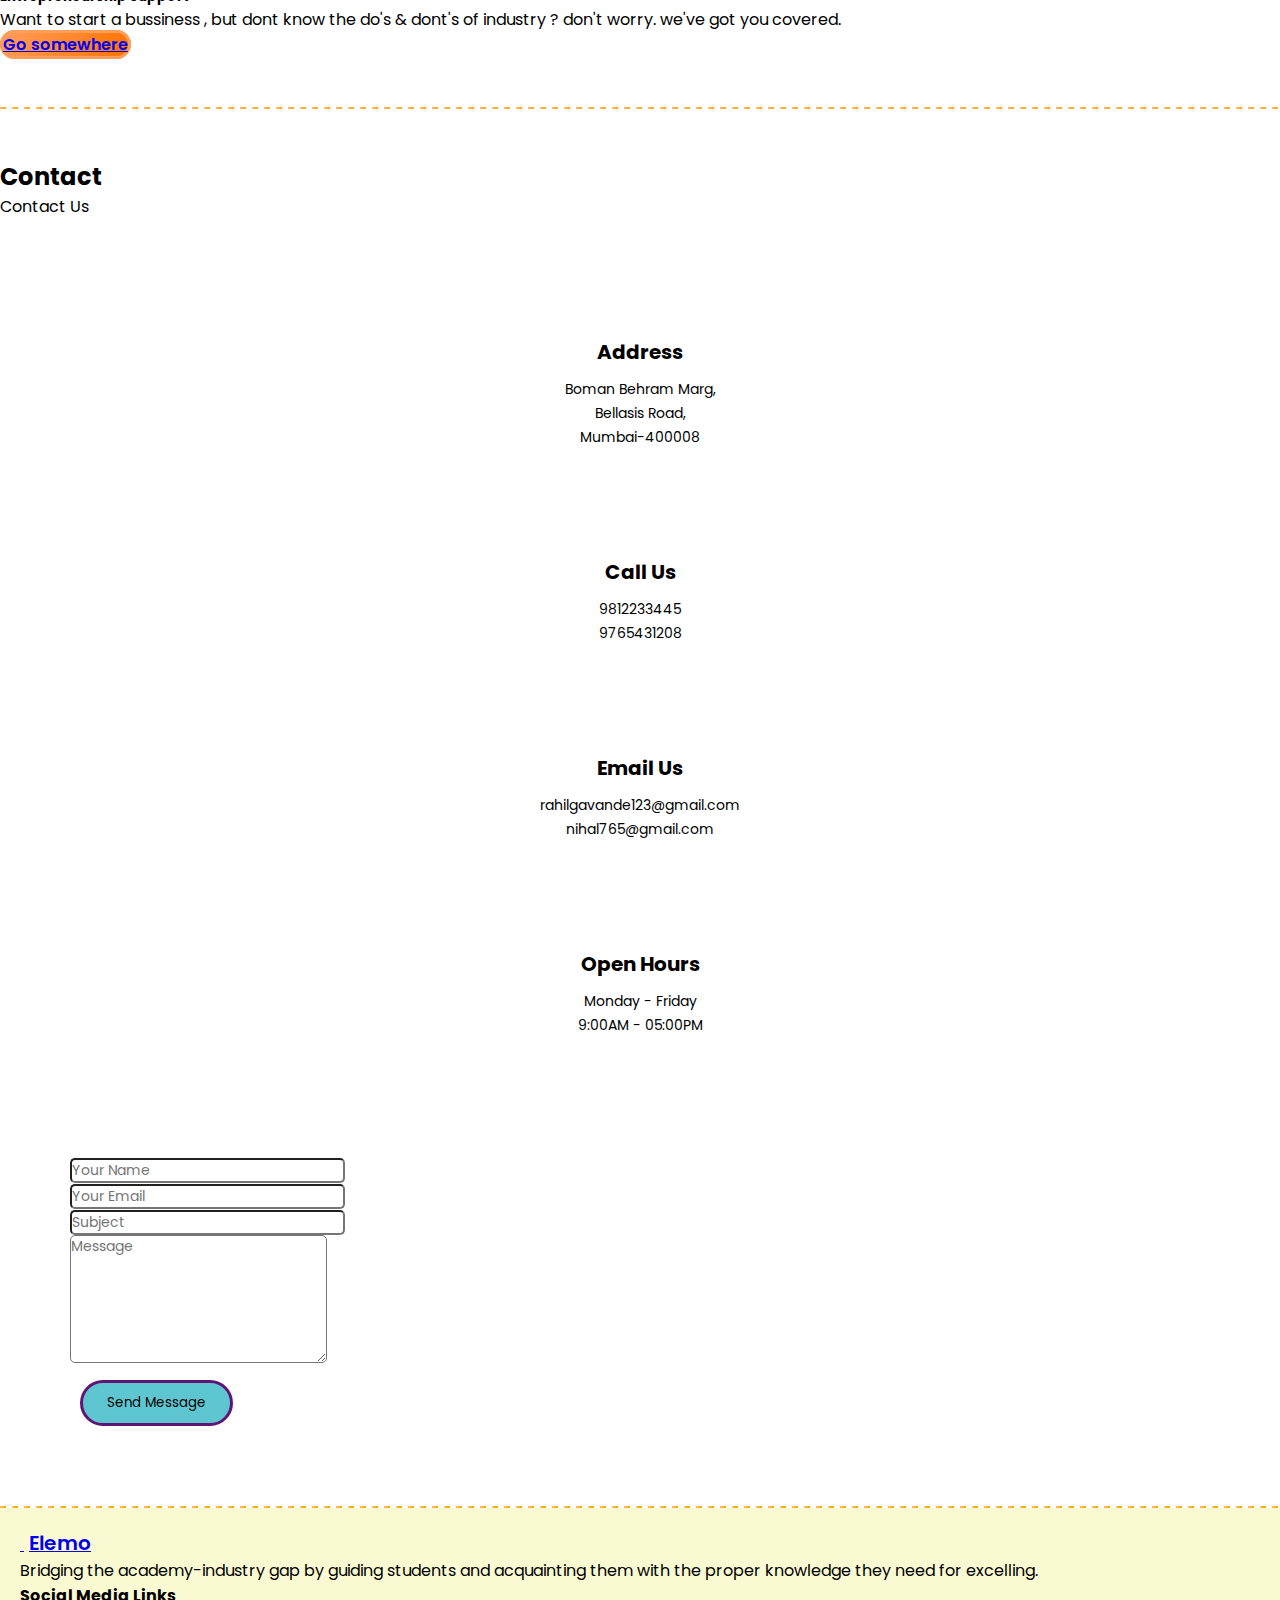
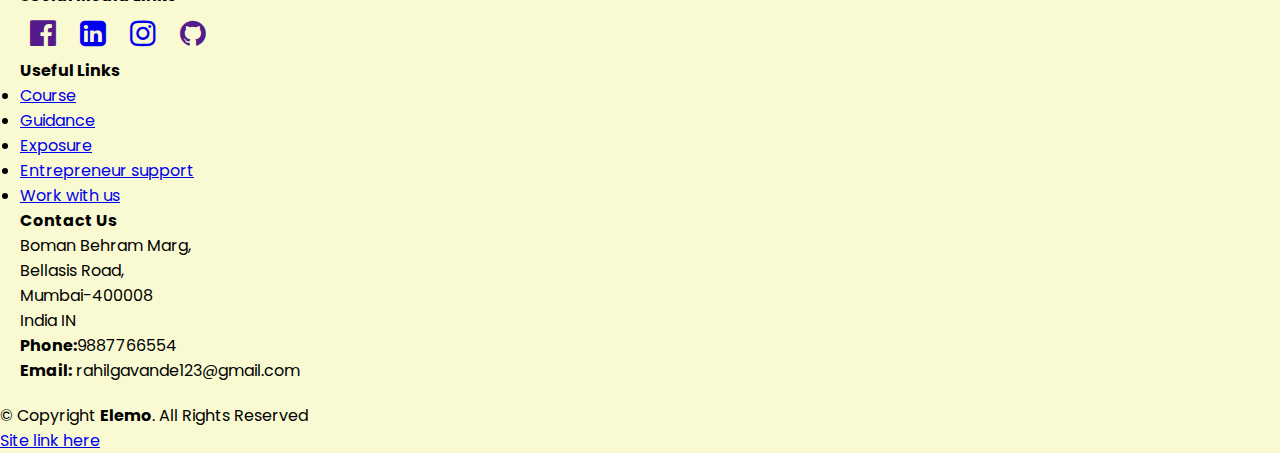
==== commit c7f8be33: "new" ====
--- a/index.html
+++ b/index.html
@@ -30,7 +30,7 @@
             <ul class="navbar-nav ml-auto">
               <li class="nav-item active">
                 <!-- <a class="nav-link" href="#">Home <span class="sr-only">(current)</span></a> -->
-                <a class="nav-link" href="cour.html"> Course </a>
+                <a class="nav-link" href="course.html"> Course </a>
               </li>
               <li class="nav-item dropdown">
                 <a class="nav-link dropdown-toggle" href="#" id="navbarDropdownMenuLink" role="button" data-toggle="dropdown" aria-expanded="false">
@@ -56,10 +56,7 @@
                 <a class="nav-link" href="intern_form.html">Work with us</a>
               </li>
               <li class="nav-item">
-                <a class="nav-link" href="#">Entrepreneurs'</a>
-              </li>
-              <li class="nav-item">
-                <a href="/sig-in.html"><button type="button" class="btn">Sign In</button></a>
+                <a href="sig-in.html"><button type="button" class="btn">Sign In</button></a>
               </li>
             </ul>
           </div>
@@ -74,7 +71,7 @@
                 <h2 class="sec-head"> learn meaningful things that actually helps you land your dream job</h2>
                 <div >
                   <div class="text-center text-lg-start">
-                    <a href="#about">
+                    <a href="#start">
                       <span>Get Started</span>
                       <i class="bi bi-arrow-right"></i>
                     </a>
@@ -108,7 +105,7 @@
 
             <!-- ======= Why Section ======= -->
     <section id="details" class="details">
-      <div class="container">
+      <div class="container" id="start">
         <br><br><br>
         <div class="row content">
           <div class="col-md-4">
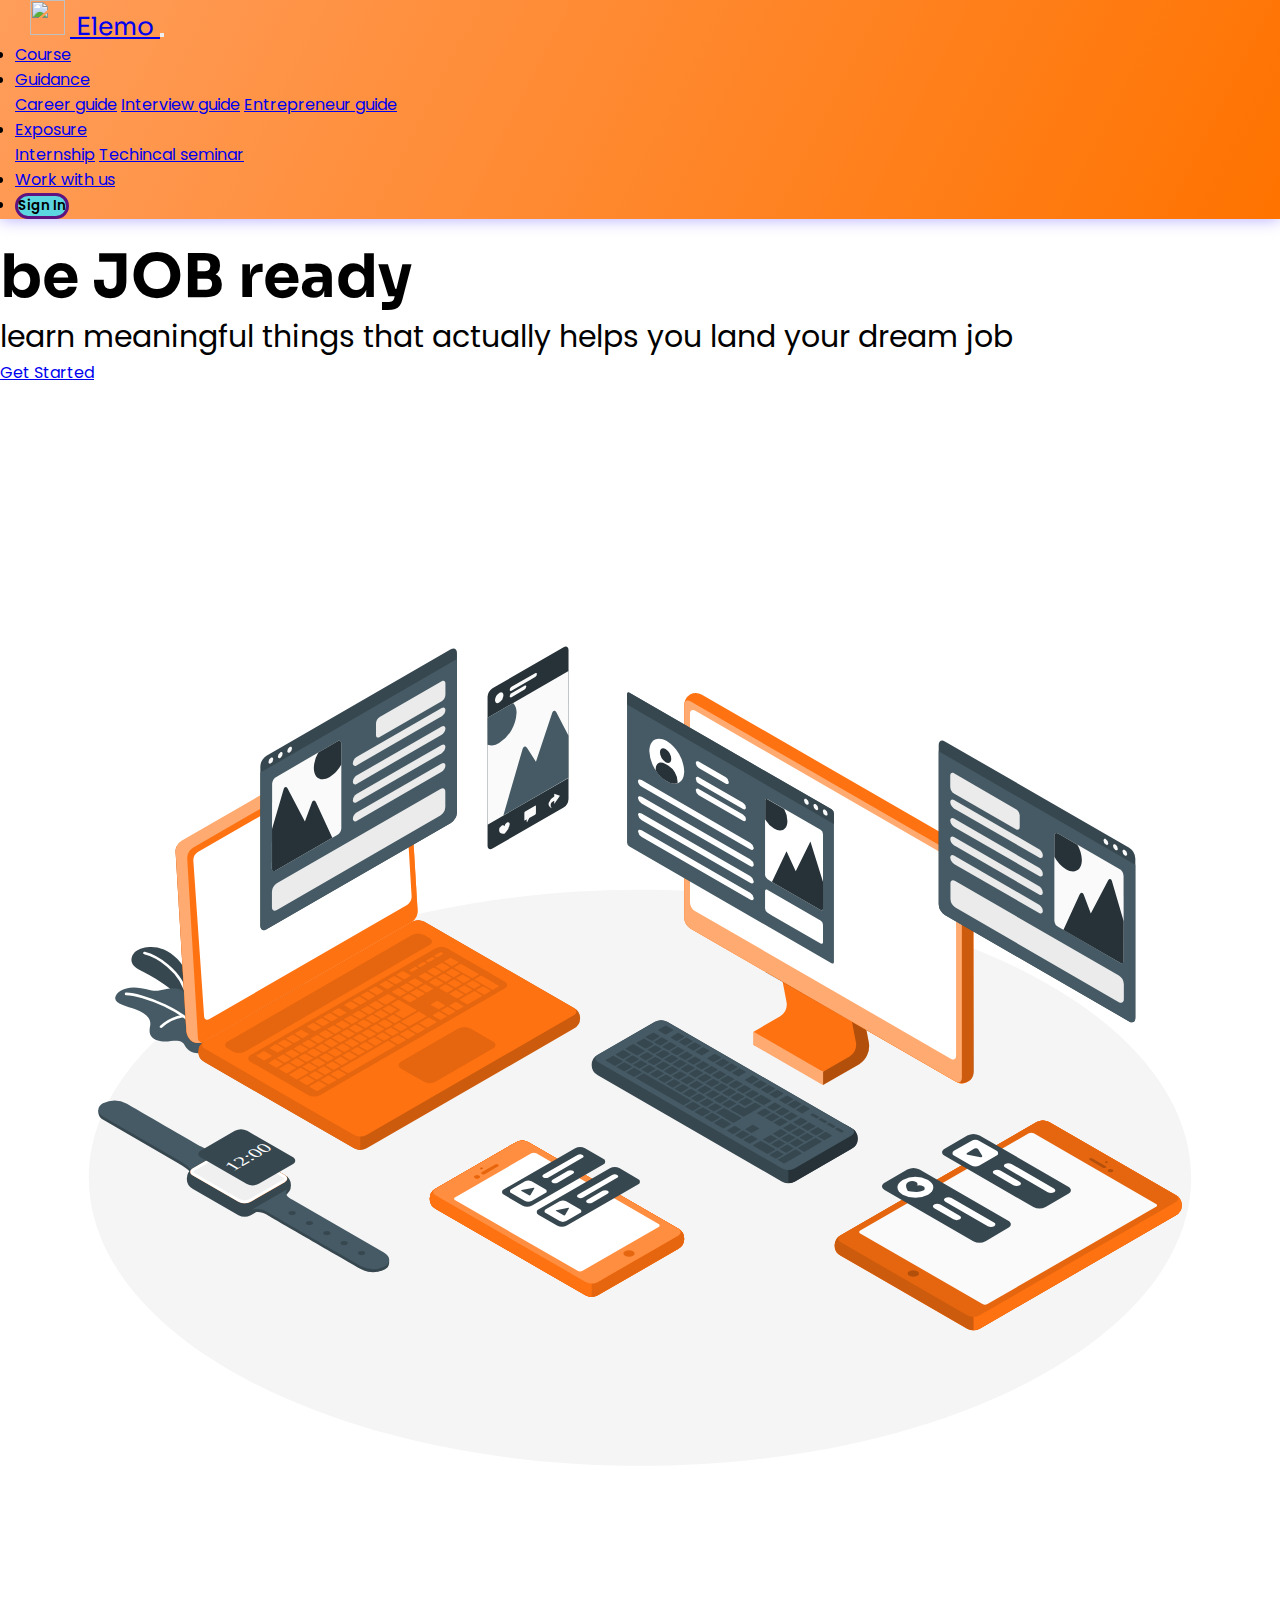
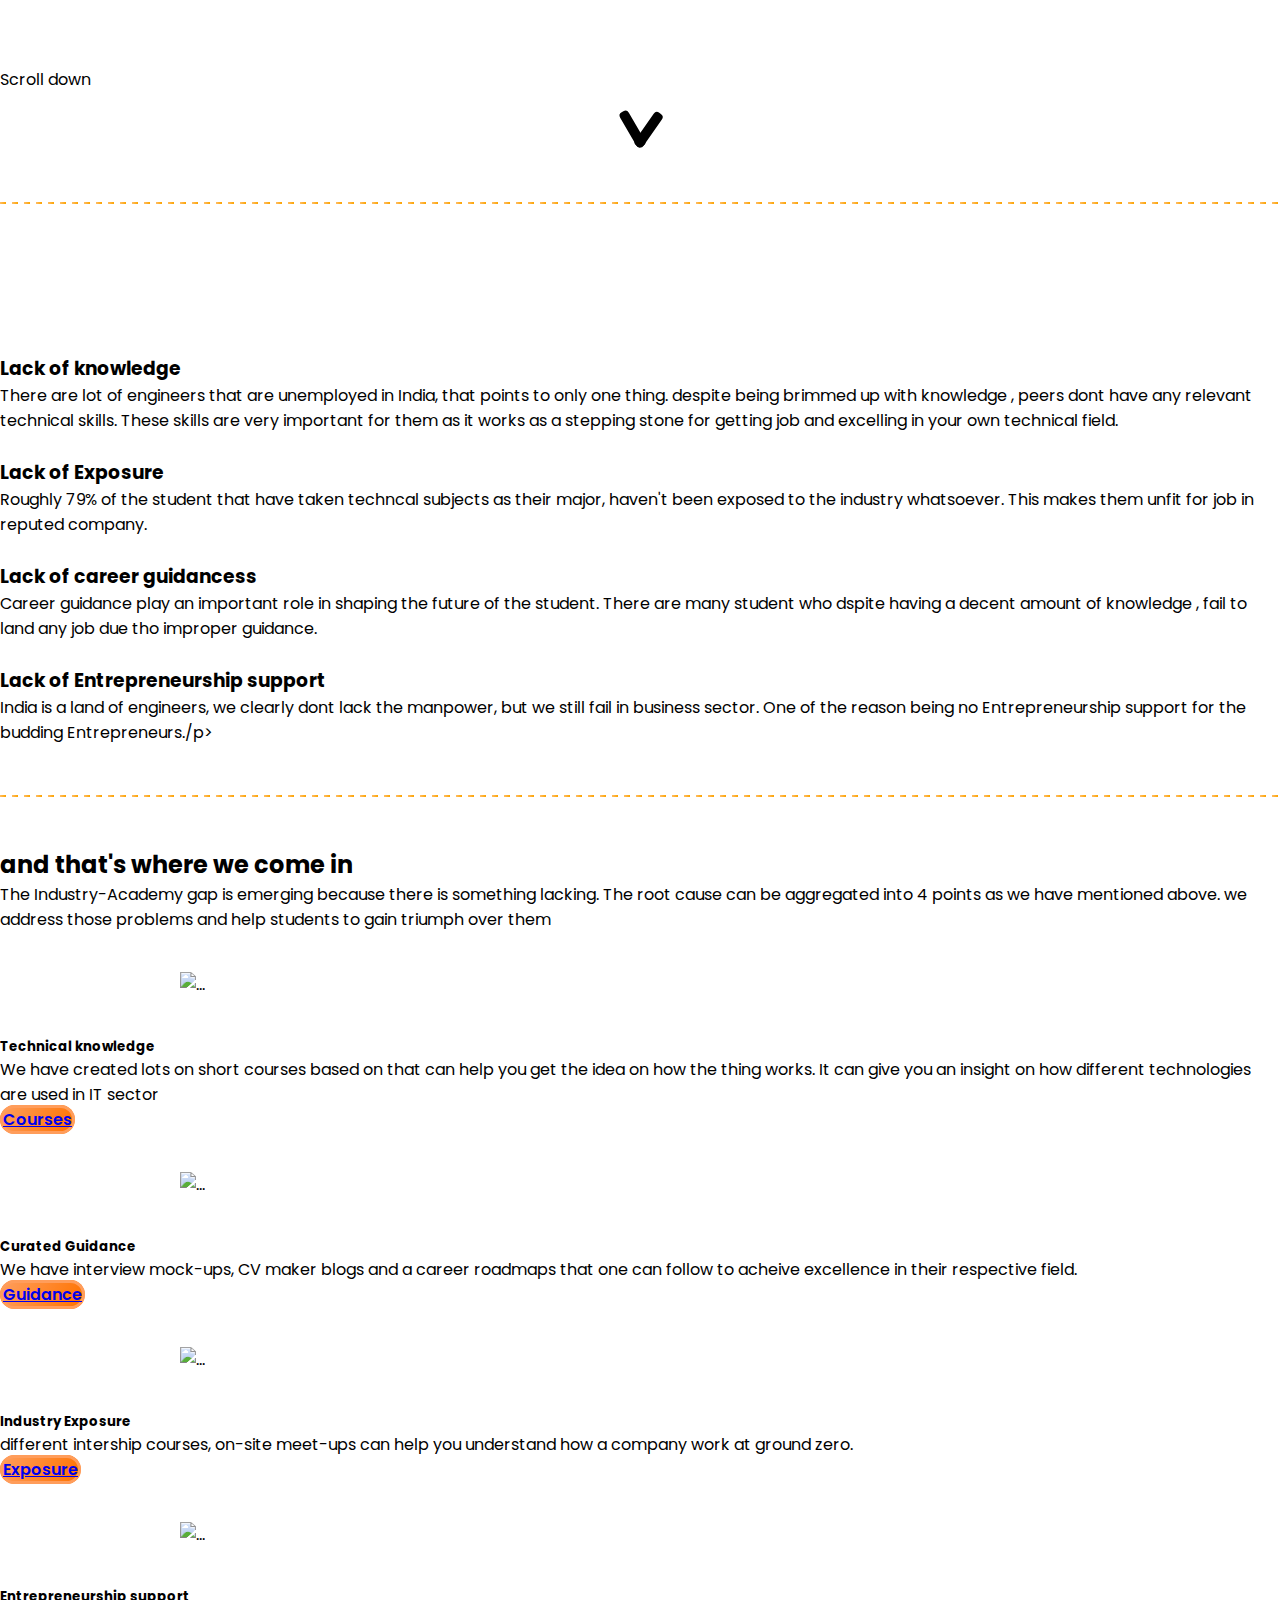
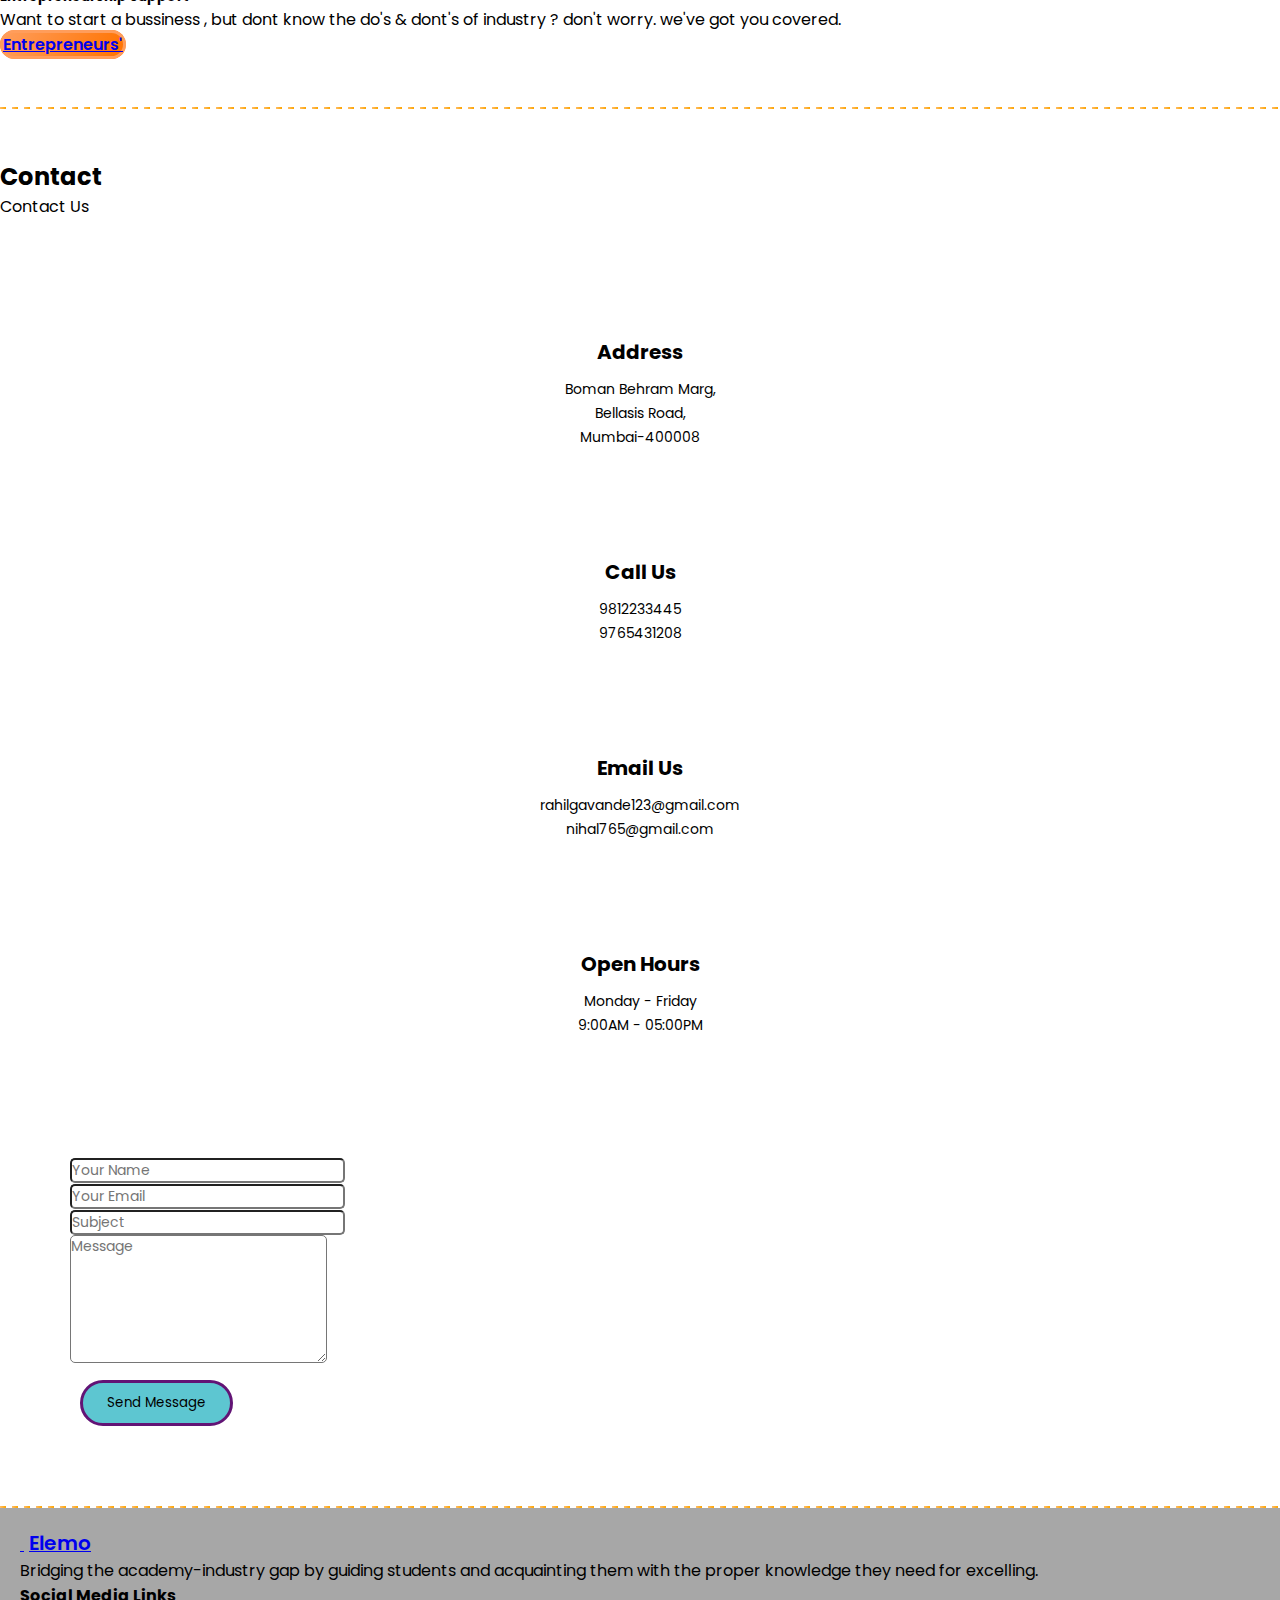
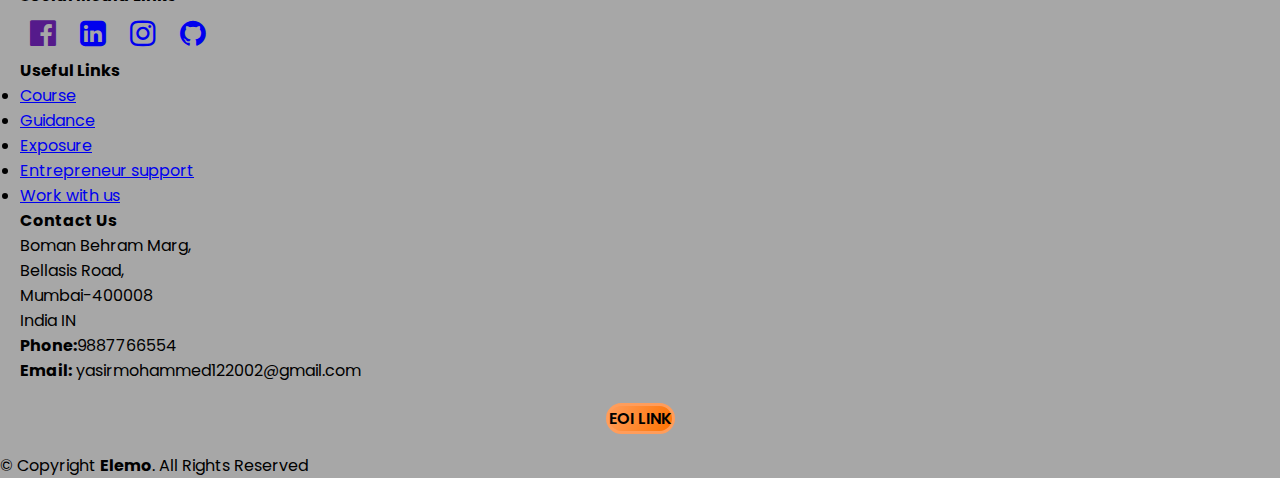
==== commit 16c604be: "new" ====
--- a/index.html
+++ b/index.html
@@ -48,7 +48,6 @@
                 </a>
                 <div class="dropdown-menu" aria-labelledby="navbarDropdownMenuLink">
                   <a class="dropdown-item" href="intern.html">Internship</a>
-                  <a class="dropdown-item" href="#">industry meet</a>
                   <a class="dropdown-item" href="seminar.html">Techincal seminar</a>
                 </div>
               </li>
@@ -178,7 +177,7 @@
               <div class="card-body">
                 <h5 class="card-title">Technical knowledge</h5>
                 <p class="card-text">We have created lots on short courses based on that can help you get the idea on how the thing works. It can give you an insight on how different technologies are used in IT sector </p>
-                <div class="text-center"><a href="#" class="btn">Go somewhere</a></div>
+                <div class="text-center"><a href="course.html" class="btn"> Courses </a></div>
               </div>
               
             </div>
@@ -189,7 +188,7 @@
               <div class="card-body">
                 <h5 class="card-title">Curated Guidance</h5>
                 <p class="card-text"> We have interview mock-ups, CV maker blogs and a career roadmaps that one can follow to acheive excellence in their respective field. </p>
-                <div class="text-center"><a href="#" class="btn">Go somewhere</a></div>
+                <div class="text-center"><a href="interview.html" class="btn"> Guidance </a></div>
                 
               </div>
               
@@ -201,7 +200,7 @@
               <div class="card-body">
                 <h5 class="card-title">Industry Exposure</h5>
                 <p class="card-text">different intership courses, on-site meet-ups can help you understand how a company work at ground zero.</p>
-                <div class="text-center"><a href="#" class="btn">Go somewhere</a></div>
+                <div class="text-center"><a href="intern.html" class="btn"> Exposure </a></div>
               </div>
             </div>
           </div>
@@ -212,7 +211,7 @@
                 <h5 class="card-title">Entrepreneurship support </h5>
                 <p class="card-text">Want to start a bussiness , but dont know the do's & dont's of industry ? 
                 don't worry. we've got you covered. </p>
-                <div class="text-center"><a href="#" class="btn">Go somewhere</a></div>
+                <div class="text-center"><a href="#" class="btn"> Entrepreneurs' </a></div>
               </div>
             </div>
           </div>
@@ -308,10 +307,10 @@
     </section><!-- End Contact Section -->
     <hr />
 
-  </main><!-- End #main -->
+  </main>
 
   <!-- ======= Footer ======= -->
-  <footer id="footer" class="footer" style="background-color: lightgoldenrodyellow;">
+  <footer id="footer" class="footer" style="background-color: rgb(167, 167, 167);">
     <div class="footer-top">
       <div class="container">
         <div class="row gy-4">
@@ -326,7 +325,7 @@
               <a href=""><i class="fa fa-facebook-official" aria-hidden="true" style="margin:10px;font-size:30px;"></i></a>
                 <a href="https://www.linkedin.com/in/naqiyah-miyaji-5b5957221"><i class="fa fa-linkedin-square" aria-hidden="true" style="margin:10px;font-size:30px;"></i></a>
                 <a href="https://www.instagram.com/naqiyahkh_15/"><i class="fa fa-instagram" aria-hidden="true" style="margin:10px;font-size:30px;"></i></a>
-                <a href=""><i class="fa fa-github" aria-hidden="true" 
+                <a href="https://github.com/HyRaXxItY/HACKATHON-2022-VETERAN_CODERZ-NIHAL"><i class="fa fa-github" aria-hidden="true" 
                   style="margin:10px;font-size:30px;"></i></a>
             </div>
           </div>
@@ -347,7 +346,7 @@
             <h4>Contact Us</h4>
             <p>Boman Behram Marg,<br> Bellasis Road,<br>Mumbai-400008 <br> India IN <br>
               <strong>Phone:</strong>9887766554<br>
-              <strong>Email:</strong> rahilgavande123@gmail.com<br>
+              <strong>Email:</strong> yasirmohammed122002@gmail.com<br>
             </p>
 
           </div>
@@ -357,16 +356,15 @@
     </div>
 
     <div class="container">
-      <div class="copyright">
-        &copy; Copyright <strong><span>Elemo</span></strong>. All Rights Reserved
-      </div>
-      <div class="credits">
-        <a href="#">Site link here</a>
+      <div class="eoi">
+         <button class="btn"><a href="https://www.cloudcounselage.com/iac/?utm_source=VETERANCODERZ&utm_medium=hackathon_2022&utm_campaign=CloudCounselage" target="_blank"> EOI LINK </a></button>
+      </div>
+      <div class="container">
+        <div class="copyright text-center"> &copy; Copyright <strong><span>Elemo</span></strong>. All Rights Reserved </div>
+        
       </div>
     </div>
   </footer><!-- End Footer -->
-
-  <a href="#" class="back-to-top d-flex align-items-center justify-content-center"><i class="bi bi-arrow-up-short"></i></a>
     
     <!-- Optional JavaScript; choose one of the two! -->
     
--- a/assets/css/style.css
+++ b/assets/css/style.css
@@ -263,4 +263,33 @@
 .text-center .btn:hover{
   background-image: linear-gradient( -243deg, #5DC6D1 60%, #a9dfff);
   border: 3.5px solid #6C2E7C;
-}+}
+
+.eoi {
+  font-size: large;
+  font-family: 'Sora', sans-serif;
+  text-align: center;
+  width: auto;
+  height: 50px;
+  
+
+}
+
+.eoi a {
+  font-size: larger;
+  width: 100px;
+  height: 50px;
+  font-weight: 600;
+  color: #000;
+  text-decoration: none;
+}
+
+.eoi .btn {
+  background:linear-gradient(-243deg, #ff9d5b, #ff7300);
+  box-shadow: 1px solid black;
+  border: 3px solid #ff9d5b;
+}
+.eoi .btn:hover{
+  background-image: linear-gradient( -243deg, #5DC6D1 60%, #a9dfff);
+  border: 3.5px solid #6C2E7C;
+}
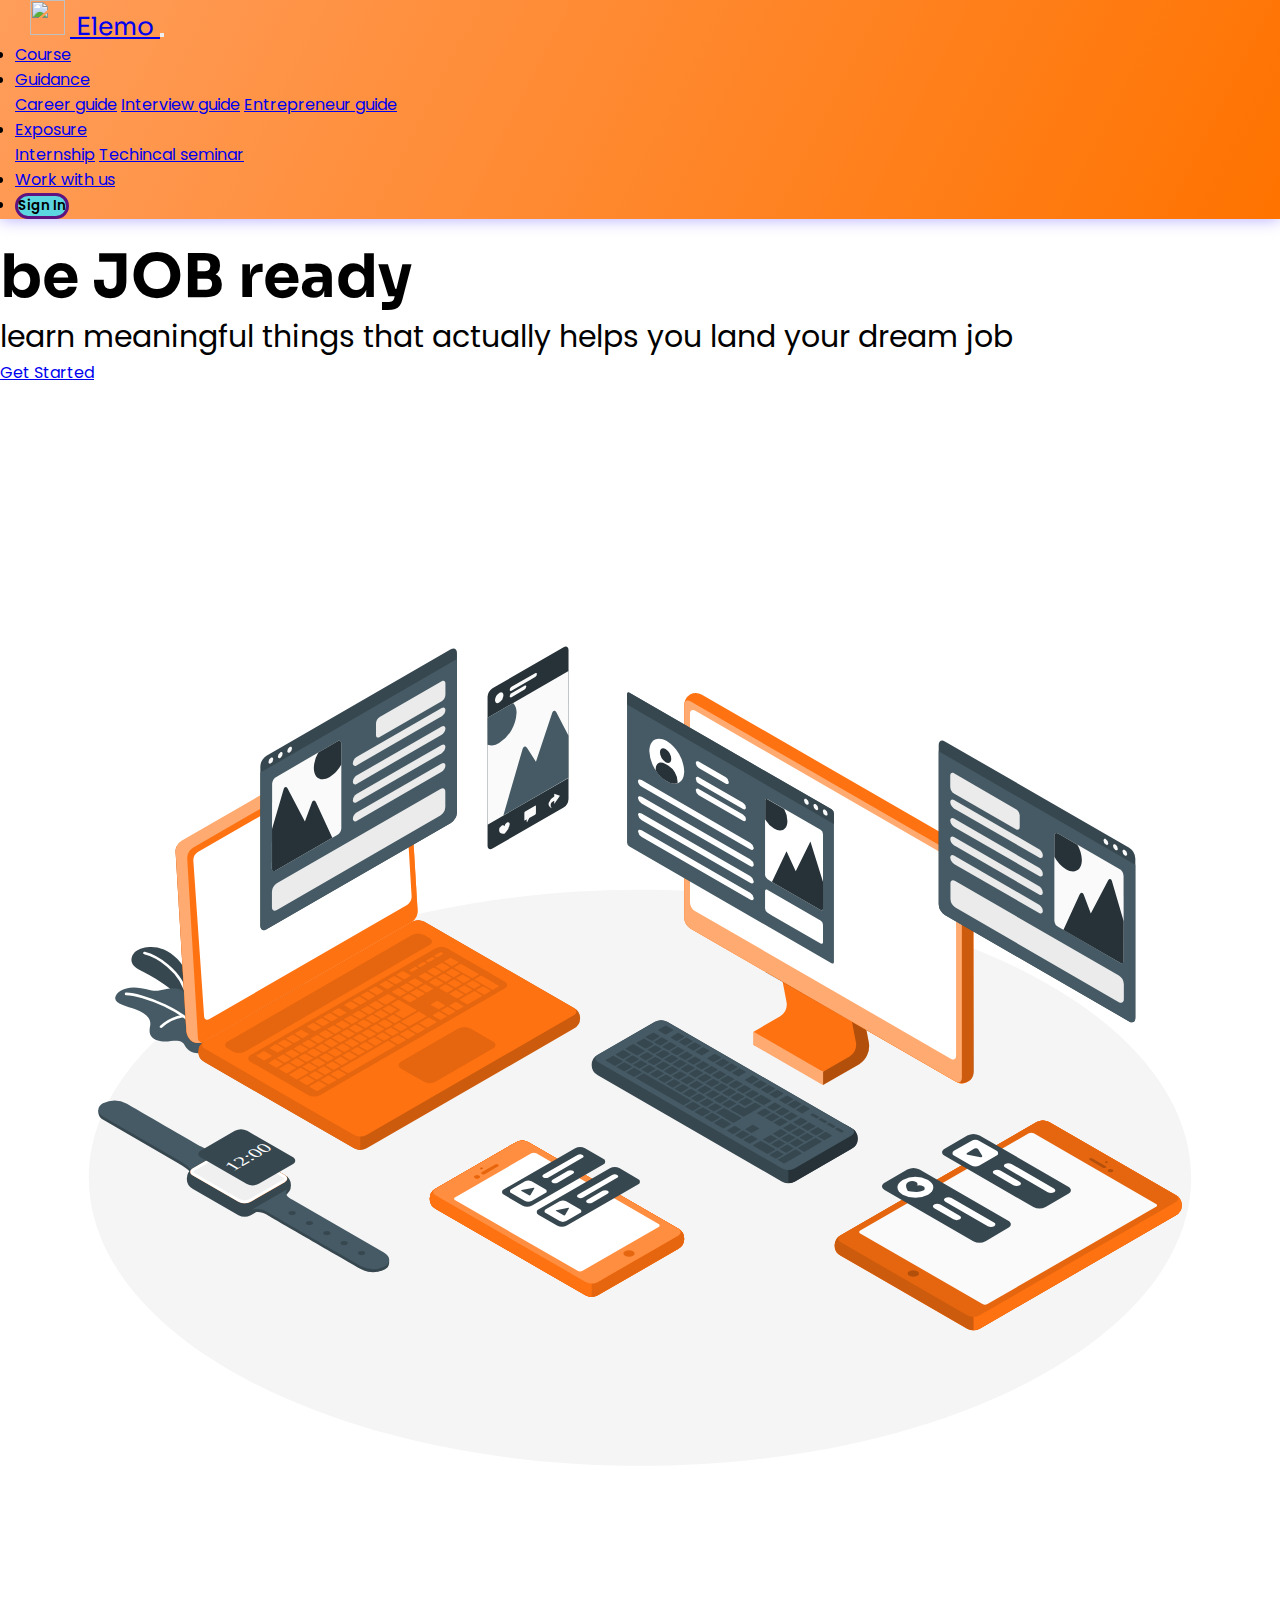
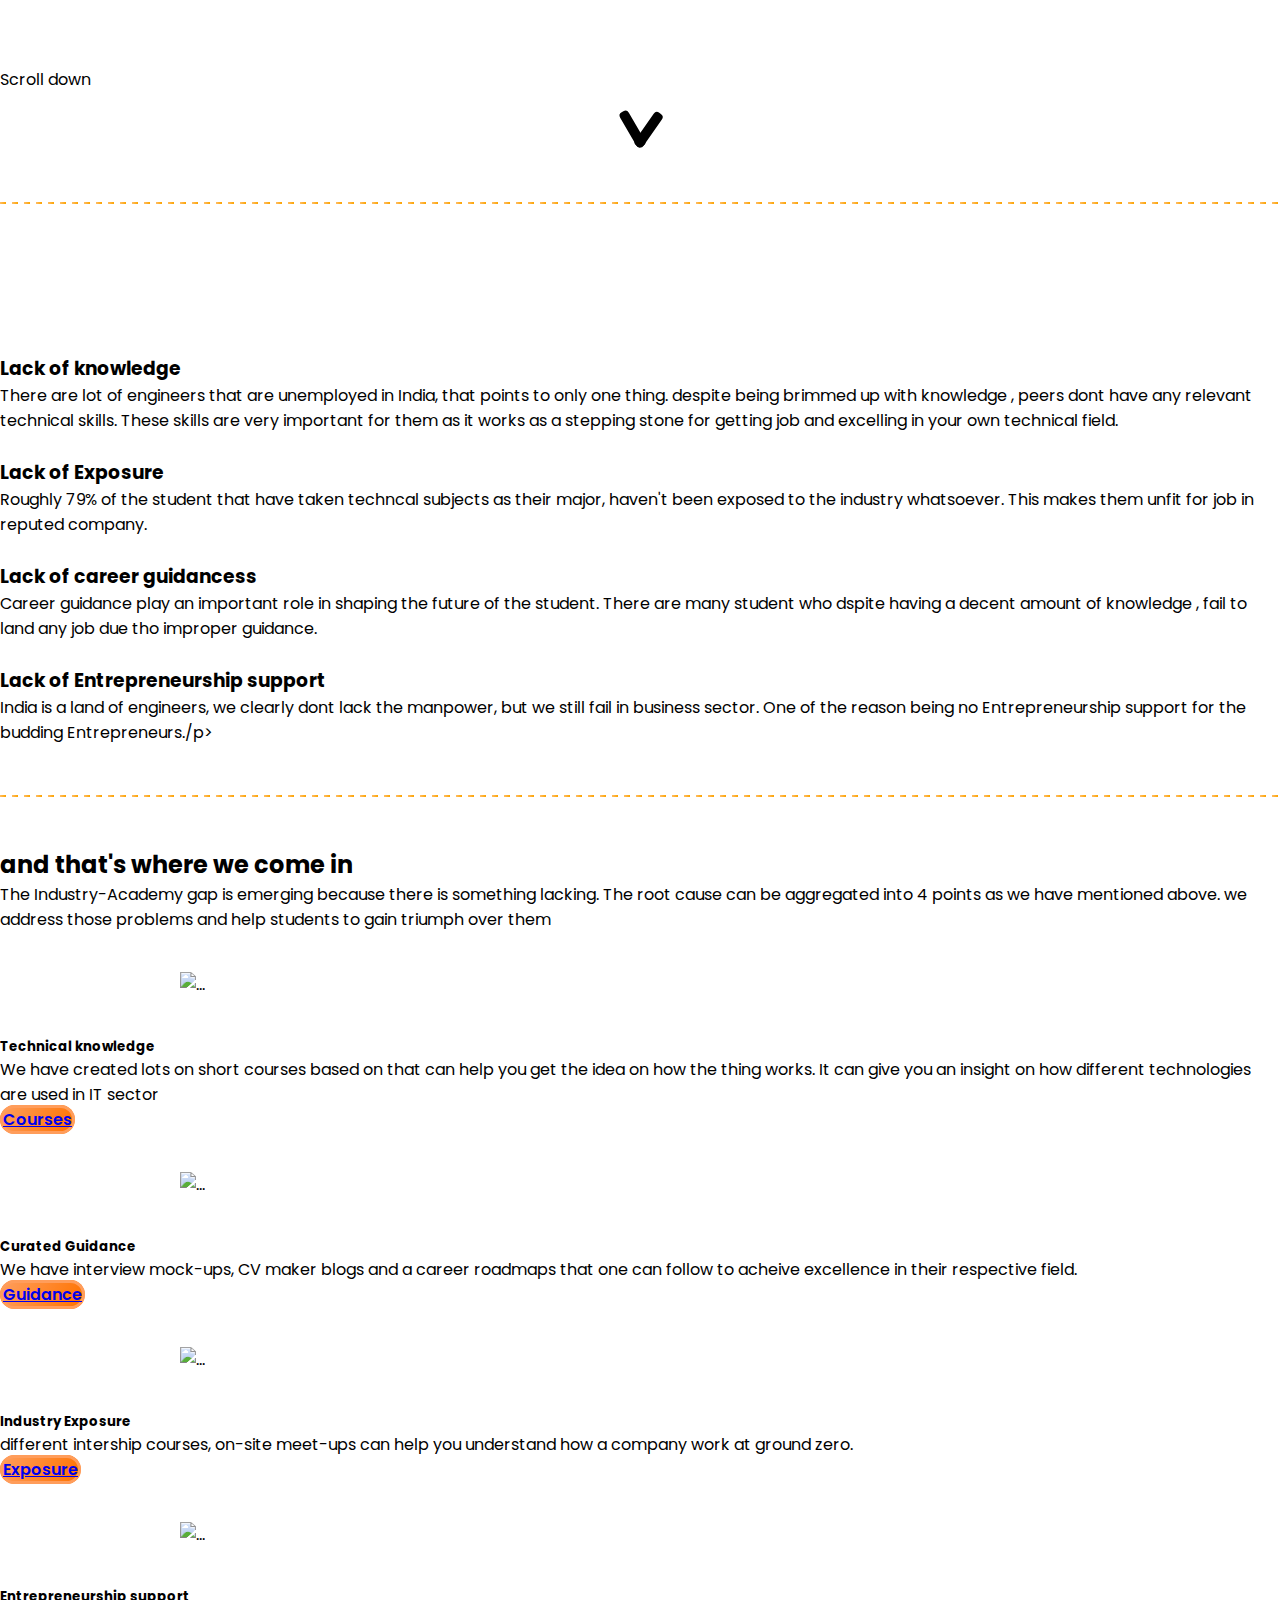
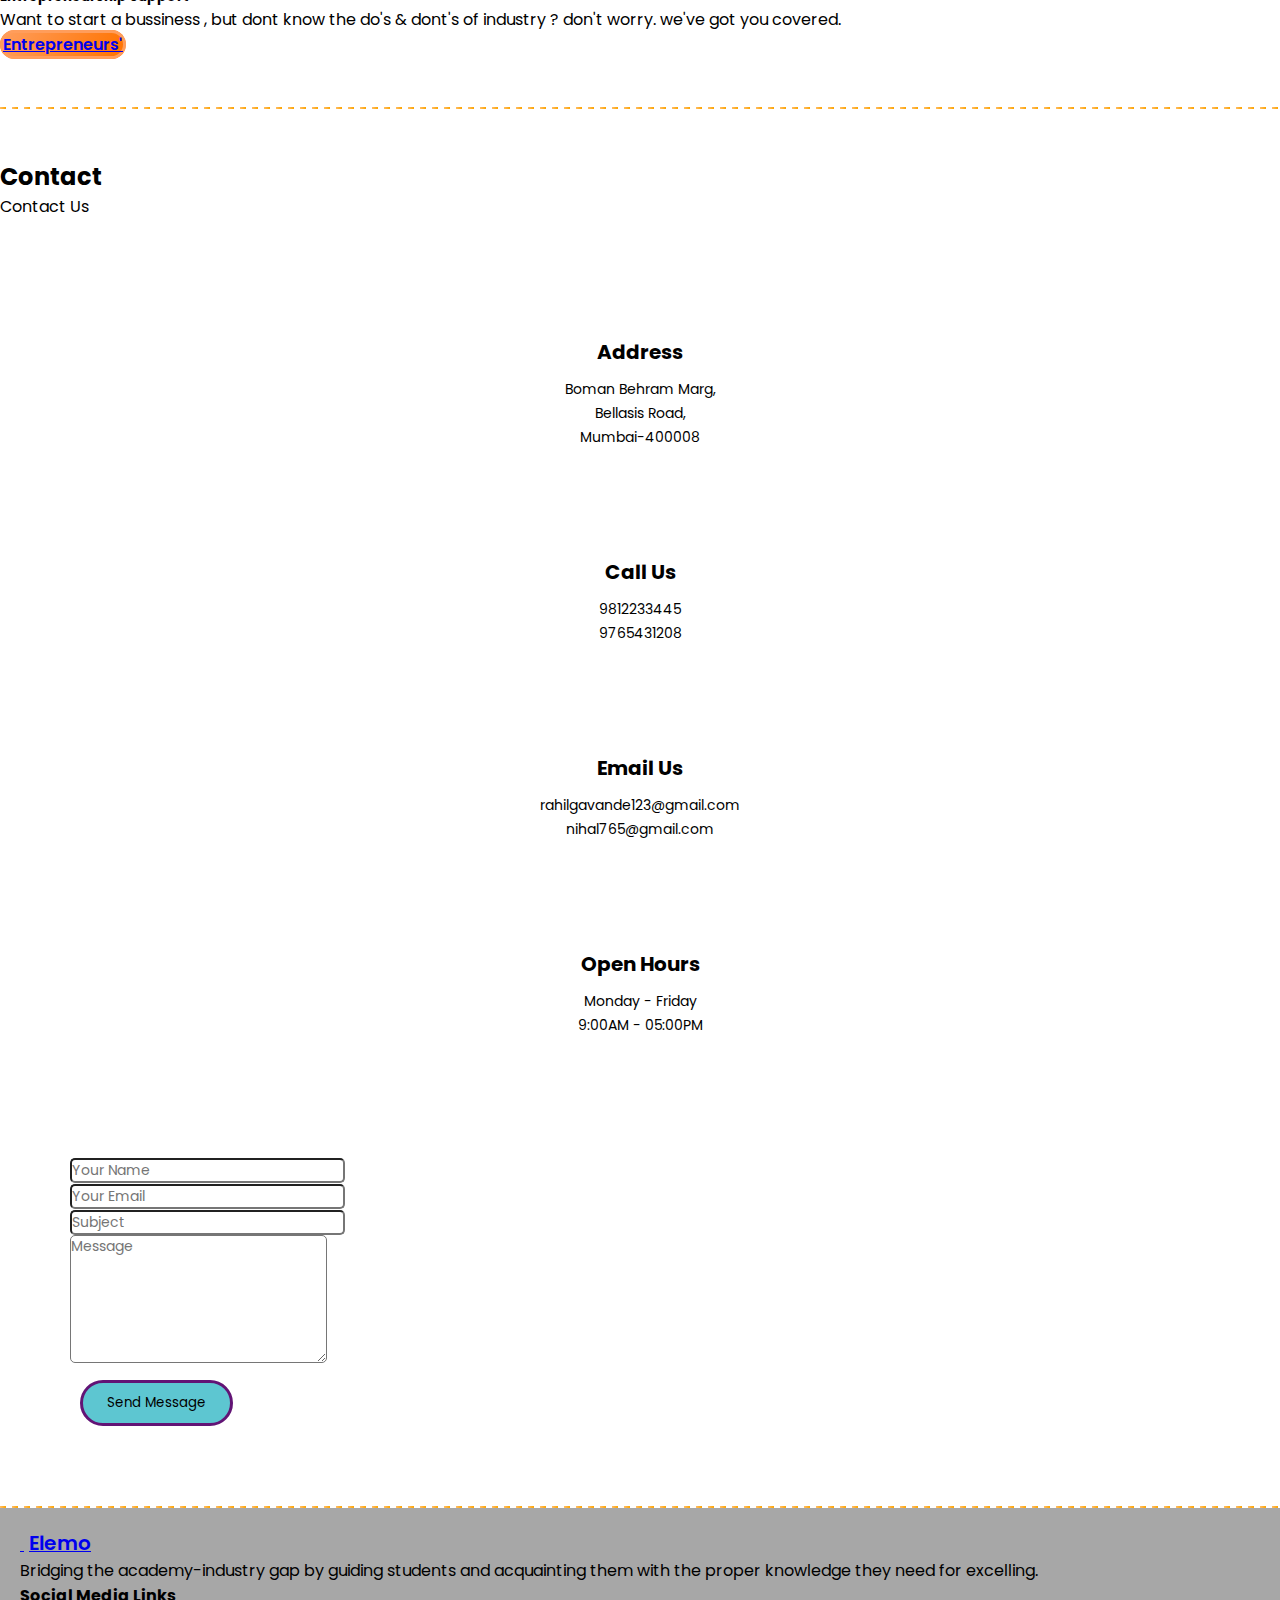
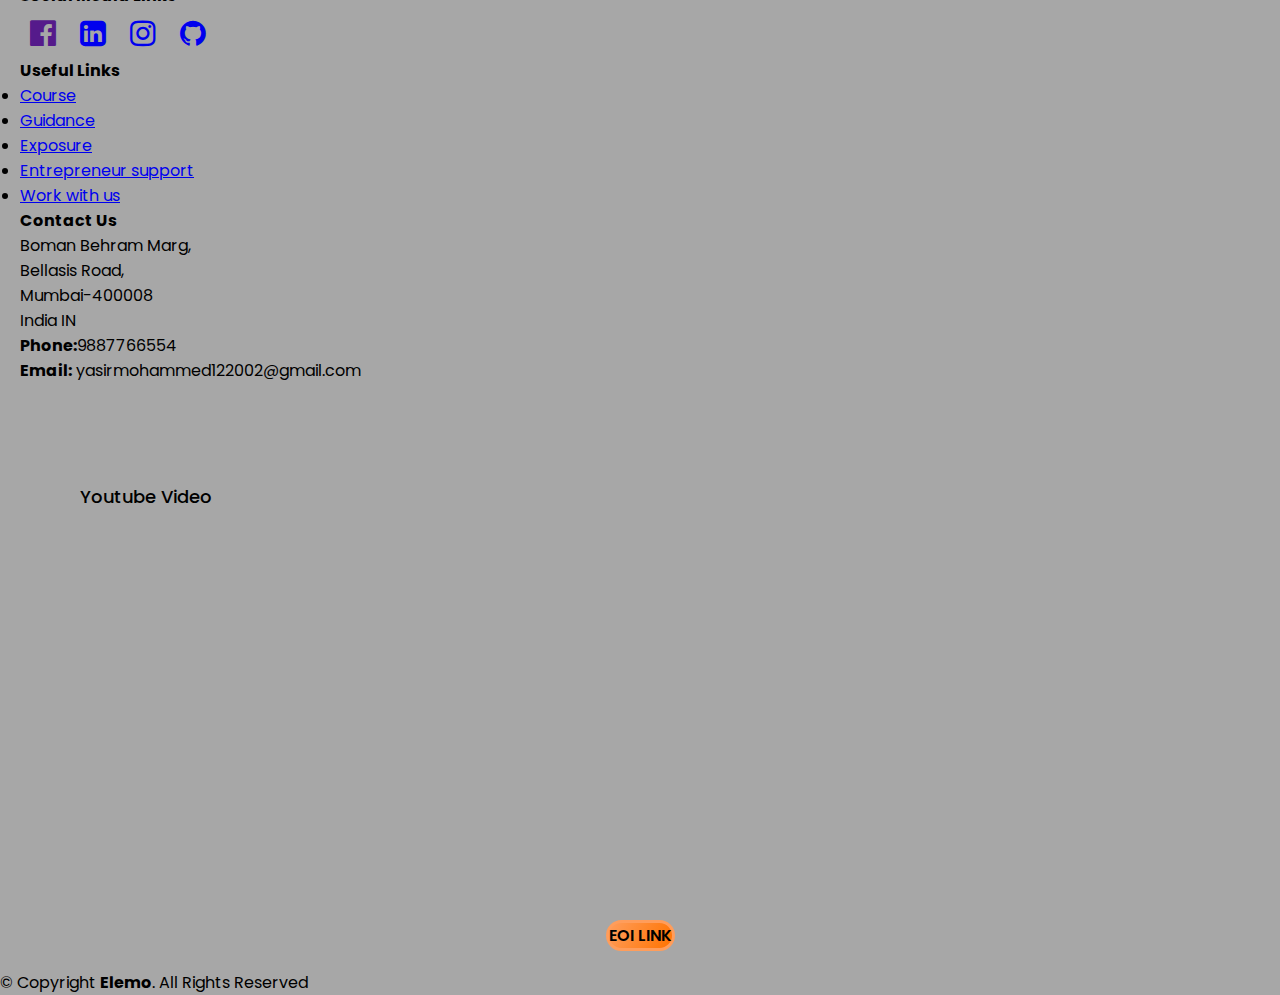
==== commit 582bed46: "new" ====
--- a/index.html
+++ b/index.html
@@ -144,10 +144,10 @@
         </div>
 
         <div class="row content">
-          <div class="col-md-4 order-1 order-md-2" data-aos="fade-left">
+          <div class="col-md-4 order-1 order-md-2" >
             <img src="assets\img\Business failure-amico.png" class="img-fluid" alt="">
           </div>
-          <div class="col-md-8 pt-5 order-2 order-md-1" data-aos="fade-up">
+          <div class="col-md-8 pt-5 order-2 order-md-1" >
             <h3>Lack of Entrepreneurship support</h3>
             <p> India is a land of engineers, we clearly dont lack the manpower, but we still fail in business sector. One of the reason being no Entrepreneurship support for the budding Entrepreneurs./p>
               
@@ -354,7 +354,11 @@
         </div>
       </div>
     </div>
-
+    <h4 class="text-center flex-box our">  Youtube Video </h4>
+    <div class="row justify-content-center embi">
+      <!-- <h3 class="text-center"> OUR Video for hackathon </h3> -->
+      <iframe width="560" height="315" src="https://www.youtube.com/embed/lktZLGZyfjw?autoplay=1&mute=1" title="HACKATHON VIDEO" frameborder="0" allow="accelerometer; autoplay; clipboard-write; encrypted-media; gyroscope; picture-in-picture" allowfullscreen></iframe>
+    </div>
     <div class="container">
       <div class="eoi">
          <button class="btn"><a href="https://www.cloudcounselage.com/iac/?utm_source=VETERANCODERZ&utm_medium=hackathon_2022&utm_campaign=CloudCounselage" target="_blank"> EOI LINK </a></button>
--- a/assets/css/style.css
+++ b/assets/css/style.css
@@ -293,3 +293,24 @@
   background-image: linear-gradient( -243deg, #5DC6D1 60%, #a9dfff);
   border: 3.5px solid #6C2E7C;
 }
+
+.embi {
+  display: flex;
+  justify-content: center;
+  padding: 50px;
+  margin: 30px;
+  padding-top: 5px;
+  margin-top: 0px;
+
+}
+
+.our {
+  margin: 40px;
+  padding: 40px;
+  margin-bottom: 5px;
+  padding-bottom: 5px;
+  font-family: 'Poppins', sans-serif;
+  font-weight: 500;
+  font-size: large;
+
+}